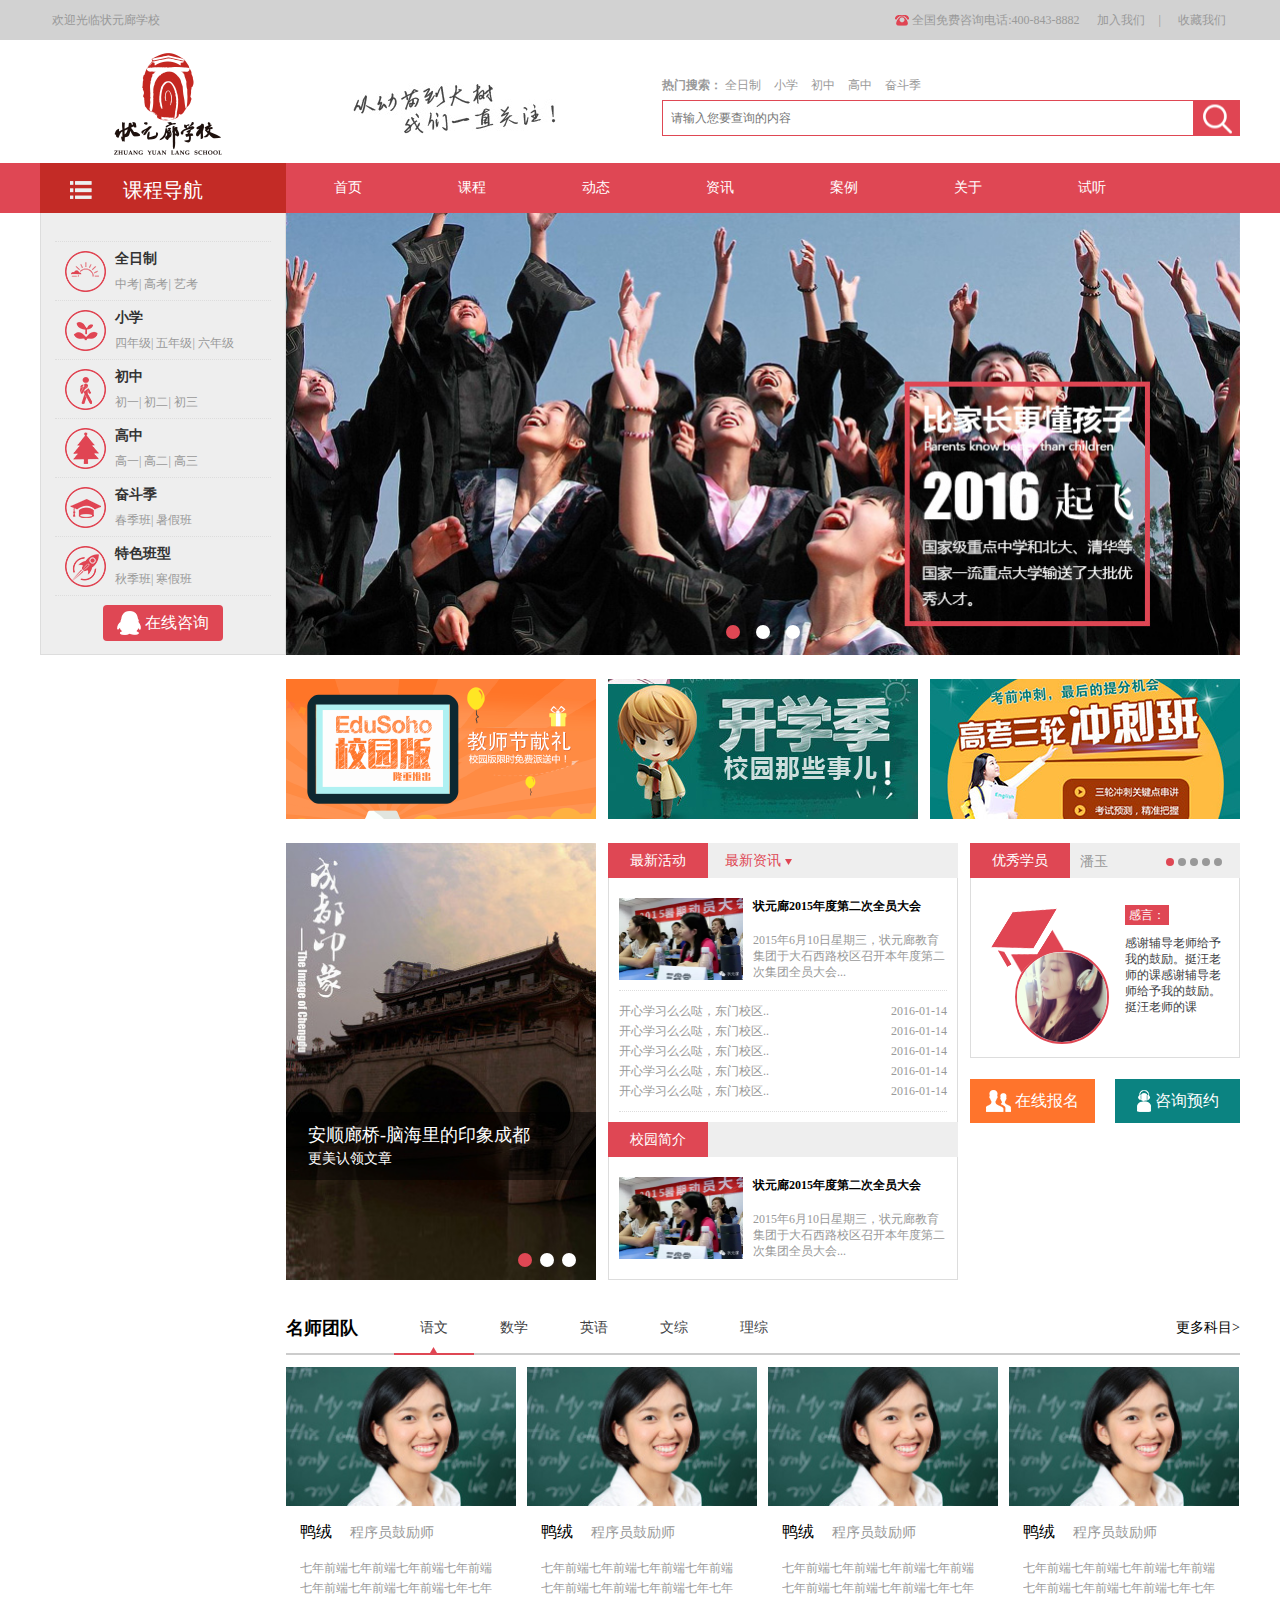
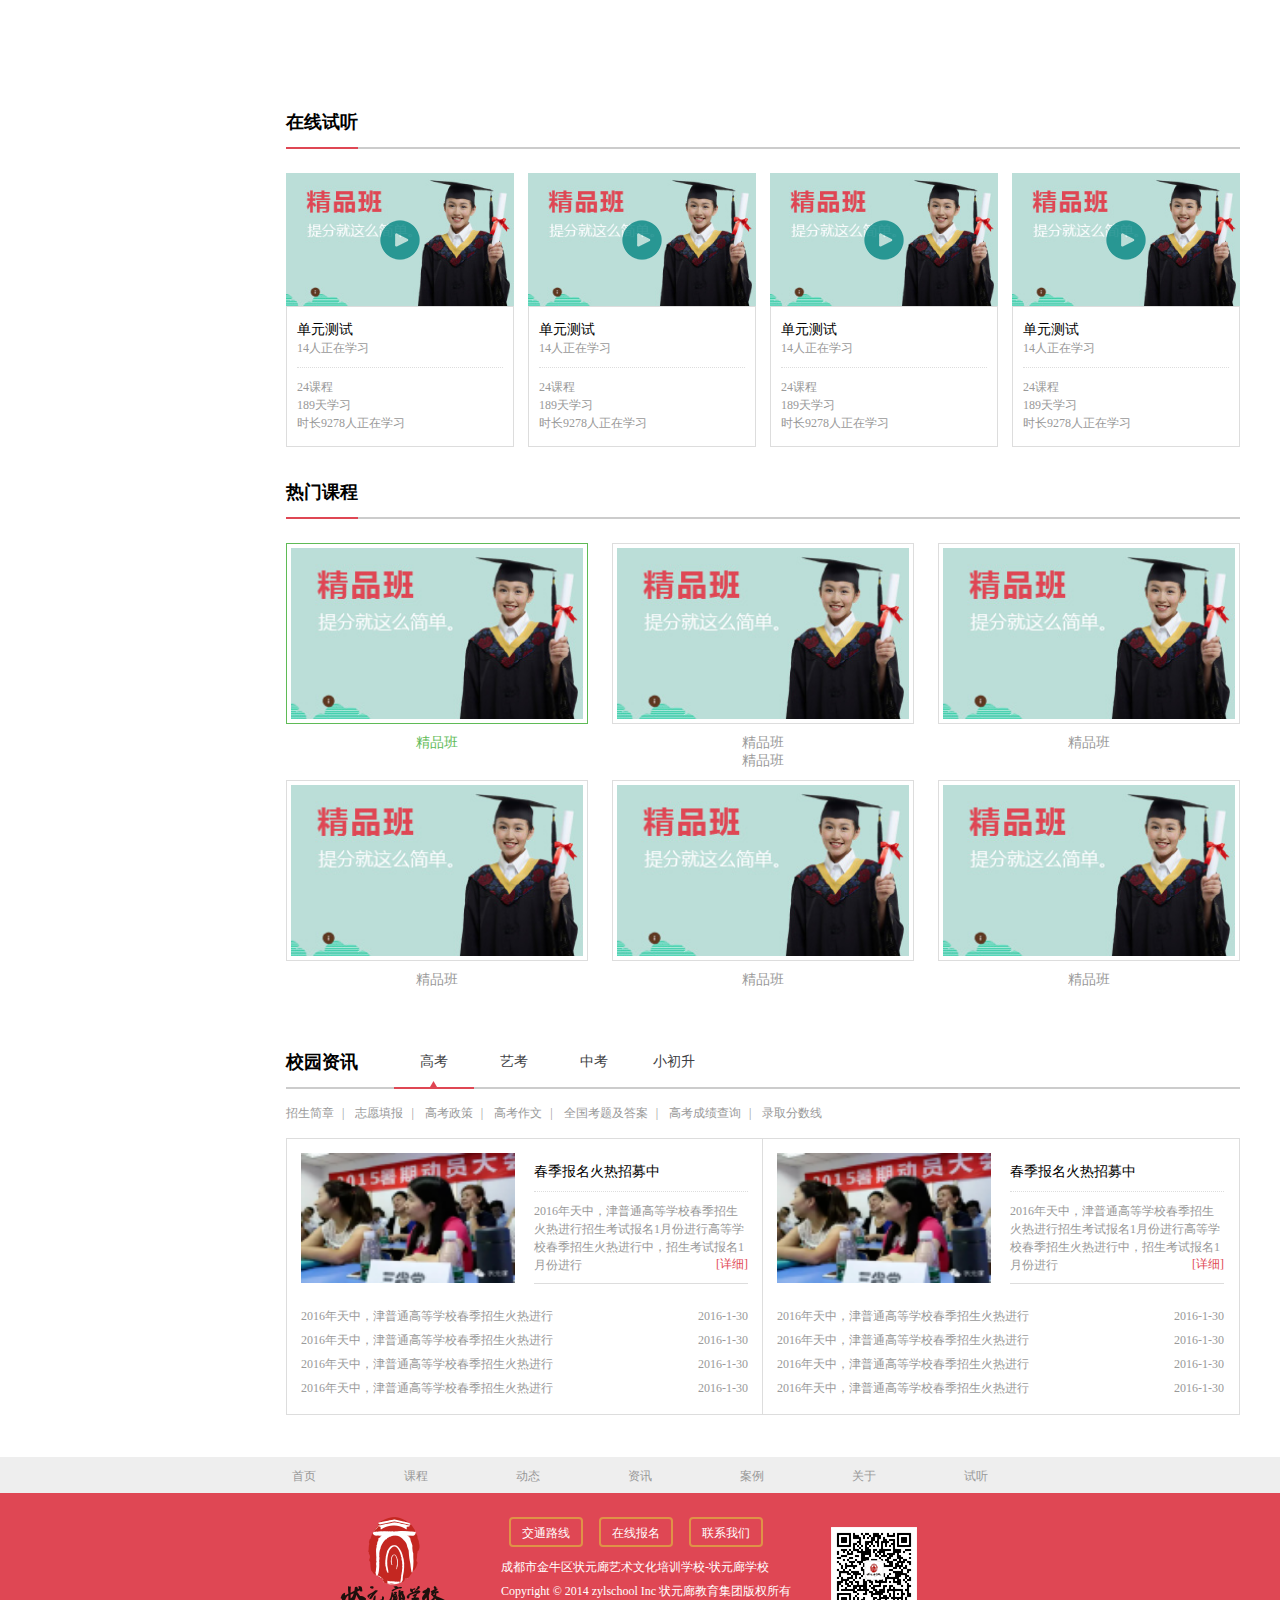
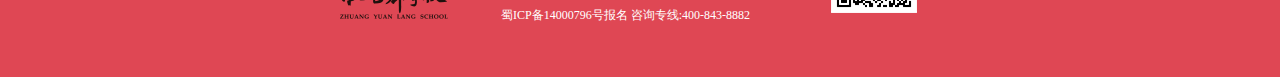
==== zyl/index.html @ c8c5716b "2016年2月29日接收文件" ====
<!DOCTYPE html>
<html lang="en">
<head>
	<meta charset="UTF-8">
	<title>index</title>
	<link rel="stylesheet" href="css/reset.css">
	<link rel="stylesheet" href="css/style.css">
	<script src="js/jQuery.js"></script>
	<script src="js/common.js"></script>
</head>
<body>
	<div class="wrap">
		<div class="fixed">
			<div class="fixed_con row clearfix">
				<span class="pull_left">欢迎光临状元廊学校</span>
				<div class="pull_right">
					<span>
						<i class="tel_icon icon"></i>
						全国免费咨询电话:400-843-8882
					</span>
					<a href="#">加入我们</a>|
					<a href="#">收藏我们</a>
				</div>
			</div>
		</div>
		<div class="header">
			<div class="header_con row">
				<div class="logo_box clearfix">
					<h1 class="pull_left">
						<a href="#">
							<img src="images/logo.png" alt="">
						</a>
					</h1>
					<img src="images/txt.jpg" alt="" class="txt_img pull_left">

					<div class="pull_right search">
						<div class="search_opts">
							<span class="strong">热门搜索：</span>
							<a href="#">全日制</a>
							<a href="#">小学</a>
							<a href="#">初中</a>
							<a href="#">高中</a>
							<a href="#">奋斗季</a>
						</div>
						<div class="search_box">
							<input type="text" placeholder="请输入您要查询的内容">
							<a href="#" class="search_btn"></a>
						</div>
					</div>
				</div>	
			</div>
			
			<div class="nav">
				<div class="nav_con row">
					<div class="pull_left guid_btn">
						<i class="menu_icon icon"></i>
						<span>课程导航</span>
					</div>
					<div class="pull_left nav_list">
						<ul class="clearfix">
							<li><a href="#">首页</a></li>
							<li class="sub_list">
								<a href="#">课程</a>
								<div class="sub_menu">
									<a href="#">语文</a>|
									<a href="#">数学</a>|
									<a href="#">英语</a>|
									<a href="#">文综</a>|
									<a href="#">理综</a>
								</div>
							</li>
							<li><a href="#">动态</a></li>
							<li><a href="#">资讯</a></li>
							<li><a href="#">案例</a></li>
							<li><a href="#">关于</a></li>
							<li><a href="#">试听</a></li>
						</ul>
					</div>
				</div>
			</div>
		</div>
		<div class="content">	
			<div class="row clearfix">
				<div class="pull_left menu_list">
					<ul>
						<li>
							<div class="menu_item item_one">
								<p class="strong">全日制</p>
								<p>
									<a href="#">中考</a>|
									<a href="#">高考</a>|
									<a href="#">艺考</a>
								</p>
							</div>

							<div class="sub_nav">
								<div class="sub_item">
									<p class="strong">小学四年级</p>
									<p>
										<a href="#">四年级数学</a>|
										<a href="#">四年级语文</a>>
									</p>
								</div>
								<div class="sub_item">
									<p class="strong">小学四年级</p>
									<p>
										<a href="#">四年级数学</a>|
										<a href="#">四年级语文</a>>
									</p>
								</div>
								<div class="sub_item">
									<p class="strong">小学四年级</p>
									<p>
										<a href="#">四年级数学</a>|
										<a href="#">四年级语文</a>>
									</p>
								</div>
							</div>
						</li>
						<li>
							<div class="menu_item item_two">
								<p class="strong">小学</p>
								<p>
									<a href="#">四年级</a>|
									<a href="#">五年级</a>|
									<a href="#">六年级</a>
								</p>
							</div>

							<div class="sub_nav">
								<div class="sub_item">
									<p class="strong">小学四年级</p>
									<p>
										<a href="#">四年级数学</a>|
										<a href="#">四年级语文</a>>
									</p>
								</div>
								<div class="sub_item">
									<p class="strong">小学四年级</p>
									<p>
										<a href="#">四年级数学</a>|
										<a href="#">四年级语文</a>>
									</p>
								</div>
								<div class="sub_item">
									<p class="strong">小学四年级</p>
									<p>
										<a href="#">四年级数学</a>|
										<a href="#">四年级语文</a>>
									</p>
								</div>
							</div>
						</li>
						<li>
							<div class="menu_item item_three">
								<p class="strong">初中</p>
								<p>
									<a href="#">初一</a>|
									<a href="#">初二</a>|
									<a href="#">初三</a>
								</p>
							</div>

							<div class="sub_nav">
								<div class="sub_item">
									<p class="strong">小学四年级</p>
									<p>
										<a href="#">四年级数学</a>|
										<a href="#">四年级语文</a>>
									</p>
								</div>
								<div class="sub_item">
									<p class="strong">小学四年级</p>
									<p>
										<a href="#">四年级数学</a>|
										<a href="#">四年级语文</a>>
									</p>
								</div>
								<div class="sub_item">
									<p class="strong">小学四年级</p>
									<p>
										<a href="#">四年级数学</a>|
										<a href="#">四年级语文</a>>
									</p>
								</div>
							</div>
						</li>
						<li>
							<div class="menu_item item_four">
								<p class="strong">高中</p>
								<p>
									<a href="#">高一</a>|
									<a href="#">高二</a>|
									<a href="#">高三</a>
								</p>
							</div>

							<div class="sub_nav">
								<div class="sub_item">
									<p class="strong">小学四年级</p>
									<p>
										<a href="#">四年级数学</a>|
										<a href="#">四年级语文</a>>
									</p>
								</div>
								<div class="sub_item">
									<p class="strong">小学四年级</p>
									<p>
										<a href="#">四年级数学</a>|
										<a href="#">四年级语文</a>>
									</p>
								</div>
								<div class="sub_item">
									<p class="strong">小学四年级</p>
									<p>
										<a href="#">四年级数学</a>|
										<a href="#">四年级语文</a>>
									</p>
								</div>
							</div>
						</li>
						<li>
							<div class="menu_item item_five">
								<p class="strong">奋斗季</p>
								<p>
									<a href="#">春季班</a>|
									<a href="#">暑假班</a>
								</p>
							</div>

							<div class="sub_nav">
								<div class="sub_item">
									<p class="strong">小学四年级</p>
									<p>
										<a href="#">四年级数学</a>|
										<a href="#">四年级语文</a>>
									</p>
								</div>
								<div class="sub_item">
									<p class="strong">小学四年级</p>
									<p>
										<a href="#">四年级数学</a>|
										<a href="#">四年级语文</a>>
									</p>
								</div>
								<div class="sub_item">
									<p class="strong">小学四年级</p>
									<p>
										<a href="#">四年级数学</a>|
										<a href="#">四年级语文</a>>
									</p>
								</div>
							</div>
						</li>
						<li>
							<div class="menu_item item_six">
								<p class="strong">特色班型</p>
								<p>
									<a href="#">秋季班</a>|
									<a href="#">寒假班</a>
								</p>
							</div>

							<div class="sub_nav">
								<div class="sub_item">
									<p class="strong">小学四年级</p>
									<p>
										<a href="#">四年级数学</a>|
										<a href="#">四年级语文</a>>
									</p>
								</div>
								<div class="sub_item">
									<p class="strong">小学四年级</p>
									<p>
										<a href="#">四年级数学</a>|
										<a href="#">四年级语文</a>>
									</p>
								</div>
								<div class="sub_item">
									<p class="strong">小学四年级</p>
									<p>
										<a href="#">四年级数学</a>|
										<a href="#">四年级语文</a>>
									</p>
								</div>
							</div>
						</li>
					</ul>

					<a href="#" class="online_zx"><i class="zx_icon icon"></i>在线咨询</a>
				</div>

				<div class="pull_right main">
					<div class="banner">
						<div class="banner_box">
							<div class="banner_img banner_img_show">
								<img src="images/banner.jpg" alt="">
							</div>
							<div class="banner_img">
								<img src="images/banner.jpg" alt="">
							</div>
							<div class="banner_img">
								<img src="images/banner.jpg" alt="">
							</div>
						</div>	

						<div class="banner_page">
							<ul class="clearfix">
								<li class="banner_current"></li>
								<li></li>
								<li></li>
							</ul>
						</div>
					</div>
					

					<div class="adverts clearfix">
						<div class="advert_item">
							<a href="#">
								<img src="images/pics_1.png" alt="">
							</a>
						</div>
						<div class="advert_item">
							<a href="#">
								<img src="images/pics_2.jpg" alt="">
							</a>
						</div>
						<div class="advert_item">
							<a href="#">
								<img src="images/pics_3.jpg" alt="">
							</a>
						</div>
					</div>

					<div class="activity clearfix">
						<div class="activity_item yx_item">
							<div class="yx_list_box">
								<div class="yx_list yx_list_show">
									<img src="images/yx_pics.jpg" alt="">
									<div class="yx_txt">
										<p>安顺廊桥-脑海里的印象成都</p>
										<p>更美认领文章</p>
									</div>
								</div>
								<div class="yx_list">
									<img src="images/yx_pics.jpg" alt="">
									<div class="yx_txt">
										<p>安顺廊桥-脑海里的印象成都</p>
										<p>更美认领文章</p>
									</div>
								</div>
								<div class="yx_list">
									<img src="images/yx_pics.jpg" alt="">
									<div class="yx_txt">
										<p>安顺廊桥-脑海里的印象成都</p>
										<p>更美认领文章</p>
									</div>
								</div>	
							</div>
							

							<div class="yx_page">
								<ul class="clearfix">
									<li class="yx_current"></li>
									<li></li>
									<li></li>
								</ul>
							</div>
						</div>

						<div class="activity_item zx_item">
							<div class="zx_head clearfix">
								<span class="zx_select">最新活动</span>
								<span>最新资讯<i class="arrow_down icon"></i></span>
							</div>
							<div class="zx_body">
								<div class="zx_one">
									<dl class="clearfix">
										<dt>
											<img src="images/zx_pics.png" alt="">
										</dt>
										<dd>
											<p class="strong">状元廊2015年度第二次全员大会</p>
											<p>2015年6月10日星期三，状元廊教育集团于大石西路校区召开本年度第二次集团全员大会...</p>
										</dd>
									</dl>	

									<ul>
										<li>
											<a href="#" class="clearfix">
												<span class="pull_left">开心学习么么哒，东门校区..</span>
												<span class="pull_right">
													2016-01-14
												</span>
											</a>
										</li>
										<li>
											<a href="#" class="clearfix">
												<span class="pull_left">开心学习么么哒，东门校区..</span>
												<span class="pull_right">
													2016-01-14
												</span>
											</a>
										</li>
										<li>
											<a href="#" class="clearfix">
												<span class="pull_left">开心学习么么哒，东门校区..</span>
												<span class="pull_right">
													2016-01-14
												</span>
											</a>
										</li>
										<li>
											<a href="#" class="clearfix">
												<span class="pull_left">开心学习么么哒，东门校区..</span>
												<span class="pull_right">
													2016-01-14
												</span>
											</a>
										</li>
										<li>
											<a href="#" class="clearfix">
												<span class="pull_left">开心学习么么哒，东门校区..</span>
												<span class="pull_right">
													2016-01-14
												</span>
											</a>
										</li>
									</ul>
								</div>
							</div>

							<div class="zx_head clearfix">
								<span class="zx_select">校园简介</span>
							</div>
							<div class="zx_body last_zx_body">
								<div class="zx_one">
									<dl class="clearfix">
										<dt>
											<img src="images/zx_pics.png" alt="">
										</dt>
										<dd>
											<p class="strong">状元廊2015年度第二次全员大会</p>
											<p>2015年6月10日星期三，状元廊教育集团于大石西路校区召开本年度第二次集团全员大会...</p>
										</dd>
									</dl>	
								</div>
							</div>
						</div>

						<div class="activity_item student_item">
							<div class="zx_head clearfix">
								<span class="zx_select">优秀学员</span>
								<em>潘玉</em>

								<div class="student_pages">
									<ul class="clearfix">
										<li class="student_current"></li>
										<li></li>
										<li></li>
										<li></li>
										<li></li>
									</ul>
								</div>
							</div>
							<div class="zx_body last_zx_body">
								<div class="student_boxs">
									<div class="zx_one student_one student_one_show">
										<div class="pull_left">
											<img src="images/test.jpg" alt="">
										</div>
										<div class="pull_right">
											<p class="gy">感言：</p>
											<p>感谢辅导老师给予我的鼓励。挺汪老师的课感谢辅导老师给予我的鼓励。挺汪老师的课</p>
										</div>
									</div>
									<div class="zx_one student_one">
										<div class="pull_left">
											<img src="images/2.jpg" alt="">
										</div>
										<div class="pull_right">
											<p class="gy">感言：</p>
											<p>感谢辅导老师给予我的鼓励。挺汪老师的课感谢辅导老师给予我的鼓励。挺汪老师的课</p>
										</div>
									</div>
									<div class="zx_one student_one">
										<div class="pull_left">
											<img src="images/3.jpg" alt="">
										</div>
										<div class="pull_right">
											<p class="gy">感言：</p>
											<p>感谢辅导老师给予我的鼓励。挺汪老师的课感谢辅导老师给予我的鼓励。挺汪老师的课</p>
										</div>
									</div>
									<div class="zx_one student_one">
										<div class="pull_left">
											<img src="images/test.jpg" alt="">
										</div>
										<div class="pull_right">
											<p class="gy">感言：</p>
											<p>感谢辅导老师给予我的鼓励。挺汪老师的课感谢辅导老师给予我的鼓励。挺汪老师的课</p>
										</div>
									</div>
									<div class="zx_one student_one">
										<div class="pull_left">
											<img src="images/2.jpg" alt="">
										</div>
										<div class="pull_right">
											<p class="gy">感言：</p>
											<p>感谢辅导老师给予我的鼓励。挺汪老师的课感谢辅导老师给予我的鼓励。挺汪老师的课</p>
										</div>
									</div>	
								</div>
								
							</div>
							<div class="btn_box">
								<a href="#" title="" class="online_zx btn_btns">
									<i class="zxbm_icon icon"></i>
									<span>在线报名</span>
								</a>
								<a href="#" title="" class="online_zx btn_btns">
									<i class="zxyy_icon icon"></i>
									<span>咨询预约</span>
								</a>
							</div>

							<div class="video_box">
								<video src="#"></video>
							</div>
						</div>
					</div>

					<div class="teachers">
						<div class="teach_head clearfix">
							<span class="pull_left strong">名师团队</span>
							<ul class="clearfix pull_left">
								<li class="teach_select">语文</li>
								<li>数学</li>
								<li>英语</li>
								<li>文综</li>
								<li>理综</li>
							</ul>
							<a href="#" title="" class="pull_right more_teach">更多科目></a>
						</div>
						<div class="teach_body clearfix">
							<div class="teach_item">
								<img src="images/teacher_pics.jpg" alt="" title="">
								<div class="teach_item_opt">
									<div class="opts">
										<span class="teach_name">鸭绒</span>
										<span>程序员鼓励师</span>
										<i class="pull_right teach_into icon"></i>	
									</div>
									
									<div class="teach_txt">
										<p>七年前端七年前端七年前端七年前端七年前端七年前端七年前端七年七年前端七年前端七年前端七年前端七年前端七年前端七年前端七年</p>
									</div>
								</div>
							</div>
							<div class="teach_item">
								<img src="images/teacher_pics.jpg" alt="" title="">
								<div class="teach_item_opt">
									<div class="opts">
										<span class="teach_name">鸭绒</span>
										<span>程序员鼓励师</span>
										<i class="pull_right teach_into icon"></i>	
									</div>
									
									<div class="teach_txt">
										<p>七年前端七年前端七年前端七年前端七年前端七年前端七年前端七年七年前端七年前端七年前端七年前端七年前端七年前端七年前端七年</p>
									</div>
								</div>
							</div>
							<div class="teach_item">
								<img src="images/teacher_pics.jpg" alt="" title="">
								<div class="teach_item_opt">
									<div class="opts">
										<span class="teach_name">鸭绒</span>
										<span>程序员鼓励师</span>
										<i class="pull_right teach_into icon"></i>	
									</div>
									
									<div class="teach_txt">
										<p>七年前端七年前端七年前端七年前端七年前端七年前端七年前端七年七年前端七年前端七年前端七年前端七年前端七年前端七年前端七年</p>
									</div>
								</div>
							</div>
							<div class="teach_item">
								<img src="images/teacher_pics.jpg" alt="" title="">
								<div class="teach_item_opt">
									<div class="opts">
										<span class="teach_name">鸭绒</span>
										<span>程序员鼓励师</span>
										<i class="pull_right teach_into icon"></i>	
									</div>
									
									<div class="teach_txt">
										<p>七年前端七年前端七年前端七年前端七年前端七年前端七年前端七年七年前端七年前端七年前端七年前端七年前端七年前端七年前端七年</p>
									</div>
								</div>
							</div>
						</div>
					</div>

					<div class="teachers">
						<div class="teach_head under_border clearfix">
							<span class="pull_left strong">在线试听</span>
						</div>
						<div class="st_boxs clearfix">
							<div class="st_pages">
								<a href="javascript:void(0)" class="left_btns"></a>
								<a href="javascript:void(0)" class="right_btns"></a>
							</div>
							<div class="st_main">
								<div class="st_item_box clearfix">
									<div class="st_item">
										<div class="pic_start">
											<img src="images/course_pics_1.jpg" alt="" title="">
											<div class="pics_start_mask"></div>
										</div>
										<div class="st_item_con">
											<div class="st_opts">
												<p>单元测试</p>
												<p>14人正在学习</p>
												<i class="icon teach_into"></i>
											</div>	
											<div class="st_txt">
												<p>24课程</p>
												<p>189天学习</p>
												<p>时长9278人正在学习</p>
											</div>
										</div>
									</div>
									<div class="st_item">
										<div class="pic_start">
											<img src="images/course_pics_1.jpg" alt="" title="">
											<div class="pics_start_mask"></div>
										</div>
										<div class="st_item_con">
											<div class="st_opts">
												<p>单元测试</p>
												<p>14人正在学习</p>
												<i class="icon teach_into"></i>
											</div>	
											<div class="st_txt">
												<p>24课程</p>
												<p>189天学习</p>
												<p>时长9278人正在学习</p>
											</div>
										</div>
									</div>
									<div class="st_item">
										<div class="pic_start">
											<img src="images/course_pics_1.jpg" alt="" title="">
											<div class="pics_start_mask"></div>
										</div>
										<div class="st_item_con">
											<div class="st_opts">
												<p>单元测试</p>
												<p>14人正在学习</p>
												<i class="icon teach_into"></i>
											</div>	
											<div class="st_txt">
												<p>24课程</p>
												<p>189天学习</p>
												<p>时长9278人正在学习</p>
											</div>
										</div>
									</div>
									<div class="st_item">
										<div class="pic_start">
											<img src="images/course_pics_1.jpg" alt="" title="">
											<div class="pics_start_mask"></div>
										</div>
										<div class="st_item_con">
											<div class="st_opts">
												<p>单元测试</p>
												<p>14人正在学习</p>
												<i class="icon teach_into"></i>
											</div>	
											<div class="st_txt">
												<p>24课程</p>
												<p>189天学习</p>
												<p>时长9278人正在学习</p>
											</div>
										</div>
									</div>
									<div class="st_item">
										<div class="pic_start">
											<img src="images/course_pics_1.jpg" alt="" title="">
											<div class="pics_start_mask"></div>
										</div>
										<div class="st_item_con">
											<div class="st_opts">
												<p>单元测试</p>
												<p>14人正在学习</p>
												<i class="icon teach_into"></i>
											</div>	
											<div class="st_txt">
												<p>24课程</p>
												<p>189天学习</p>
												<p>时长9278人正在学习</p>
											</div>
										</div>
									</div>
									<div class="st_item">
										<div class="pic_start">
											<img src="images/course_pics_1.jpg" alt="" title="">
											<div class="pics_start_mask"></div>
										</div>
										<div class="st_item_con">
											<div class="st_opts">
												<p>单元测试</p>
												<p>14人正在学习</p>
												<i class="icon teach_into"></i>
											</div>	
											<div class="st_txt">
												<p>24课程</p>
												<p>189天学习</p>
												<p>时长9278人正在学习</p>
											</div>
										</div>
									</div>
								</div>	
							</div>
							
						</div>
					</div>

					<div class="teachers">
						<div class="teach_head under_border clearfix">
							<span class="pull_left strong">热门课程</span>
						</div>
						
						<div class="course_boxs clearfix">
							<div class="course_items course_items_hover">
								<div class="course_items_pics">
									<a href="#" title="">
										<img src="images/course_pics_1.jpg" alt="" title="">
									</a>
								</div>	
								<div class="course_txts">
									<p>精品班</p>
								</div>	
							</div>
							<div class="course_items">
								<div class="course_items_pics">
									<a href="#" title="">
										<img src="images/course_pics_1.jpg" alt="" title="">
									</a>
								</div>	
								<div class="course_txts">
									<p>精品班</p>
									<p>精品班</p>
								</div>	
							</div>
							<div class="course_items">
								<div class="course_items_pics">
									<a href="#" title="">
										<img src="images/course_pics_1.jpg" alt="" title="">
									</a>
								</div>	
								<div class="course_txts">
									<p>精品班</p>
								</div>	
							</div>
							<div class="course_items">
								<div class="course_items_pics">
									<a href="#" title="">
										<img src="images/course_pics_1.jpg" alt="" title="">
									</a>
								</div>	
								<div class="course_txts">
									<p>精品班</p>
								</div>	
							</div>
							<div class="course_items">
								<div class="course_items_pics">
									<a href="#" title="">
										<img src="images/course_pics_1.jpg" alt="" title="">
									</a>
								</div>	
								<div class="course_txts">
									<p>精品班</p>
								</div>	
							</div>
							<div class="course_items">
								<div class="course_items_pics">
									<a href="#" title="">
										<img src="images/course_pics_1.jpg" alt="" title="">
									</a>
								</div>	
								<div class="course_txts">
									<p>精品班</p>
								</div>	
							</div>
						</div>
					</div>

					<div class="teachers">
						<div class="teach_head clearfix">
							<span class="pull_left strong">校园资讯</span>
							<ul class="clearfix pull_left">
								<li class="teach_select">高考</li>
								<li>艺考</li>
								<li>中考</li>
								<li>小初升</li>
							</ul>
						</div>
						<div class="college_zx">
							<a href="#" title="">招生简章</a>|
							<a href="#" title="">志愿填报</a>|
							<a href="#" title="">高考政策</a>|
							<a href="#" title="">高考作文</a>|
							<a href="#" title="">全国考题及答案</a>|
							<a href="#" title="">高考成绩查询</a>|
							<a href="#" title="">录取分数线</a>
						</div>
						<div class="college_box clearfix">
							<div class="left_college">
								<dl class="clearfix">
									<dt>
										<img src="images/zx_pics.png" alt="" title="">
									</dt>
									<dd>
										<p class="zx_tit">春季报名火热招募中</p>
										<p>2016年天中，津普通高等学校春季招生火热进行招生考试报名1月份进行高等学校春季招生火热进行中，招生考试报名1月份进行</p>
										<a href="#" title="" class="detail_zx">[详细]</a>
									</dd>
								</dl>
								<div class="college_list">
									<ul>
										<li>
											<a href="#" title="" class="clearfix">
												<span class="pull_left">2016年天中，津普通高等学校春季招生火热进行</span>
												<span class="pull_right">2016-1-30</span>
											</a>
										</li>
										<li>
											<a href="#" title="" class="clearfix">
												<span class="pull_left">2016年天中，津普通高等学校春季招生火热进行</span>
												<span class="pull_right">2016-1-30</span>
											</a>
										</li>
										<li>
											<a href="#" title="" class="clearfix">
												<span class="pull_left">2016年天中，津普通高等学校春季招生火热进行</span>
												<span class="pull_right">2016-1-30</span>
											</a>
										</li>
										<li>
											<a href="#" title="" class="clearfix">
												<span class="pull_left">2016年天中，津普通高等学校春季招生火热进行</span>
												<span class="pull_right">2016-1-30</span>
											</a>
										</li>
									</ul>
								</div>
							</div>
							<div class="right_college left_college">
								<dl class="clearfix">
									<dt>
										<img src="images/zx_pics.png" alt="" title="">
									</dt>
									<dd>
										<p class="zx_tit">春季报名火热招募中</p>
										<p>2016年天中，津普通高等学校春季招生火热进行招生考试报名1月份进行高等学校春季招生火热进行中，招生考试报名1月份进行</p>
										<a href="#" title="" class="detail_zx">[详细]</a>
									</dd>
								</dl>
								<div class="college_list">
									<ul>
										<li>
											<a href="#" title="" class="clearfix">
												<span class="pull_left">2016年天中，津普通高等学校春季招生火热进行</span>
												<span class="pull_right">2016-1-30</span>
											</a>
										</li>
										<li>
											<a href="#" title="" class="clearfix">
												<span class="pull_left">2016年天中，津普通高等学校春季招生火热进行</span>
												<span class="pull_right">2016-1-30</span>
											</a>
										</li>
										<li>
											<a href="#" title="" class="clearfix">
												<span class="pull_left">2016年天中，津普通高等学校春季招生火热进行</span>
												<span class="pull_right">2016-1-30</span>
											</a>
										</li>
										<li>
											<a href="#" title="" class="clearfix">
												<span class="pull_left">2016年天中，津普通高等学校春季招生火热进行</span>
												<span class="pull_right">2016-1-30</span>
											</a>
										</li>
									</ul>
								</div>
							</div>
						</div>
					</div>
				</div>	
			</div>
			
		</div>

		<div class="footer_top">
			<div class="footer_top_con row">
				<a href="#" title="">首页</a>
				<a href="#" title="">课程</a>
				<a href="#" title="">动态</a>
				<a href="#" title="">资讯</a>
				<a href="#" title="">案例</a>
				<a href="#" title="">关于</a>
				<a href="#" title="">试听</a>
			</div>
		</div>
		<div class="footer">
			<div class="footer_con row clearfix">
				<div class="left_part">
					<img src="images/logo.png" alt="">
				</div>
				<div class="mid_part">
					<div class="mid_top clearfix">
						<a href="#">交通路线</a>
						<a href="#">在线报名</a>
						<a href="#">联系我们</a>
					</div>
					<div class="mid_bot">
						<p>成都市金牛区状元廊艺术文化培训学校-状元廊学校   </p>
						<p>Copyright © 2014 zylschool Inc 状元廊教育集团版权所有</p>
						<p>蜀ICP备14000796号报名 咨询专线:400-843-8882</p>
					</div>
				</div>
				<div class="right_part">
					<img src="images/code_icon.png" alt="">
				</div>
			</div>
		</div>
	</div>
</body>
<script>
</script>
</html>
---- zyl/css/style.css ----
@charset 'utf-8';
.pull_left {
	float: left;
}
.pull_right {
	float: right;
}
.icon {
	display: inline-block;
	vertical-align: middle;
	margin-top: -2px;
}
.strong {
	font-weight: bold;
}
input {
	outline: none;
	border: none;
}
p {
	line-height: 1;
}

.row {
	margin: 0 auto;
	width: 1200px;
}
.fixed {
	background: #d2d2d2;
}
.fixed_con {
	height: 40px;
	background: #d2d2d2;
	font-size: 12px;
	color: #999;
	line-height: 40px;
}
.tel_icon {
	height: 11px;
	width: 14px;
	background: url(../images/tel_icon.png) center no-repeat;
}
.fixed_con a {
	margin: 0 14px;
	color: #999;
}
.fixed_con span.pull_left {
	padding-left: 12px;
}
.header_con {
	padding: 13px 0 8px;
}
.logo_box h1 {
	padding: 0 0 0 74px;
	margin: 0 130px 0 0;
}
.logo_box h1 img {
	display: block;
	width: 108px;
	height: 102px;
}
.txt_img {
	display: block;
	margin: 30px 0 0 0;
}
.search {
	margin: 24px  0 0 0;
	width: 578px;
	font-size: 12px;
	color: #999;
}
.search_opts a {
	color: #999;
	margin: 0 10px 0 0;
}
.search_box {
	position: relative;
	margin: 6px 0 0 0;
	padding: 9px 46px 9px 8px;
	border: 1px solid #df4754;
}
.search_box input {
	width: 100%;
	height: 16px;
	line-height: 16px;
}
.search_btn {
	position: absolute;
	right: 0;
	top: 0;
	height: 34px;
	width: 46px;
	background: #df4754 url(../images/search_icon.png) center no-repeat;
}
.nav {
	background: #df4754;
}
.nav_con {
	background: #df4754;
	height: 50px;
	color: #FFF;
	line-height: 50px;
}
.guid_btn {
	position: relative;
	width: 246px;
	height: 50px;
	text-align: center;
	font-size: 20px;
	background: #c32b26;
	line-height: 54px;
}
.menu_icon {
	position: absolute;
	top: 18px;
	left: 30px;
	margin: 0;
	height: 18px;
	width: 22px;
	background: url(../images/menu_icon.png) center no-repeat;
}
.nav_list li {
	float: left;
}
.nav_list li a {
	display: block;
	width: 124px;
	height: 50px;
	text-align: center;
	color: #FFF;
	font-size: 14px;
	transition: all 200ms linear;
}
.nav_list li a:hover {
	background: #cc3333;
}
.menu_list {
	padding-top: 28px;
	width: 244px;
	height: 413px;
	background: #eeeeee;
	border-left: 1px solid #dddddd;
	border-right: 1px solid #dddddd;
	border-bottom: 1px solid #dddddd;
}
.menu_list_hover {
	background: #FFF;
}
.menu_list_hover:before {
	content: '';
	position: absolute;
	top: 0;
	left: 0;
	width: 4px;
	height: 100%;
	background: #df4754;
}
.menu_list li {
	position: relative;
	padding: 0 14px;
}
.menu_item {
	padding: 10px 12px 10px 60px;
	border-top: 1px dotted #ddd;
	font-size: 12px;
	color: #999;
}
.menu_item a {
	color: #999999;
	font-size: 12px;
}
.menu_item a:hover {
	color: #df4754;
	text-decoration: underline;
}
.menu_item p.strong {
	margin-bottom: 12px;
	font-size: 14px;
	color: #333;
}
.item_one {
	background: url(../images/menu_icon1.png) 10px center no-repeat;
}
.item_two {
	background: url(../images/menu_icon2.png) 10px center no-repeat;
}
.item_three {
	background: url(../images/menu_icon3.png) 10px center no-repeat;
}
.item_four {
	background: url(../images/menu_icon4.png) 10px center no-repeat;
}
.item_five {
	background: url(../images/menu_icon5.png) 10px center no-repeat;
}
.item_six {
	border-bottom: 1px dotted #ddd;
	background: url(../images/menu_icon6.png) 10px center no-repeat;
}
.online_zx {
	display: block;
	margin: 9px auto;
	height: 36px;
	width: 120px;
	text-align: center;
	color: #fFF;
	line-height: 36px;
	background: #df4754;
	border-radius: 4px;
}
.btn_btns {
	background: #ff742c;
}
.btn_btns:nth-child(2) {
	background: #0b8381;
}
.zx_icon {
	margin-right: 4px;
	height: 24px;
	width: 24px;
	background: url(../images/qq_icon.png) center no-repeat;
}
.main {
	width: 954px;
}
.banner {
	position: relative;
}
.banner_page {
	position: absolute;
	bottom: 16px;
	left: 50%;
	margin: 0 0 0 -45px;
}
.banner_page li {
	float: left;
	margin: 0 8px;
	width: 14px;
	height: 14px;
	background: #FFF;
	border-radius: 50%;
	cursor: hand;
	cursor: pointer;
}
.banner_page li.banner_current {
	background: #df4754;
}
.banner_img {
	display: none;
}
.banner_img_show {
	display: block;
}
.banner_img img {
	display: block;
	width: 954px;
	height: 442px;
}
.adverts {
	margin-left: -12px;
	margin-top: 24px;
}
.advert_item {
	float: left;
	margin-left: 12px;
	height: 140px;
	width: 310px;
}
.advert_item img {
	display: block;
	width: 100%;
	height: 100%;
}
.activity_item {
	float: left;
	height: 440px;
}
.yx_item {
	position: relative;
	width: 310px;
}
.yx_list {
	display: none;
	position: relative;
}
.yx_list_show {
	display: block;
}
.yx_page {
	position: absolute;
	bottom: 16px;
	right: 16px;
	z-index: 9;
}
.yx_page li {
	float: left;
	margin: 0 4px;
	height: 14px;
	width: 14px;
	background: #FFF;
	border-radius: 50%;
	cursor: hand;
	cursor: pointer;
}
.yx_page li.yx_current {
	background: #df4754;
}
.yx_list img {
	display: block;
	width: 100%;
	height: 100%;
}
.yx_txt {
	position: absolute;
	bottom: 100px;
	left: 0;
	width: 266px;
	padding: 14px 22px;
	color: #FFF;
	font-size: 18px;
	background: rgba(0, 0, 0, 0.5);
}
.yx_txt p:nth-child(2) {
	margin-top: 8px;
	font-size: 14px;
}

div.activity {
	margin-top: 24px;
}
.zx_item {
	margin-left: 12px;
	width: 350px;
}
.zx_one dt, .zx_one dd {
	float: left;
}
.zx_one dt {
	width: 124px;
	height: 82px;
}
.zx_one dt img {
	display: block;
	width: 100%;
	height: 100%;
}
.zx_one dl {
	padding: 10px 0;
}
.zx_one dd {
	margin: 0 0 0 10px;
	width: 192px;
	font-size: 12px;
	color: #999;
	height: 82px;
	line-height: 16px;
}
.zx_one dd p {
	line-height: 16px;
}
.student_one .pull_right p:nth-child(2) {
	line-height: 16px;
}
.zx_one dd p.strong {
	margin-bottom: 18px;
	color: #000;
}
.zx_one ul {
	padding: 10px 0;
	border-top: 1px dotted #ddd;
	border-bottom: 1px dotted #ddd;
}
.zx_one ul li {
	height: 20px;
	line-height: 20px;
}
.zx_one ul li a {
	color: #999;
	font-size: 12px;
}
.zx_one ul li a:hover {
	color: #df4754;
}
.zx_head {
	position: relative;
	height: 35px;
	background: #eee;
	line-height: 35px;
}
.zx_head span {
	float: left;
	width: 100px;
	height: 35px;
	text-align: center;
	font-size: 14px;
	color: #df4754;
}
.zx_head span.zx_select {
	background: #df4754;
	color: #FFF;
}
.student_pages {
	position: absolute;
	top: 15px;
	right: 16px;
}
.student_pages li {
	float: left;
	margin: 0 2px;
	width: 8px;
	height: 8px;
	background: #999999;
	border-radius: 50%;
	cursor: hand;
	cursor: pointer;
}
.student_pages li.student_current {
	background: #df4754;
}
.zx_body {
	padding: 10px;
	border-left: 1px solid #ddd;
	border-right: 1px solid #ddd;
}
.last_zx_body {
	border-bottom: 1px solid #ddd;
}
.student_item {
	margin-left: 12px;
	width: 270px;
}
.zx_head em {
	margin: 0 0 0 10px;
	font-size: 14px;
	color: #999;
	font-style: normal;
}
.student_one {
	display: none;
	padding: 17px 4px 4px;
	height: 138px;
	background: url(../images/student_icon.png) 10px 20px no-repeat;
}
.student_one_show {
	display: block;
}
.student_one .pull_left img {
	margin: 45px 0 0 30px;
	width: 90px;
	height: 90px;
	border: 2px solid #df4754;
	border-radius: 50%;
}
.student_one .pull_right {
	width: 100px;
	font-size: 12px;
}
.student_one .gy {
	margin: 0 0 10px;
	padding: 0 4px;
	height: 20px;
	line-height: 20px;
	background: #df4754;
	color: #FFF;
	width: 3em;
}
.btn_box {
	margin-left: -20px;
}
.btn_box .btn_btns {
	float: left;
	margin: 21px 0 21px 20px;
	width: 125px;
	height: 44px;
	line-height: 44px;
	border-radius: 0;
}
.zxbm_icon {
	height: 22px;
	width: 25px;
	background: url(../images/user_icon.png) center no-repeat;
}
.zxyy_icon {
	height: 22px;
	width: 14px;
	background: url(../images/zx_icon.png) center no-repeat;
}
.video_box video {
	width: 270px;
}
.teach_head span.pull_left {
	font-size: 18px;
	color: #000;
}
.teach_head {
	height: 50px;
	line-height: 50px;
	border-bottom: 2px solid #CCC;
}
.teach_head ul {
	margin-left: 36px;
}
.teach_head li {
	position: relative;
	float: left;
	width: 80px;
	font-size: 14px;
	text-align: center;
	cursor: hand;
	cursor: pointer;
	border-bottom: 2px solid transparent;
	transition: all 100ms linear;
}
.teach_head li.teach_select {
	border-bottom: 2px solid #df4754;
}
.teach_head li.teach_select:before {
	content: '';
	position: absolute;
	bottom: 0;
	left: 36px;
	height: 6px;
	width: 7px;
	background: url(../images/arrow_top_icon.png) center no-repeat;
}
.more_teach {
	font-size: 14px;
}
.teach_body {
	margin-top: 12px;
	margin-left: -11px;
	height: 310px;
}
.teach_item {
	float: left;
	margin-left: 11px;
	padding-bottom: 20px;
	width: 230px;
	cursor: hand;
	cursor: pointer;
}
.teach_item_hover .teach_item_opt {
	border-bottom: 2px solid #df4754;
	transition: all 100ms linear;
	box-shadow: 0 0 4px rgba(125, 125, 125, 0.5);
}
.teach_item_hover .teach_txt {
	height: 80px;
	transition: all 100ms linear;
}
.teach_item img {
	display: block;
	width: 100%;
}
.teach_item_opt {
	padding: 14px;
	/*height: 24px;*/
	font-size: 14px;
	color: #999;
	/*height: 120px;*/
	border-bottom: 2px solid transparent;
}
.opts {
	padding-bottom: 14px;
	height: 24px;
	line-height: 24px;
}
.teach_item_opt .teach_name {
	margin-right: 14px;
	font-size: 16px;
	color: #000;
}
.teach_into {
	/*display: none;*/
	opacity: 0;
	height: 24px;
	width: 24px;
	background: url(../images/arrow_red_icon.png) center no-repeat;
	background-size: 24px;
}
.teach_item_hover .teach_into {
	opacity: 1;
	transition: all 100ms linear;
}
.teach_txt {
	overflow: hidden;
	height: 40px;
	font-size: 12px;
	line-height: 20px;
}
.teach_txt p {
	line-height: 20px;
}
.under_border span.strong {
	border-bottom: 2px solid #df4754;
}
.course_boxs {
	margin-left: -24px;
}
.course_items {
	float: left;
	margin: 0 0 0 24px;
	width: 302px;
	text-align: center;
	font-size: 14px;
	color: #999;
	cursor: hand;
	cursor: pointer;
}
.course_items_pics {
	padding: 4px;
	border: 1px solid #ddd;
}
.course_items img {
	display: block;
	width: 100%;
}
.course_txts {
	margin: 10px 0;
	height: 36px;
}
.course_txts p {
	line-height: 18px;
}
.course_items_hover .course_items_pics {
	border: 1px solid #5fbb56;
	transition: all 100ms linear;
}
.course_items_hover .course_txts p {
	color: #5fbb56;
	transition: all 100ms linear;
}
.st_boxs, .course_boxs {
	position: relative;
	margin-top: 24px;
}
.left_btns, .right_btns {
	display: none;
	position: absolute;
	top: 30px;
	z-index: 8;
	height: 36px;
	width: 36px;
}
.st_main {
	overflow: hidden;
}
.left_btns {
	left: 14px;
	background: url(../images/right_arrow_icon.png) no-repeat;
}
.right_btns {
	right: 14px;
	background: url(../images/left_arrow_icon.png) no-repeat;
}
.st_item {
	float: left;
	margin-left: 14px;
	width: 228px;
}
.st_item img {
	display: block;
	width: 100%;
}
.st_item_box {
	margin-left: -14px;
}
.teachers {
	margin-top: 20px;
}
.st_opts {
	position: relative;
	padding-bottom: 10px;
	border-bottom: 1px dotted #ddd;
}
.st_item_con {
	padding: 14px 10px;
	border: 1px solid #ddd;
}
.st_opts p:nth-child(1) {
	color: #000;
	font-size: 14px;
}
.st_opts p {
	font-size: 12px;
	color: #999;
	height: 18px;
	line-height: 18px;
}
.st_opts .teach_into {
	position: absolute;
	top: 6px;
	right: 6px;
}
.st_txt {
	padding-top: 10px;
}
.st_txt p {
	font-size: 12px;
	color:#999;
	line-height: 18px;
}
.st_item_hover {
	background: #f6f6f6;
	transition: all 300ms linear;
	transform: translateY(-12px);
	box-shadow: 0px 3px 6px rgba(125, 125, 125, 0.5);
}
.pic_start {
	position: relative;
}
.pics_start_mask {
	position: absolute;
	top: 0;
	left: 0;
	z-index: 2;
	width: 100%;
	height: 100%;
	cursor: hand;
	cursor: pointer;
	background: url(../images/video_icon.png) center no-repeat;
}
.college_zx {
	margin-left: -8px;
	padding: 16px 0;
	color: #999;
	font-size: 12px;
}
.college_zx a {
	margin: 0 8px;
	color: #999;
	font-size: 12px;
}
.college_zx a:hover, .college_list a:hover, .footer_top_con a:hover {
	color: #df4754;
}
.college_box {
	width: 952px;
	border: 1px solid #ddd;
}
.left_college , .right_college {
	padding: 14px; 
	float: left;
	width: 448px;
}
.left_college {
	width: 447px;
	border-right: 1px solid #ddd;
}
.left_college dt {
	float: left;
	width: 214px;
	height: 130px;
}
.left_college dt img {
	display: block;
	width: 100%;
	height: 130px
}
.left_college dd {
	float: right;
	width: 214px;
	height: 130px;
	font-size: 14px;
	color: #999;
	position: relative;
	border-bottom: 1px solid #ddd;
}
.left_college .zx_tit {
	padding: 10px 0;
	margin-bottom: 10px;
	font-size: 14px;
	color: #000;
	border-bottom: 1px dotted #ddd;
}
.left_college p {
	font-size: 12px;
	line-height: 18px;
}
.college_list {
	padding-top: 20px;
}
.college_list a {
	font-size: 12px;
	color: #999;
	height: 24px;
	line-height: 24px;
	border-bottom: 1px dotted #ddd;
}
.right_college {
	border-right: 0;
}
.detail_zx {
	position: absolute;
	bottom: 10px;
	right: 0;
	color: #df4754;
	font-size: 12px;
}
.footer_top {
	margin-top: 42px;
	background: #eee;
}
.footer_top_con {
	height: 36px;
	background: #eee;
	line-height: 36px;
	text-align: center;
}
.footer_top_con a {
	margin: 0 42px;
	color: #999;
	font-size: 12px;
}
.footer_con {
	padding: 24px 0 50px 246px;
	width: 954px;
	background: #df4754;
}
.footer {
	background: #df4754;
}
.left_part {
	float: left;
	width: 215px;
}
.left_part img {
	display: block;
	margin: 0 auto;
}
.mid_top a {
	float: left;
	margin: 0 8px;
	height: 26px;
	width: 70px;
	border: 2px solid #df9247;
	color: #FFF;
	text-align: center;
	line-height: 28px;
	font-size: 12px;
	border-radius: 4px;
}
.mid_top {
	margin-bottom: 8px;
}
.mid_bot p {
	font-size: 12px;
	color: #FFF;
	line-height: 24px;
}
.mid_part, .right_part {
	float: left;
}
.right_part img {
	display: block;
	margin: 10px 40px;
	width: 86px;
	height: 86px;
}
.sub_list {
	position: relative;
}
.sub_menu {
	display: none;
	position: absolute;
 	top: 50px;
	left: 0;
	z-index: 8;
	width: 290px;
	text-align: center;
	/*padding: 0 32px;*/
	height: 42px;
	background: #cc3333;
	line-height: 42px;
	font-size: 12px;
}
.nav_list li .sub_menu a {
	display: inline;
	margin: 0 8px;
	width: auto;
	height: auto;
	font-size: 12px;
}
.nav_list li .sub_menu a:hover {
	text-decoration: underline;
}
.sub_nav {
	display: none;
	position: absolute;
	top: 0;
	left: 245px;
	z-index: 9;
	background: #FFF;
	padding: 22px 30px;
	width: 260px;
	font-size: 12px;
	color: #385960;
}
.sub_item p.strong {
	margin-bottom: 16px;
}
.sub_item {
	margin: 16px 0;
	padding: 0 0 0 14px;
	background: url(../images/abc_icon.png) 0px top no-repeat;
}
.arrow_down {
	margin: 0 0 0 4px;
	height: 6px;
	width: 7px;
	background: url(../images/arrow_icon_red.png) no-repeat;
}

	/* team */
.team_banner {
	width: 100%;
	background: url(../images/team_banner.jpg) center no-repeat;
}
.team_banner_con {
	height: 184px;
	/*width: 100%;*/
	background: url(../images/team_banner.jpg) center no-repeat;
	/*background-size: cover;*/
}
.teams_tit {
	height: 44px;
	width: 1198px;
	margin: 48px auto 34px;
	border: 1px solid #ecf0f1;
	line-height: 44px;
	text-align: center;
}
.teams_tit a {
	margin: 0 36px;
	font-size: 14px;
	color: #444;
	height: 24px;
	display: inline-block;
	line-height: 24px;
}
.teams_tit a.teams_select {
	border-bottom: 1px solid #df4754;
}
.teams_opts {
	text-align: center;
	color: #999;
	font-size: 12px;
}
.teams_opts h2 {
	margin-bottom: 4px;
	font-size: 30px;
	color: #444;
}
.teams_boxs_con {
	display: none;
	padding-bottom: 100px;
	margin-left: -21px;
}
.teams_boxs_con_show {
	display: block;
}
.teams_item {
	float: left;
	margin-left: 21px;
	margin-top: 32px;
	width: 284px;
}
.teams_item img {
	display: block;
	margin: 0 0 30px;
	width: 100%;
	height: 296px;
}
.teams_txt p:nth-child(3) {
	line-height: 18px;
}
.teams_txt .strong {
	font-size: 16px;
	color: #000;
}
.teams_txt .classes {
	margin: 12px 0 16px;
}
.teams_txt {
	text-align: center;
	font-size: 12px;
	color: #949494;
}
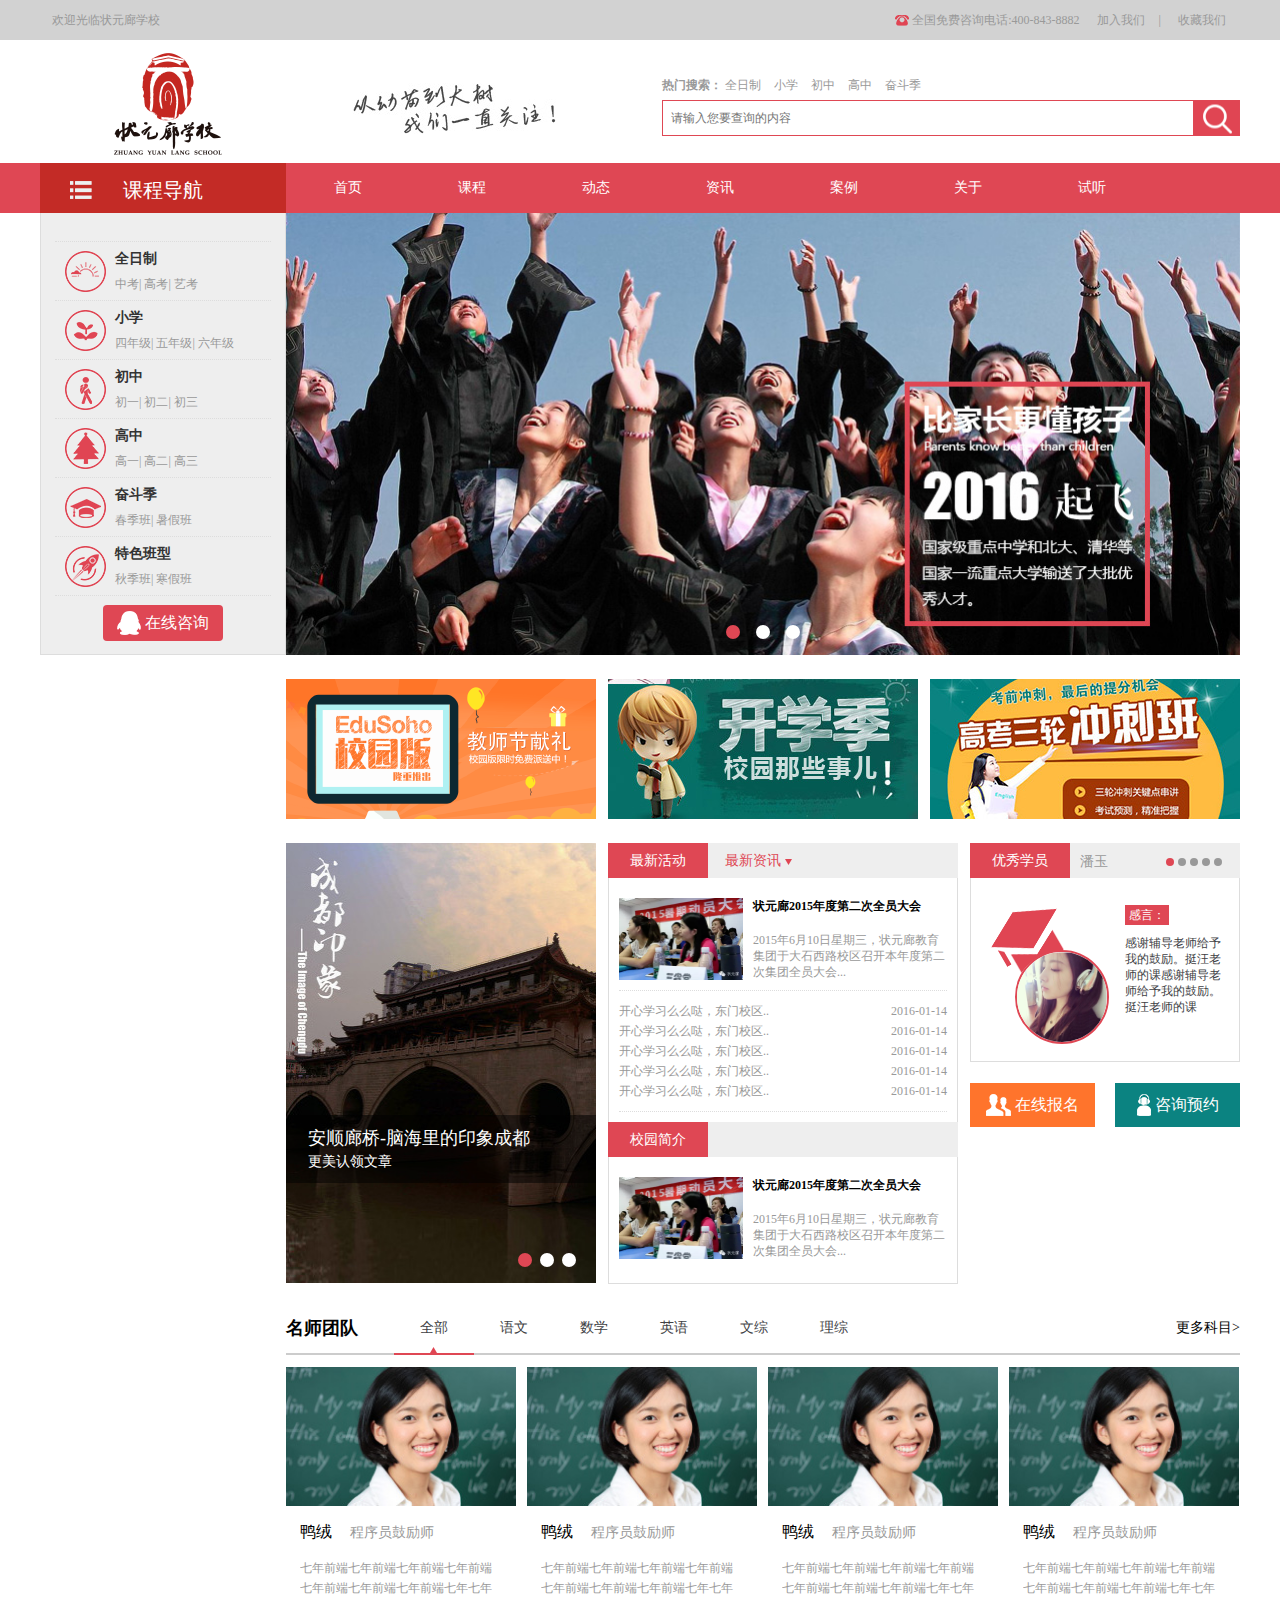
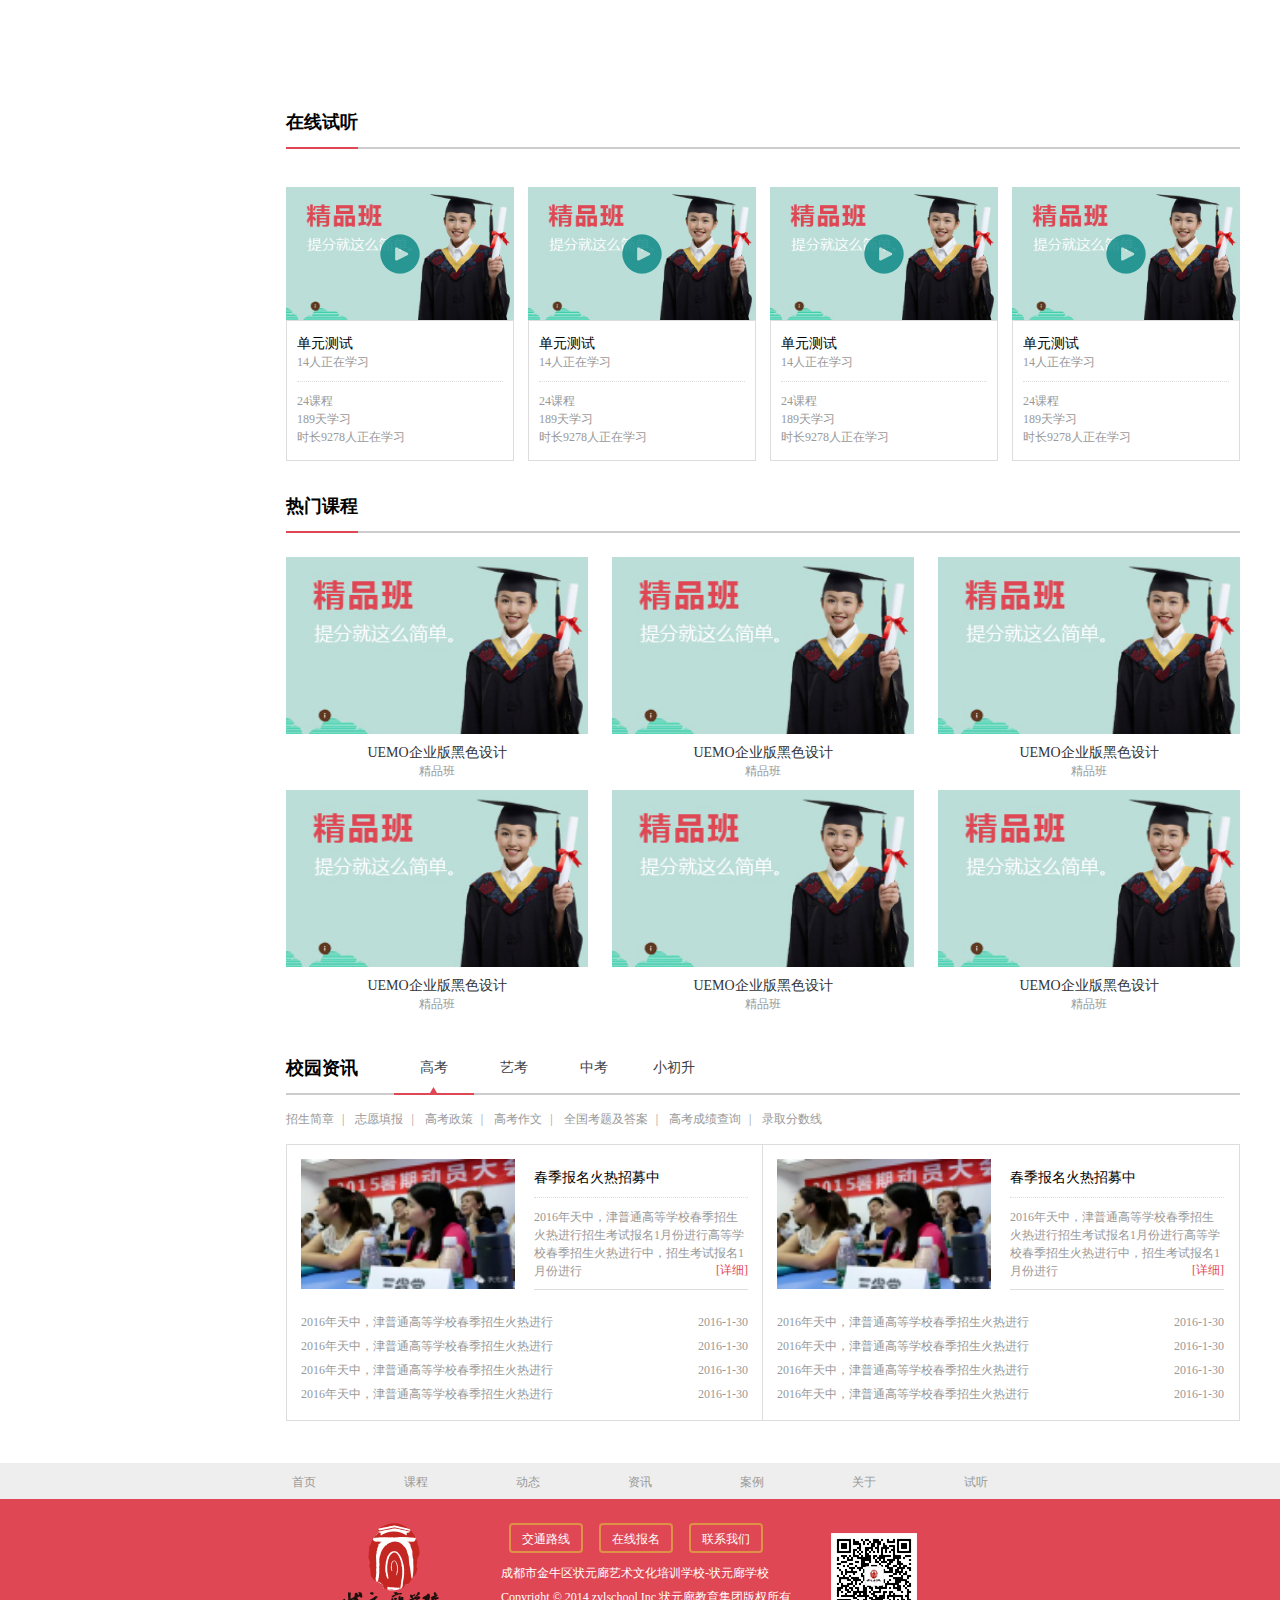
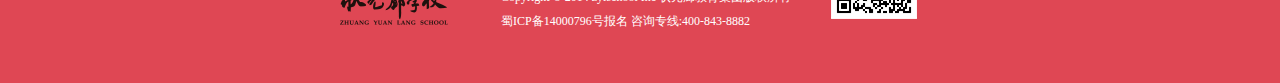
==== commit 63bba87d: "2016年3月4日文件" ====
--- a/zyl/index.html
+++ b/zyl/index.html
@@ -7,6 +7,7 @@
 	<link rel="stylesheet" href="css/style.css">
 	<script src="js/jQuery.js"></script>
 	<script src="js/common.js"></script>
+	<script src="js/jquery.SuperSlide.2.1.1.js"></script>
 </head>
 <body>
 	<div class="wrap">
@@ -311,8 +312,7 @@
 								<li></li>
 							</ul>
 						</div>
-					</div>
-					
+					</div>	
 
 					<div class="adverts clearfix">
 						<div class="advert_item">
@@ -513,7 +513,7 @@
 								</div>
 								
 							</div>
-							<div class="btn_box">
+							<div class="btn_box clearfix">
 								<a href="#" title="" class="online_zx btn_btns">
 									<i class="zxbm_icon icon"></i>
 									<span>在线报名</span>
@@ -534,7 +534,8 @@
 						<div class="teach_head clearfix">
 							<span class="pull_left strong">名师团队</span>
 							<ul class="clearfix pull_left">
-								<li class="teach_select">语文</li>
+								<li class="teach_select">全部</li>
+								<li>语文</li>
 								<li>数学</li>
 								<li>英语</li>
 								<li>文综</li>
@@ -543,61 +544,353 @@
 							<a href="#" title="" class="pull_right more_teach">更多科目></a>
 						</div>
 						<div class="teach_body clearfix">
-							<div class="teach_item">
-								<img src="images/teacher_pics.jpg" alt="" title="">
-								<div class="teach_item_opt">
-									<div class="opts">
-										<span class="teach_name">鸭绒</span>
-										<span>程序员鼓励师</span>
-										<i class="pull_right teach_into icon"></i>	
-									</div>
-									
-									<div class="teach_txt">
-										<p>七年前端七年前端七年前端七年前端七年前端七年前端七年前端七年七年前端七年前端七年前端七年前端七年前端七年前端七年前端七年</p>
-									</div>
-								</div>
-							</div>
-							<div class="teach_item">
-								<img src="images/teacher_pics.jpg" alt="" title="">
-								<div class="teach_item_opt">
-									<div class="opts">
-										<span class="teach_name">鸭绒</span>
-										<span>程序员鼓励师</span>
-										<i class="pull_right teach_into icon"></i>	
-									</div>
-									
-									<div class="teach_txt">
-										<p>七年前端七年前端七年前端七年前端七年前端七年前端七年前端七年七年前端七年前端七年前端七年前端七年前端七年前端七年前端七年</p>
-									</div>
-								</div>
-							</div>
-							<div class="teach_item">
-								<img src="images/teacher_pics.jpg" alt="" title="">
-								<div class="teach_item_opt">
-									<div class="opts">
-										<span class="teach_name">鸭绒</span>
-										<span>程序员鼓励师</span>
-										<i class="pull_right teach_into icon"></i>	
-									</div>
-									
-									<div class="teach_txt">
-										<p>七年前端七年前端七年前端七年前端七年前端七年前端七年前端七年七年前端七年前端七年前端七年前端七年前端七年前端七年前端七年</p>
-									</div>
-								</div>
-							</div>
-							<div class="teach_item">
-								<img src="images/teacher_pics.jpg" alt="" title="">
-								<div class="teach_item_opt">
-									<div class="opts">
-										<span class="teach_name">鸭绒</span>
-										<span>程序员鼓励师</span>
-										<i class="pull_right teach_into icon"></i>	
-									</div>
-									
-									<div class="teach_txt">
-										<p>七年前端七年前端七年前端七年前端七年前端七年前端七年前端七年七年前端七年前端七年前端七年前端七年前端七年前端七年前端七年</p>
-									</div>
-								</div>
+							<div class="teachers_boxs teachers_boxs_show">
+								<div class="teach_item">
+									<img src="images/teacher_pics.jpg" alt="" title="">
+									<div class="teach_item_opt">
+										<div class="opts">
+											<span class="teach_name">鸭绒</span>
+											<span>程序员鼓励师</span>
+											<i class="pull_right teach_into icon"></i>	
+										</div>
+										
+										<div class="teach_txt">
+											<p>七年前端七年前端七年前端七年前端七年前端七年前端七年前端七年七年前端七年前端七年前端七年前端七年前端七年前端七年前端七年</p>
+										</div>
+									</div>
+								</div>
+								<div class="teach_item">
+									<img src="images/teacher_pics.jpg" alt="" title="">
+									<div class="teach_item_opt">
+										<div class="opts">
+											<span class="teach_name">鸭绒</span>
+											<span>程序员鼓励师</span>
+											<i class="pull_right teach_into icon"></i>	
+										</div>
+										
+										<div class="teach_txt">
+											<p>七年前端七年前端七年前端七年前端七年前端七年前端七年前端七年七年前端七年前端七年前端七年前端七年前端七年前端七年前端七年</p>
+										</div>
+									</div>
+								</div>
+								<div class="teach_item">
+									<img src="images/teacher_pics.jpg" alt="" title="">
+									<div class="teach_item_opt">
+										<div class="opts">
+											<span class="teach_name">鸭绒</span>
+											<span>程序员鼓励师</span>
+											<i class="pull_right teach_into icon"></i>	
+										</div>
+										
+										<div class="teach_txt">
+											<p>七年前端七年前端七年前端七年前端七年前端七年前端七年前端七年七年前端七年前端七年前端七年前端七年前端七年前端七年前端七年</p>
+										</div>
+									</div>
+								</div>
+								<div class="teach_item">
+									<img src="images/teacher_pics.jpg" alt="" title="">
+									<div class="teach_item_opt">
+										<div class="opts">
+											<span class="teach_name">鸭绒</span>
+											<span>程序员鼓励师</span>
+											<i class="pull_right teach_into icon"></i>	
+										</div>
+										
+										<div class="teach_txt">
+											<p>七年前端七年前端七年前端七年前端七年前端七年前端七年前端七年七年前端七年前端七年前端七年前端七年前端七年前端七年前端七年</p>
+										</div>
+									</div>
+								</div>	
+							</div>
+							<div class="teachers_boxs">
+								<div class="teach_item">
+									<img src="images/course_pics_1.jpg" alt="" title="">
+									<div class="teach_item_opt">
+										<div class="opts">
+											<span class="teach_name">鸭绒</span>
+											<span>程序员鼓励师</span>
+											<i class="pull_right teach_into icon"></i>	
+										</div>
+										
+										<div class="teach_txt">
+											<p>七年前端七年前端七年前端七年前端七年前端七年前端七年前端七年七年前端七年前端七年前端七年前端七年前端七年前端七年前端七年</p>
+										</div>
+									</div>
+								</div>
+								<div class="teach_item">
+									<img src="images/course_pics_1.jpg" alt="" title="">
+									<div class="teach_item_opt">
+										<div class="opts">
+											<span class="teach_name">鸭绒</span>
+											<span>程序员鼓励师</span>
+											<i class="pull_right teach_into icon"></i>	
+										</div>
+										
+										<div class="teach_txt">
+											<p>七年前端七年前端七年前端七年前端七年前端七年前端七年前端七年七年前端七年前端七年前端七年前端七年前端七年前端七年前端七年</p>
+										</div>
+									</div>
+								</div>
+								<div class="teach_item">
+									<img src="images/course_pics_1.jpg" alt="" title="">
+									<div class="teach_item_opt">
+										<div class="opts">
+											<span class="teach_name">鸭绒</span>
+											<span>程序员鼓励师</span>
+											<i class="pull_right teach_into icon"></i>	
+										</div>
+										
+										<div class="teach_txt">
+											<p>七年前端七年前端七年前端七年前端七年前端七年前端七年前端七年七年前端七年前端七年前端七年前端七年前端七年前端七年前端七年</p>
+										</div>
+									</div>
+								</div>
+								<div class="teach_item">
+									<img src="images/course_pics_1.jpg" alt="" title="">
+									<div class="teach_item_opt">
+										<div class="opts">
+											<span class="teach_name">鸭绒</span>
+											<span>程序员鼓励师</span>
+											<i class="pull_right teach_into icon"></i>	
+										</div>
+										
+										<div class="teach_txt">
+											<p>七年前端七年前端七年前端七年前端七年前端七年前端七年前端七年七年前端七年前端七年前端七年前端七年前端七年前端七年前端七年</p>
+										</div>
+									</div>
+								</div>	
+							</div>
+							<div class="teachers_boxs">
+								<div class="teach_item">
+									<img src="images/teacher_pics.jpg" alt="" title="">
+									<div class="teach_item_opt">
+										<div class="opts">
+											<span class="teach_name">鸭绒</span>
+											<span>程序员鼓励师</span>
+											<i class="pull_right teach_into icon"></i>	
+										</div>
+										
+										<div class="teach_txt">
+											<p>七年前端七年前端七年前端七年前端七年前端七年前端七年前端七年七年前端七年前端七年前端七年前端七年前端七年前端七年前端七年</p>
+										</div>
+									</div>
+								</div>
+								<div class="teach_item">
+									<img src="images/teacher_pics.jpg" alt="" title="">
+									<div class="teach_item_opt">
+										<div class="opts">
+											<span class="teach_name">鸭绒</span>
+											<span>程序员鼓励师</span>
+											<i class="pull_right teach_into icon"></i>	
+										</div>
+										
+										<div class="teach_txt">
+											<p>七年前端七年前端七年前端七年前端七年前端七年前端七年前端七年七年前端七年前端七年前端七年前端七年前端七年前端七年前端七年</p>
+										</div>
+									</div>
+								</div>
+								<div class="teach_item">
+									<img src="images/teacher_pics.jpg" alt="" title="">
+									<div class="teach_item_opt">
+										<div class="opts">
+											<span class="teach_name">鸭绒</span>
+											<span>程序员鼓励师</span>
+											<i class="pull_right teach_into icon"></i>	
+										</div>
+										
+										<div class="teach_txt">
+											<p>七年前端七年前端七年前端七年前端七年前端七年前端七年前端七年七年前端七年前端七年前端七年前端七年前端七年前端七年前端七年</p>
+										</div>
+									</div>
+								</div>
+								<div class="teach_item">
+									<img src="images/teacher_pics.jpg" alt="" title="">
+									<div class="teach_item_opt">
+										<div class="opts">
+											<span class="teach_name">鸭绒</span>
+											<span>程序员鼓励师</span>
+											<i class="pull_right teach_into icon"></i>	
+										</div>
+										
+										<div class="teach_txt">
+											<p>七年前端七年前端七年前端七年前端七年前端七年前端七年前端七年七年前端七年前端七年前端七年前端七年前端七年前端七年前端七年</p>
+										</div>
+									</div>
+								</div>	
+							</div>
+							<div class="teachers_boxs">
+								<div class="teach_item">
+									<img src="images/course_pics_1.jpg" alt="" title="">
+									<div class="teach_item_opt">
+										<div class="opts">
+											<span class="teach_name">鸭绒</span>
+											<span>程序员鼓励师</span>
+											<i class="pull_right teach_into icon"></i>	
+										</div>
+										
+										<div class="teach_txt">
+											<p>七年前端七年前端七年前端七年前端七年前端七年前端七年前端七年七年前端七年前端七年前端七年前端七年前端七年前端七年前端七年</p>
+										</div>
+									</div>
+								</div>
+								<div class="teach_item">
+									<img src="images/course_pics_1.jpg" alt="" title="">
+									<div class="teach_item_opt">
+										<div class="opts">
+											<span class="teach_name">鸭绒</span>
+											<span>程序员鼓励师</span>
+											<i class="pull_right teach_into icon"></i>	
+										</div>
+										
+										<div class="teach_txt">
+											<p>七年前端七年前端七年前端七年前端七年前端七年前端七年前端七年七年前端七年前端七年前端七年前端七年前端七年前端七年前端七年</p>
+										</div>
+									</div>
+								</div>
+								<div class="teach_item">
+									<img src="images/course_pics_1.jpg" alt="" title="">
+									<div class="teach_item_opt">
+										<div class="opts">
+											<span class="teach_name">鸭绒</span>
+											<span>程序员鼓励师</span>
+											<i class="pull_right teach_into icon"></i>	
+										</div>
+										
+										<div class="teach_txt">
+											<p>七年前端七年前端七年前端七年前端七年前端七年前端七年前端七年七年前端七年前端七年前端七年前端七年前端七年前端七年前端七年</p>
+										</div>
+									</div>
+								</div>
+								<div class="teach_item">
+									<img src="images/course_pics_1.jpg" alt="" title="">
+									<div class="teach_item_opt">
+										<div class="opts">
+											<span class="teach_name">鸭绒</span>
+											<span>程序员鼓励师</span>
+											<i class="pull_right teach_into icon"></i>	
+										</div>
+										
+										<div class="teach_txt">
+											<p>七年前端七年前端七年前端七年前端七年前端七年前端七年前端七年七年前端七年前端七年前端七年前端七年前端七年前端七年前端七年</p>
+										</div>
+									</div>
+								</div>	
+							</div>
+							<div class="teachers_boxs">
+								<div class="teach_item">
+									<img src="images/teacher_pics.jpg" alt="" title="">
+									<div class="teach_item_opt">
+										<div class="opts">
+											<span class="teach_name">鸭绒</span>
+											<span>程序员鼓励师</span>
+											<i class="pull_right teach_into icon"></i>	
+										</div>
+										
+										<div class="teach_txt">
+											<p>七年前端七年前端七年前端七年前端七年前端七年前端七年前端七年七年前端七年前端七年前端七年前端七年前端七年前端七年前端七年</p>
+										</div>
+									</div>
+								</div>
+								<div class="teach_item">
+									<img src="images/teacher_pics.jpg" alt="" title="">
+									<div class="teach_item_opt">
+										<div class="opts">
+											<span class="teach_name">鸭绒</span>
+											<span>程序员鼓励师</span>
+											<i class="pull_right teach_into icon"></i>	
+										</div>
+										
+										<div class="teach_txt">
+											<p>七年前端七年前端七年前端七年前端七年前端七年前端七年前端七年七年前端七年前端七年前端七年前端七年前端七年前端七年前端七年</p>
+										</div>
+									</div>
+								</div>
+								<div class="teach_item">
+									<img src="images/teacher_pics.jpg" alt="" title="">
+									<div class="teach_item_opt">
+										<div class="opts">
+											<span class="teach_name">鸭绒</span>
+											<span>程序员鼓励师</span>
+											<i class="pull_right teach_into icon"></i>	
+										</div>
+										
+										<div class="teach_txt">
+											<p>七年前端七年前端七年前端七年前端七年前端七年前端七年前端七年七年前端七年前端七年前端七年前端七年前端七年前端七年前端七年</p>
+										</div>
+									</div>
+								</div>
+								<div class="teach_item">
+									<img src="images/teacher_pics.jpg" alt="" title="">
+									<div class="teach_item_opt">
+										<div class="opts">
+											<span class="teach_name">鸭绒</span>
+											<span>程序员鼓励师</span>
+											<i class="pull_right teach_into icon"></i>	
+										</div>
+										
+										<div class="teach_txt">
+											<p>七年前端七年前端七年前端七年前端七年前端七年前端七年前端七年七年前端七年前端七年前端七年前端七年前端七年前端七年前端七年</p>
+										</div>
+									</div>
+								</div>	
+							</div>
+							<div class="teachers_boxs">
+								<div class="teach_item">
+									<img src="images/course_pics_1.jpg" alt="" title="">
+									<div class="teach_item_opt">
+										<div class="opts">
+											<span class="teach_name">鸭绒</span>
+											<span>程序员鼓励师</span>
+											<i class="pull_right teach_into icon"></i>	
+										</div>
+										
+										<div class="teach_txt">
+											<p>七年前端七年前端七年前端七年前端七年前端七年前端七年前端七年七年前端七年前端七年前端七年前端七年前端七年前端七年前端七年</p>
+										</div>
+									</div>
+								</div>
+								<div class="teach_item">
+									<img src="images/course_pics_1.jpg" alt="" title="">
+									<div class="teach_item_opt">
+										<div class="opts">
+											<span class="teach_name">鸭绒</span>
+											<span>程序员鼓励师</span>
+											<i class="pull_right teach_into icon"></i>	
+										</div>
+										
+										<div class="teach_txt">
+											<p>七年前端七年前端七年前端七年前端七年前端七年前端七年前端七年七年前端七年前端七年前端七年前端七年前端七年前端七年前端七年</p>
+										</div>
+									</div>
+								</div>
+								<div class="teach_item">
+									<img src="images/course_pics_1.jpg" alt="" title="">
+									<div class="teach_item_opt">
+										<div class="opts">
+											<span class="teach_name">鸭绒</span>
+											<span>程序员鼓励师</span>
+											<i class="pull_right teach_into icon"></i>	
+										</div>
+										
+										<div class="teach_txt">
+											<p>七年前端七年前端七年前端七年前端七年前端七年前端七年前端七年七年前端七年前端七年前端七年前端七年前端七年前端七年前端七年</p>
+										</div>
+									</div>
+								</div>
+								<div class="teach_item">
+									<img src="images/course_pics_1.jpg" alt="" title="">
+									<div class="teach_item_opt">
+										<div class="opts">
+											<span class="teach_name">鸭绒</span>
+											<span>程序员鼓励师</span>
+											<i class="pull_right teach_into icon"></i>	
+										</div>
+										
+										<div class="teach_txt">
+											<p>七年前端七年前端七年前端七年前端七年前端七年前端七年前端七年七年前端七年前端七年前端七年前端七年前端七年前端七年前端七年</p>
+										</div>
+									</div>
+								</div>	
 							</div>
 						</div>
 					</div>
@@ -733,16 +1026,6 @@
 						</div>
 						
 						<div class="course_boxs clearfix">
-							<div class="course_items course_items_hover">
-								<div class="course_items_pics">
-									<a href="#" title="">
-										<img src="images/course_pics_1.jpg" alt="" title="">
-									</a>
-								</div>	
-								<div class="course_txts">
-									<p>精品班</p>
-								</div>	
-							</div>
 							<div class="course_items">
 								<div class="course_items_pics">
 									<a href="#" title="">
@@ -750,7 +1033,7 @@
 									</a>
 								</div>	
 								<div class="course_txts">
-									<p>精品班</p>
+									<p>UEMO企业版黑色设计</p>
 									<p>精品班</p>
 								</div>	
 							</div>
@@ -761,6 +1044,7 @@
 									</a>
 								</div>	
 								<div class="course_txts">
+									<p>UEMO企业版黑色设计</p>
 									<p>精品班</p>
 								</div>	
 							</div>
@@ -771,6 +1055,7 @@
 									</a>
 								</div>	
 								<div class="course_txts">
+									<p>UEMO企业版黑色设计</p>
 									<p>精品班</p>
 								</div>	
 							</div>
@@ -781,6 +1066,7 @@
 									</a>
 								</div>	
 								<div class="course_txts">
+									<p>UEMO企业版黑色设计</p>
 									<p>精品班</p>
 								</div>	
 							</div>
@@ -791,13 +1077,25 @@
 									</a>
 								</div>	
 								<div class="course_txts">
+									<p>UEMO企业版黑色设计</p>
 									<p>精品班</p>
 								</div>	
 							</div>
+							<div class="course_items">
+								<div class="course_items_pics">
+									<a href="#" title="">
+										<img src="images/course_pics_1.jpg" alt="" title="">
+									</a>
+								</div>	
+								<div class="course_txts">
+									<p>UEMO企业版黑色设计</p>
+									<p>精品班</p>
+								</div>	
+							</div>
 						</div>
 					</div>
 
-					<div class="teachers">
+					<div class="teachers xyzx_main">
 						<div class="teach_head clearfix">
 							<span class="pull_left strong">校园资讯</span>
 							<ul class="clearfix pull_left">
@@ -817,85 +1115,333 @@
 							<a href="#" title="">录取分数线</a>
 						</div>
 						<div class="college_box clearfix">
-							<div class="left_college">
-								<dl class="clearfix">
-									<dt>
-										<img src="images/zx_pics.png" alt="" title="">
-									</dt>
-									<dd>
-										<p class="zx_tit">春季报名火热招募中</p>
-										<p>2016年天中，津普通高等学校春季招生火热进行招生考试报名1月份进行高等学校春季招生火热进行中，招生考试报名1月份进行</p>
-										<a href="#" title="" class="detail_zx">[详细]</a>
-									</dd>
-								</dl>
-								<div class="college_list">
-									<ul>
-										<li>
-											<a href="#" title="" class="clearfix">
-												<span class="pull_left">2016年天中，津普通高等学校春季招生火热进行</span>
-												<span class="pull_right">2016-1-30</span>
-											</a>
-										</li>
-										<li>
-											<a href="#" title="" class="clearfix">
-												<span class="pull_left">2016年天中，津普通高等学校春季招生火热进行</span>
-												<span class="pull_right">2016-1-30</span>
-											</a>
-										</li>
-										<li>
-											<a href="#" title="" class="clearfix">
-												<span class="pull_left">2016年天中，津普通高等学校春季招生火热进行</span>
-												<span class="pull_right">2016-1-30</span>
-											</a>
-										</li>
-										<li>
-											<a href="#" title="" class="clearfix">
-												<span class="pull_left">2016年天中，津普通高等学校春季招生火热进行</span>
-												<span class="pull_right">2016-1-30</span>
-											</a>
-										</li>
-									</ul>
-								</div>
-							</div>
-							<div class="right_college left_college">
-								<dl class="clearfix">
-									<dt>
-										<img src="images/zx_pics.png" alt="" title="">
-									</dt>
-									<dd>
-										<p class="zx_tit">春季报名火热招募中</p>
-										<p>2016年天中，津普通高等学校春季招生火热进行招生考试报名1月份进行高等学校春季招生火热进行中，招生考试报名1月份进行</p>
-										<a href="#" title="" class="detail_zx">[详细]</a>
-									</dd>
-								</dl>
-								<div class="college_list">
-									<ul>
-										<li>
-											<a href="#" title="" class="clearfix">
-												<span class="pull_left">2016年天中，津普通高等学校春季招生火热进行</span>
-												<span class="pull_right">2016-1-30</span>
-											</a>
-										</li>
-										<li>
-											<a href="#" title="" class="clearfix">
-												<span class="pull_left">2016年天中，津普通高等学校春季招生火热进行</span>
-												<span class="pull_right">2016-1-30</span>
-											</a>
-										</li>
-										<li>
-											<a href="#" title="" class="clearfix">
-												<span class="pull_left">2016年天中，津普通高等学校春季招生火热进行</span>
-												<span class="pull_right">2016-1-30</span>
-											</a>
-										</li>
-										<li>
-											<a href="#" title="" class="clearfix">
-												<span class="pull_left">2016年天中，津普通高等学校春季招生火热进行</span>
-												<span class="pull_right">2016-1-30</span>
-											</a>
-										</li>
-									</ul>
-								</div>
+							<div class="college_box_item college_box_item_show clearfix">
+								<div class="left_college">
+									<dl class="clearfix">
+										<dt>
+											<img src="images/zx_pics.png" alt="" title="">
+										</dt>
+										<dd>
+											<p class="zx_tit">春季报名火热招募中</p>
+											<p>2016年天中，津普通高等学校春季招生火热进行招生考试报名1月份进行高等学校春季招生火热进行中，招生考试报名1月份进行</p>
+											<a href="#" title="" class="detail_zx">[详细]</a>
+										</dd>
+									</dl>
+									<div class="college_list">
+										<ul>
+											<li>
+												<a href="#" title="" class="clearfix">
+													<span class="pull_left">2016年天中，津普通高等学校春季招生火热进行</span>
+													<span class="pull_right">2016-1-30</span>
+												</a>
+											</li>
+											<li>
+												<a href="#" title="" class="clearfix">
+													<span class="pull_left">2016年天中，津普通高等学校春季招生火热进行</span>
+													<span class="pull_right">2016-1-30</span>
+												</a>
+											</li>
+											<li>
+												<a href="#" title="" class="clearfix">
+													<span class="pull_left">2016年天中，津普通高等学校春季招生火热进行</span>
+													<span class="pull_right">2016-1-30</span>
+												</a>
+											</li>
+											<li>
+												<a href="#" title="" class="clearfix">
+													<span class="pull_left">2016年天中，津普通高等学校春季招生火热进行</span>
+													<span class="pull_right">2016-1-30</span>
+												</a>
+											</li>
+										</ul>
+									</div>
+								</div>
+								<div class="right_college left_college">
+									<dl class="clearfix">
+										<dt>
+											<img src="images/zx_pics.png" alt="" title="">
+										</dt>
+										<dd>
+											<p class="zx_tit">春季报名火热招募中</p>
+											<p>2016年天中，津普通高等学校春季招生火热进行招生考试报名1月份进行高等学校春季招生火热进行中，招生考试报名1月份进行</p>
+											<a href="#" title="" class="detail_zx">[详细]</a>
+										</dd>
+									</dl>
+									<div class="college_list">
+										<ul>
+											<li>
+												<a href="#" title="" class="clearfix">
+													<span class="pull_left">2016年天中，津普通高等学校春季招生火热进行</span>
+													<span class="pull_right">2016-1-30</span>
+												</a>
+											</li>
+											<li>
+												<a href="#" title="" class="clearfix">
+													<span class="pull_left">2016年天中，津普通高等学校春季招生火热进行</span>
+													<span class="pull_right">2016-1-30</span>
+												</a>
+											</li>
+											<li>
+												<a href="#" title="" class="clearfix">
+													<span class="pull_left">2016年天中，津普通高等学校春季招生火热进行</span>
+													<span class="pull_right">2016-1-30</span>
+												</a>
+											</li>
+											<li>
+												<a href="#" title="" class="clearfix">
+													<span class="pull_left">2016年天中，津普通高等学校春季招生火热进行</span>
+													<span class="pull_right">2016-1-30</span>
+												</a>
+											</li>
+										</ul>
+									</div>
+								</div>	
+							</div>
+							<div class="college_box_item clearfix">
+								<div class="left_college">
+									<dl class="clearfix">
+										<dt>
+											<img src="images/zx_pics.png" alt="" title="">
+										</dt>
+										<dd>
+											<p class="zx_tit">春夏秋冬季招生</p>
+											<p>2016年天中，津普通高等学校春季招生火热进行招生考试报名1月份进行高等学校春季招生火热进行中，招生考试报名1月份进行</p>
+											<a href="#" title="" class="detail_zx">[详细]</a>
+										</dd>
+									</dl>
+									<div class="college_list">
+										<ul>
+											<li>
+												<a href="#" title="" class="clearfix">
+													<span class="pull_left">2016年天中，津普通高等学校春季招生火热进行</span>
+													<span class="pull_right">2016-1-30</span>
+												</a>
+											</li>
+											<li>
+												<a href="#" title="" class="clearfix">
+													<span class="pull_left">2016年天中，津普通高等学校春季招生火热进行</span>
+													<span class="pull_right">2016-1-30</span>
+												</a>
+											</li>
+											<li>
+												<a href="#" title="" class="clearfix">
+													<span class="pull_left">2016年天中，津普通高等学校春季招生火热进行</span>
+													<span class="pull_right">2016-1-30</span>
+												</a>
+											</li>
+											<li>
+												<a href="#" title="" class="clearfix">
+													<span class="pull_left">2016年天中，津普通高等学校春季招生火热进行</span>
+													<span class="pull_right">2016-1-30</span>
+												</a>
+											</li>
+										</ul>
+									</div>
+								</div>
+								<div class="right_college left_college">
+									<dl class="clearfix">
+										<dt>
+											<img src="images/zx_pics.png" alt="" title="">
+										</dt>
+										<dd>
+											<p class="zx_tit">春季报名火热招募中</p>
+											<p>2016年天中，津普通高等学校春季招生火热进行招生考试报名1月份进行高等学校春季招生火热进行中，招生考试报名1月份进行</p>
+											<a href="#" title="" class="detail_zx">[详细]</a>
+										</dd>
+									</dl>
+									<div class="college_list">
+										<ul>
+											<li>
+												<a href="#" title="" class="clearfix">
+													<span class="pull_left">2016年天中，津普通高等学校春季招生火热进行</span>
+													<span class="pull_right">2016-1-30</span>
+												</a>
+											</li>
+											<li>
+												<a href="#" title="" class="clearfix">
+													<span class="pull_left">2016年天中，津普通高等学校春季招生火热进行</span>
+													<span class="pull_right">2016-1-30</span>
+												</a>
+											</li>
+											<li>
+												<a href="#" title="" class="clearfix">
+													<span class="pull_left">2016年天中，津普通高等学校春季招生火热进行</span>
+													<span class="pull_right">2016-1-30</span>
+												</a>
+											</li>
+											<li>
+												<a href="#" title="" class="clearfix">
+													<span class="pull_left">2016年天中，津普通高等学校春季招生火热进行</span>
+													<span class="pull_right">2016-1-30</span>
+												</a>
+											</li>
+										</ul>
+									</div>
+								</div>	
+							</div>
+							<div class="college_box_item clearfix">
+								<div class="left_college">
+									<dl class="clearfix">
+										<dt>
+											<img src="images/zx_pics.png" alt="" title="">
+										</dt>
+										<dd>
+											<p class="zx_tit">春季报名火热招募中</p>
+											<p>2016年天中，津普通高等学校春季招生火热进行招生考试报名1月份进行高等学校春季招生火热进行中，招生考试报名1月份进行</p>
+											<a href="#" title="" class="detail_zx">[详细]</a>
+										</dd>
+									</dl>
+									<div class="college_list">
+										<ul>
+											<li>
+												<a href="#" title="" class="clearfix">
+													<span class="pull_left">2016年天中，津普通高等学校春季招生火热进行</span>
+													<span class="pull_right">2016-1-30</span>
+												</a>
+											</li>
+											<li>
+												<a href="#" title="" class="clearfix">
+													<span class="pull_left">2016年天中，津普通高等学校春季招生火热进行</span>
+													<span class="pull_right">2016-1-30</span>
+												</a>
+											</li>
+											<li>
+												<a href="#" title="" class="clearfix">
+													<span class="pull_left">2016年天中，津普通高等学校春季招生火热进行</span>
+													<span class="pull_right">2016-1-30</span>
+												</a>
+											</li>
+											<li>
+												<a href="#" title="" class="clearfix">
+													<span class="pull_left">2016年天中，津普通高等学校春季招生火热进行</span>
+													<span class="pull_right">2016-1-30</span>
+												</a>
+											</li>
+										</ul>
+									</div>
+								</div>
+								<div class="right_college left_college">
+									<dl class="clearfix">
+										<dt>
+											<img src="images/zx_pics.png" alt="" title="">
+										</dt>
+										<dd>
+											<p class="zx_tit">春季报名火热招募中</p>
+											<p>2016年天中，津普通高等学校春季招生火热进行招生考试报名1月份进行高等学校春季招生火热进行中，招生考试报名1月份进行</p>
+											<a href="#" title="" class="detail_zx">[详细]</a>
+										</dd>
+									</dl>
+									<div class="college_list">
+										<ul>
+											<li>
+												<a href="#" title="" class="clearfix">
+													<span class="pull_left">2016年天中，津普通高等学校春季招生火热进行</span>
+													<span class="pull_right">2016-1-30</span>
+												</a>
+											</li>
+											<li>
+												<a href="#" title="" class="clearfix">
+													<span class="pull_left">2016年天中，津普通高等学校春季招生火热进行</span>
+													<span class="pull_right">2016-1-30</span>
+												</a>
+											</li>
+											<li>
+												<a href="#" title="" class="clearfix">
+													<span class="pull_left">2016年天中，津普通高等学校春季招生火热进行</span>
+													<span class="pull_right">2016-1-30</span>
+												</a>
+											</li>
+											<li>
+												<a href="#" title="" class="clearfix">
+													<span class="pull_left">2016年天中，津普通高等学校春季招生火热进行</span>
+													<span class="pull_right">2016-1-30</span>
+												</a>
+											</li>
+										</ul>
+									</div>
+								</div>	
+							</div>
+							<div class="college_box_item clearfix">
+								<div class="left_college">
+									<dl class="clearfix">
+										<dt>
+											<img src="images/zx_pics.png" alt="" title="">
+										</dt>
+										<dd>
+											<p class="zx_tit">春季火热招</p>
+											<p>2016年天中，津普通高等学校春季招生火热进行招生考试报名1月份进行高等学校春季招生火热进行中，招生考试报名1月份进行</p>
+											<a href="#" title="" class="detail_zx">[详细]</a>
+										</dd>
+									</dl>
+									<div class="college_list">
+										<ul>
+											<li>
+												<a href="#" title="" class="clearfix">
+													<span class="pull_left">2016年天中，津普通高等学校春季招生火热进行</span>
+													<span class="pull_right">2016-1-30</span>
+												</a>
+											</li>
+											<li>
+												<a href="#" title="" class="clearfix">
+													<span class="pull_left">2016年天中，津普通高等学校春季招生火热进行</span>
+													<span class="pull_right">2016-1-30</span>
+												</a>
+											</li>
+											<li>
+												<a href="#" title="" class="clearfix">
+													<span class="pull_left">2016年天中，津普通高等学校春季招生火热进行</span>
+													<span class="pull_right">2016-1-30</span>
+												</a>
+											</li>
+											<li>
+												<a href="#" title="" class="clearfix">
+													<span class="pull_left">2016年天中，津普通高等学校春季招生火热进行</span>
+													<span class="pull_right">2016-1-30</span>
+												</a>
+											</li>
+										</ul>
+									</div>
+								</div>
+								<div class="right_college left_college">
+									<dl class="clearfix">
+										<dt>
+											<img src="images/zx_pics.png" alt="" title="">
+										</dt>
+										<dd>
+											<p class="zx_tit">春季热招募中</p>
+											<p>2016年天中，津普通高等学校春季招生火热进行招生考试报名1月份进行高等学校春季招生火热进行中，招生考试报名1月份进行</p>
+											<a href="#" title="" class="detail_zx">[详细]</a>
+										</dd>
+									</dl>
+									<div class="college_list">
+										<ul>
+											<li>
+												<a href="#" title="" class="clearfix">
+													<span class="pull_left">2016年天中，津普通高等学校春季招生火热进行</span>
+													<span class="pull_right">2016-1-30</span>
+												</a>
+											</li>
+											<li>
+												<a href="#" title="" class="clearfix">
+													<span class="pull_left">2016年天中，津普通高等学校春季招生火热进行</span>
+													<span class="pull_right">2016-1-30</span>
+												</a>
+											</li>
+											<li>
+												<a href="#" title="" class="clearfix">
+													<span class="pull_left">2016年天中，津普通高等学校春季招生火热进行</span>
+													<span class="pull_right">2016-1-30</span>
+												</a>
+											</li>
+											<li>
+												<a href="#" title="" class="clearfix">
+													<span class="pull_left">2016年天中，津普通高等学校春季招生火热进行</span>
+													<span class="pull_right">2016-1-30</span>
+												</a>
+											</li>
+										</ul>
+									</div>
+								</div>	
 							</div>
 						</div>
 					</div>
@@ -938,6 +1484,14 @@
 			</div>
 		</div>
 	</div>
+
+	<!-- <div class="top">
+		<a href="javascript:void(0)" class="top_btn"></a>
+		<a href="javascript:void(0)" class="qq_btn"></a>
+		<a href="javascript:void(0)" class="wb_btn"></a>
+		<a href="javascript:void(0)" class="code_btn"></a>
+		<a href="javascript:void(0)" class="bd_btn"></a>
+	</div> -->
 </body>
 <script>
 </script>
--- a/zyl/css/style.css
+++ b/zyl/css/style.css
@@ -129,7 +129,10 @@
 	text-align: center;
 	color: #FFF;
 	font-size: 14px;
-	transition: all 200ms linear;
+	-webkit-transition: all 200ms linear;
+		-ms-transition: all 200ms linear;
+			-moz-transition: all 200ms linear;
+				transition: all 200ms linear;
 }
 .nav_list li a:hover {
 	background: #cc3333;
@@ -265,11 +268,17 @@
 	margin-left: 12px;
 	height: 140px;
 	width: 310px;
+	overflow: hidden;
 }
 .advert_item img {
 	display: block;
 	width: 100%;
 	height: 100%;
+	transition: all 300ms linear;
+}
+.advert_item img.hover_img {
+	transform: scale(1.1);
+	transition: all 300ms linear;
 }
 .activity_item {
 	float: left;
@@ -308,7 +317,8 @@
 .yx_list img {
 	display: block;
 	width: 100%;
-	height: 100%;
+	/*height: 100%;*/
+	height: 440px;
 }
 .yx_txt {
 	position: absolute;
@@ -332,6 +342,12 @@
 	margin-left: 12px;
 	width: 350px;
 }
+.zx_item .zx_body {
+	height: 224px;
+}
+.zx_item .last_zx_body {
+	height: 106px;
+}
 .zx_one dt, .zx_one dd {
 	float: left;
 }
@@ -394,6 +410,8 @@
 	text-align: center;
 	font-size: 14px;
 	color: #df4754;
+	cursor: hand;
+	cursor: pointer;
 }
 .zx_head span.zx_select {
 	background: #df4754;
@@ -424,6 +442,9 @@
 }
 .last_zx_body {
 	border-bottom: 1px solid #ddd;
+}
+.student_item .last_zx_body {
+	height: 163px;
 }
 .student_item {
 	margin-left: 12px;
@@ -465,6 +486,7 @@
 	width: 3em;
 }
 .btn_box {
+	height: 86px;
 	margin-left: -20px;
 }
 .btn_box .btn_btns {
@@ -488,6 +510,9 @@
 .video_box video {
 	width: 270px;
 }
+.video_box {
+	height: 135px;
+}
 .teach_head span.pull_left {
 	font-size: 18px;
 	color: #000;
@@ -509,7 +534,10 @@
 	cursor: hand;
 	cursor: pointer;
 	border-bottom: 2px solid transparent;
-	transition: all 100ms linear;
+	-webkit-transition: all 100ms linear;
+		-ms-transition: all 100ms linear;
+			-moz-transition: all 100ms linear;
+				transition: all 100ms linear;
 }
 .teach_head li.teach_select {
 	border-bottom: 2px solid #df4754;
@@ -538,19 +566,30 @@
 	width: 230px;
 	cursor: hand;
 	cursor: pointer;
+	-webkit-transition: all .6s cubic-bezier(.215,.61,.355,1);
+		-ms-transition: all .6s cubic-bezier(.215,.61,.355,1);
+			-moz-transition: all .6s cubic-bezier(.215,.61,.355,1);
+				transition: all .6s cubic-bezier(.215,.61,.355,1);
 }
 .teach_item_hover .teach_item_opt {
 	border-bottom: 2px solid #df4754;
-	transition: all 100ms linear;
-	box-shadow: 0 0 4px rgba(125, 125, 125, 0.5);
+	-webkit-transition: all .6s cubic-bezier(.215,.61,.355,1);
+		-ms-transition: all .6s cubic-bezier(.215,.61,.355,1);
+			-moz-transition: all .6s cubic-bezier(.215,.61,.355,1);
+				transition: all .6s cubic-bezier(.215,.61,.355,1);
+	box-shadow: 0 5px 10px rgba(0,0,0,.2);
 }
 .teach_item_hover .teach_txt {
 	height: 80px;
-	transition: all 100ms linear;
+	-webkit-transition: all .6s cubic-bezier(.215,.61,.355,1);
+		-ms-transition: all .6s cubic-bezier(.215,.61,.355,1);
+			-moz-transition: all .6s cubic-bezier(.215,.61,.355,1);
+				transition: all .6s cubic-bezier(.215,.61,.355,1);
 }
 .teach_item img {
 	display: block;
 	width: 100%;
+	height: 139px;
 }
 .teach_item_opt {
 	padding: 14px;
@@ -559,6 +598,10 @@
 	color: #999;
 	/*height: 120px;*/
 	border-bottom: 2px solid transparent;
+	-webkit-transition: all .6s cubic-bezier(.215,.61,.355,1);
+		-ms-transition: all .6s cubic-bezier(.215,.61,.355,1);
+			-moz-transition: all .6s cubic-bezier(.215,.61,.355,1);
+				transition: all .6s cubic-bezier(.215,.61,.355,1);
 }
 .opts {
 	padding-bottom: 14px;
@@ -569,6 +612,15 @@
 	margin-right: 14px;
 	font-size: 16px;
 	color: #000;
+}
+.teachers_boxs {
+	display: none;
+	float: left;
+	transition: all 300ms linear;
+}
+.teachers_boxs_show {
+	display: block;
+	transition: all 300ms linear;
 }
 .teach_into {
 	/*display: none;*/
@@ -580,13 +632,20 @@
 }
 .teach_item_hover .teach_into {
 	opacity: 1;
-	transition: all 100ms linear;
+	-webkit-transition: all 100ms linear;
+		-ms-transition: all 100ms linear;
+			-moz-transition: all 100ms linear;
+				transition: all 100ms linear;
 }
 .teach_txt {
 	overflow: hidden;
 	height: 40px;
 	font-size: 12px;
 	line-height: 20px;
+	-webkit-transition: all .6s cubic-bezier(.215,.61,.355,1);
+		-ms-transition: all .6s cubic-bezier(.215,.61,.355,1);
+			-moz-transition: all .6s cubic-bezier(.215,.61,.355,1);
+				transition: all .6s cubic-bezier(.215,.61,.355,1);
 }
 .teach_txt p {
 	line-height: 20px;
@@ -608,27 +667,69 @@
 	cursor: pointer;
 }
 .course_items_pics {
-	padding: 4px;
-	border: 1px solid #ddd;
+	/*padding: 4px;*/
+	/*border: 1px solid #ddd;*/
+	overflow: hidden;
 }
 .course_items img {
 	display: block;
 	width: 100%;
+	-webkit-transition: all ease-out .3s;
+		-ms-transition: all ease-out .3s;
+			-moz-transition: all ease-out .3s;
+				transition: all ease-out .3s;
+}
+.course_items_hover img {
+	transform: scale(1.1);
+	-webkit-transition: all ease-out .3s;
+		-ms-transition: all ease-out .3s;
+			-moz-transition: all ease-out .3s;
+				transition: all ease-out .3s;
 }
 .course_txts {
 	margin: 10px 0;
 	height: 36px;
 }
 .course_txts p {
+	font-size: 12px;
 	line-height: 18px;
+	-webkit-transition: all ease-out .3s;
+		-ms-transition: all ease-out .3s;
+			-moz-transition: all ease-out .3s;
+				transition: all ease-out .3s;
+}
+.course_txts p:nth-child(1) {
+	font-size: 14px;
+	color: #333;
+}
+.course_items_hover .course_txts p:nth-child(1) {
+	transform: translateY(10px);
+	-webkit-transition: all ease-out .3s;
+		-ms-transition: all ease-out .3s;
+			-moz-transition: all ease-out .3s;
+				transition: all ease-out .3s;
+}
+.course_items_hover .course_txts p:nth-child(2) {
+	transform: translateY(-10px);
+	opacity: 0;
+	-webkit-transition: all ease-out .3s;
+		-ms-transition: all ease-out .3s;
+			-moz-transition: all ease-out .3s;
+				transition: all ease-out .3s;
 }
 .course_items_hover .course_items_pics {
-	border: 1px solid #5fbb56;
-	transition: all 100ms linear;
+	/*border: 1px solid #5fbb56;*/
+	-webkit-transition: all 100ms linear;
+		-ms-transition: all 100ms linear;
+			-moz-transition: all 100ms linear;
+				transition: all 100ms linear;
 }
 .course_items_hover .course_txts p {
 	color: #5fbb56;
-	transition: all 100ms linear;
+	-webkit-transition: all 100ms linear;
+		-ms-transition: all 100ms linear;
+			-moz-transition: all 100ms linear;
+				transition: all 100ms linear;
 }
 .st_boxs, .course_boxs {
 	position: relative;
@@ -657,6 +758,10 @@
 	float: left;
 	margin-left: 14px;
 	width: 228px;
+	-webkit-transition: all 0.3s ease-out 0s;
+		-ms-transition: all 0.3s ease-out 0s;
+			-moz-transition: all 0.3s ease-out 0s;
+				transition: all 0.3s ease-out 0s;
 }
 .st_item img {
 	display: block;
@@ -664,6 +769,7 @@
 }
 .st_item_box {
 	margin-left: -14px;
+	padding-top: 14px;
 }
 .teachers {
 	margin-top: 20px;
@@ -702,9 +808,15 @@
 }
 .st_item_hover {
 	background: #f6f6f6;
-	transition: all 300ms linear;
-	transform: translateY(-12px);
-	box-shadow: 0px 3px 6px rgba(125, 125, 125, 0.5);
+	-webkit-transition: all 0.3s ease-out 0s;
+		-ms-transition: all 0.3s ease-out 0s;
+			-moz-transition: all 0.3s ease-out 0s;
+				transition: all 0.3s ease-out 0s;
+	-webkit-transform: translateY(-12px);
+		-ms-transform: translateY(-12px);
+			-moz-transform: translateY(-12px);
+				transform: translateY(-12px);
+	box-shadow: 0px 3px 8px rgba(125, 125, 125, 0.5);
 }
 .pic_start {
 	position: relative;
@@ -738,6 +850,12 @@
 	width: 952px;
 	border: 1px solid #ddd;
 }
+.college_box_item {
+	display: none;
+}
+.college_box_item_show {
+	display: block;
+}
 .left_college , .right_college {
 	padding: 14px; 
 	float: left;
@@ -923,23 +1041,23 @@
 	/*background-size: cover;*/
 }
 .teams_tit {
-	height: 44px;
-	width: 1198px;
-	margin: 48px auto 34px;
-	border: 1px solid #ecf0f1;
-	line-height: 44px;
-	text-align: center;
+	text-align: center;
+	margin-top: 80px;
 }
 .teams_tit a {
-	margin: 0 36px;
+	display: inline-block;
+	margin: 0 5px;
 	font-size: 14px;
 	color: #444;
-	height: 24px;
-	display: inline-block;
-	line-height: 24px;
+	width: 112px;
+	text-align: center;
+	height: 32px;
+	line-height: 32px;
+	border: 1px solid #efefef;
 }
 .teams_tit a.teams_select {
-	border-bottom: 1px solid #df4754;
+	background: #adadad;
+	color: #FFF;
 }
 .teams_opts {
 	text-align: center;
@@ -986,22 +1104,104 @@
 	font-size: 12px;
 	color: #949494;
 }
-
-
-
-
-
-
-
-
-
-
-
-
-
-
-
-
-
-
-
+.top {
+	display: none;
+	position: fixed;
+	bottom: 20px;
+	right: 0;
+	width: 72px;
+	background: #FFF;
+}
+.top a {
+	display: block;
+	margin-top: -1px;
+	width: 70px;
+	height: 60px;
+	border: 1px solid #ddd;
+}
+.top_btn {
+	background: url(../images/top_icon.png) center no-repeat;
+}
+.qq_btn {
+	background: url(../images/qq_icon_2.png) center no-repeat;
+}
+.wb_btn {
+	background: url(../images/wb_icon.png) center no-repeat;
+}
+.code_btn {
+	background: url(../images/code_icon_2.png) center no-repeat;
+}
+.bd_btn {
+	background: url(../images/bd_icon.png) center no-repeat;
+}
+.teams_teach {
+	margin-top: 60px;
+	margin-left: -30px;
+}
+.teams .teach_body {
+	display: none;
+	margin: 0 auto;
+	width: 1200px;
+	height: auto;
+}
+.teams .teach_body .teach_item {
+	margin-left: 30px;
+	height: 400px;
+	width: 370px;
+}
+.teams .teach_body .teach_item img {
+	display: block;
+	width: 100%;
+	height: 224px;
+	border-radius: 4px 4px 0 0;
+}
+.teams .teach_body_show {
+	display: block;
+}
+.teams_pages {
+	float: right;
+}
+.teams_pages li {
+	float: left;
+	margin: 0 4px;
+	height: 34px;
+	width: 34px;
+	text-align: center;
+	line-height: 36px;
+	font-size: 12px;
+	color: #666;
+	border: 1px solid #eee;
+	cursor: hand;
+	cursor: pointer;
+}
+.next {
+	font-size: 12px;
+	color: #666;
+	padding: 0 16px;
+	height: 34px;
+	line-height: 34px;
+	border: 1px solid #eee;
+}
+.teams_pages li.teams_page_currents {
+	background: #f94d4d;
+	color: #FFF;
+}
+
+
+
+
+
+
+
+
+
+
+
+
+
+
+
+
+
+
+
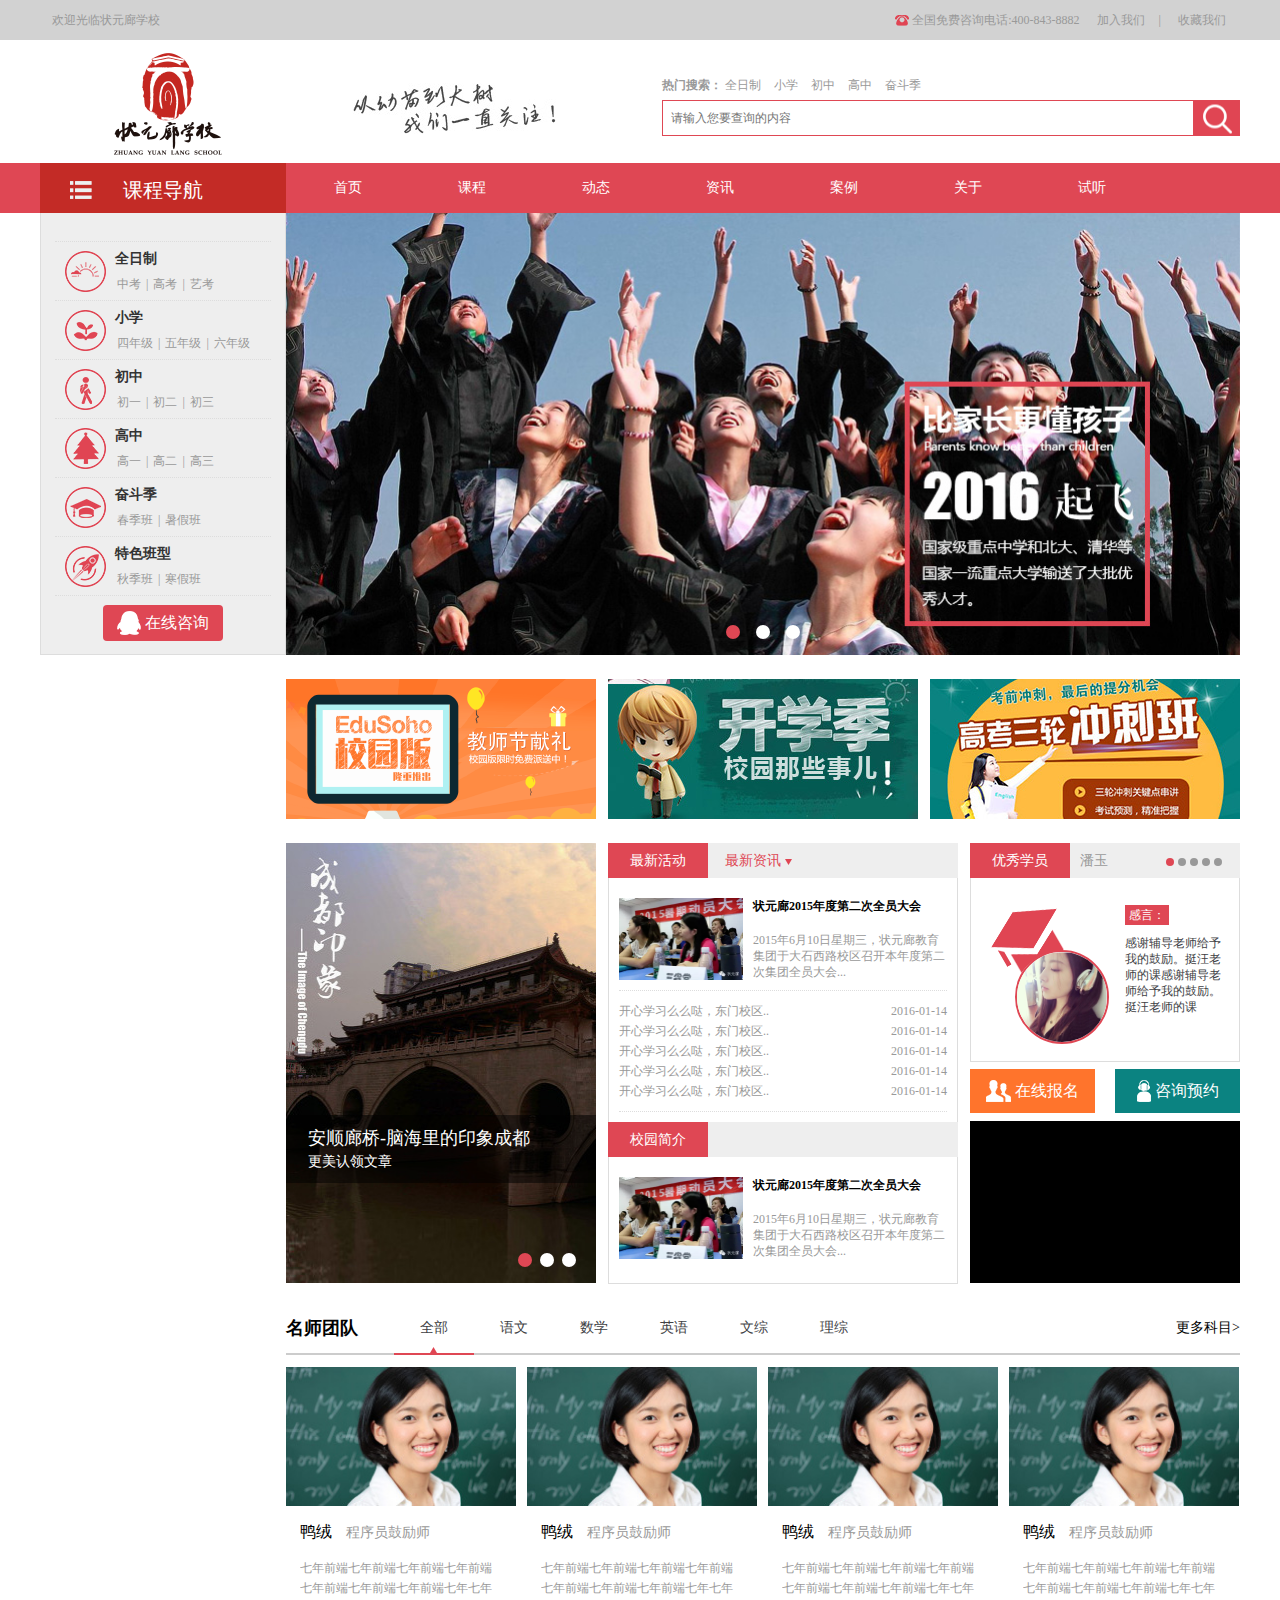
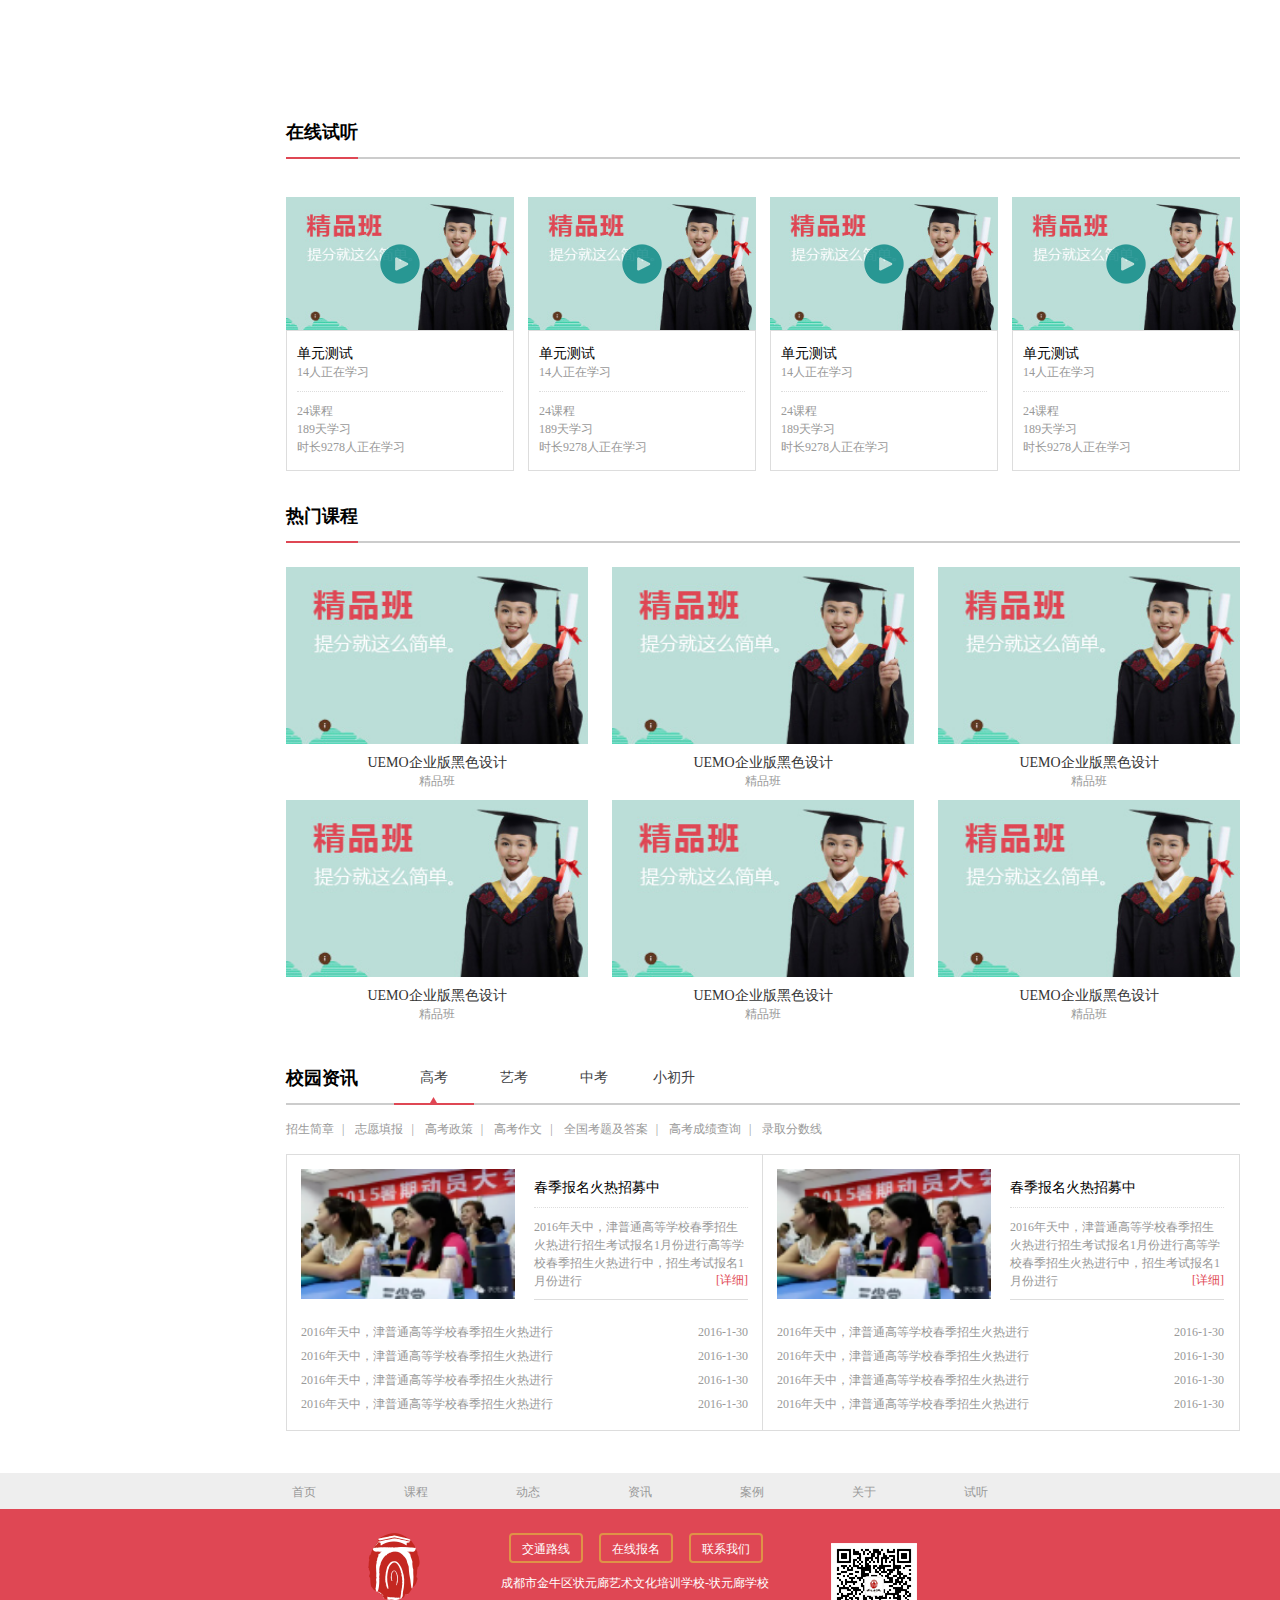
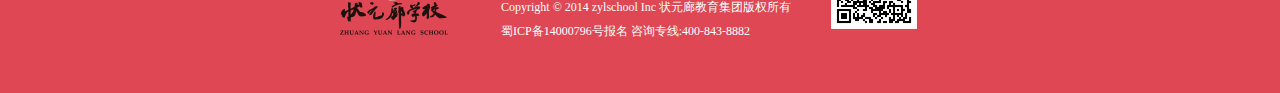
==== commit 957002c1: "2016年3月7日收到" ====
--- a/zyl/index.html
+++ b/zyl/index.html
@@ -62,11 +62,15 @@
 							<li><a href="#">首页</a></li>
 							<li class="sub_list">
 								<a href="#">课程</a>
-								<div class="sub_menu">
-									<a href="#">语文</a>|
-									<a href="#">数学</a>|
-									<a href="#">英语</a>|
-									<a href="#">文综</a>|
+								<div class="sub_menu clearfix">
+									<a href="#">语文</a>
+									<span>|</span>
+									<a href="#">数学</a>
+									<span>|</span>
+									<a href="#">英语</a>
+									<span>|</span>
+									<a href="#">文综</a>
+									<span>|</span>
 									<a href="#">理综</a>
 								</div>
 							</li>
@@ -88,8 +92,8 @@
 							<div class="menu_item item_one">
 								<p class="strong">全日制</p>
 								<p>
-									<a href="#">中考</a>|
-									<a href="#">高考</a>|
+									<a href="#">中考</a> |
+									<a href="#">高考</a> |
 									<a href="#">艺考</a>
 								</p>
 							</div>
@@ -98,21 +102,21 @@
 								<div class="sub_item">
 									<p class="strong">小学四年级</p>
 									<p>
-										<a href="#">四年级数学</a>|
+										<a href="#">四年级数学</a> |
 										<a href="#">四年级语文</a>>
 									</p>
 								</div>
 								<div class="sub_item">
 									<p class="strong">小学四年级</p>
 									<p>
-										<a href="#">四年级数学</a>|
+										<a href="#">四年级数学</a> |
 										<a href="#">四年级语文</a>>
 									</p>
 								</div>
 								<div class="sub_item">
 									<p class="strong">小学四年级</p>
 									<p>
-										<a href="#">四年级数学</a>|
+										<a href="#">四年级数学</a> |
 										<a href="#">四年级语文</a>>
 									</p>
 								</div>
@@ -122,8 +126,8 @@
 							<div class="menu_item item_two">
 								<p class="strong">小学</p>
 								<p>
-									<a href="#">四年级</a>|
-									<a href="#">五年级</a>|
+									<a href="#">四年级</a> |
+									<a href="#">五年级</a> |
 									<a href="#">六年级</a>
 								</p>
 							</div>
@@ -132,21 +136,21 @@
 								<div class="sub_item">
 									<p class="strong">小学四年级</p>
 									<p>
-										<a href="#">四年级数学</a>|
+										<a href="#">四年级数学</a> |
 										<a href="#">四年级语文</a>>
 									</p>
 								</div>
 								<div class="sub_item">
 									<p class="strong">小学四年级</p>
 									<p>
-										<a href="#">四年级数学</a>|
+										<a href="#">四年级数学</a> |
 										<a href="#">四年级语文</a>>
 									</p>
 								</div>
 								<div class="sub_item">
 									<p class="strong">小学四年级</p>
 									<p>
-										<a href="#">四年级数学</a>|
+										<a href="#">四年级数学</a> |
 										<a href="#">四年级语文</a>>
 									</p>
 								</div>
@@ -156,8 +160,8 @@
 							<div class="menu_item item_three">
 								<p class="strong">初中</p>
 								<p>
-									<a href="#">初一</a>|
-									<a href="#">初二</a>|
+									<a href="#">初一</a> |
+									<a href="#">初二</a> |
 									<a href="#">初三</a>
 								</p>
 							</div>
@@ -166,21 +170,21 @@
 								<div class="sub_item">
 									<p class="strong">小学四年级</p>
 									<p>
-										<a href="#">四年级数学</a>|
+										<a href="#">四年级数学</a> |
 										<a href="#">四年级语文</a>>
 									</p>
 								</div>
 								<div class="sub_item">
 									<p class="strong">小学四年级</p>
 									<p>
-										<a href="#">四年级数学</a>|
+										<a href="#">四年级数学</a> |
 										<a href="#">四年级语文</a>>
 									</p>
 								</div>
 								<div class="sub_item">
 									<p class="strong">小学四年级</p>
 									<p>
-										<a href="#">四年级数学</a>|
+										<a href="#">四年级数学</a> |
 										<a href="#">四年级语文</a>>
 									</p>
 								</div>
@@ -190,8 +194,8 @@
 							<div class="menu_item item_four">
 								<p class="strong">高中</p>
 								<p>
-									<a href="#">高一</a>|
-									<a href="#">高二</a>|
+									<a href="#">高一</a> |
+									<a href="#">高二</a> |
 									<a href="#">高三</a>
 								</p>
 							</div>
@@ -200,21 +204,21 @@
 								<div class="sub_item">
 									<p class="strong">小学四年级</p>
 									<p>
-										<a href="#">四年级数学</a>|
+										<a href="#">四年级数学</a> |
 										<a href="#">四年级语文</a>>
 									</p>
 								</div>
 								<div class="sub_item">
 									<p class="strong">小学四年级</p>
 									<p>
-										<a href="#">四年级数学</a>|
+										<a href="#">四年级数学</a> |
 										<a href="#">四年级语文</a>>
 									</p>
 								</div>
 								<div class="sub_item">
 									<p class="strong">小学四年级</p>
 									<p>
-										<a href="#">四年级数学</a>|
+										<a href="#">四年级数学</a> |
 										<a href="#">四年级语文</a>>
 									</p>
 								</div>
@@ -224,7 +228,7 @@
 							<div class="menu_item item_five">
 								<p class="strong">奋斗季</p>
 								<p>
-									<a href="#">春季班</a>|
+									<a href="#">春季班</a> |
 									<a href="#">暑假班</a>
 								</p>
 							</div>
@@ -233,21 +237,21 @@
 								<div class="sub_item">
 									<p class="strong">小学四年级</p>
 									<p>
-										<a href="#">四年级数学</a>|
+										<a href="#">四年级数学</a> |
 										<a href="#">四年级语文</a>>
 									</p>
 								</div>
 								<div class="sub_item">
 									<p class="strong">小学四年级</p>
 									<p>
-										<a href="#">四年级数学</a>|
+										<a href="#">四年级数学</a> |
 										<a href="#">四年级语文</a>>
 									</p>
 								</div>
 								<div class="sub_item">
 									<p class="strong">小学四年级</p>
 									<p>
-										<a href="#">四年级数学</a>|
+										<a href="#">四年级数学</a> |
 										<a href="#">四年级语文</a>>
 									</p>
 								</div>
@@ -257,7 +261,7 @@
 							<div class="menu_item item_six">
 								<p class="strong">特色班型</p>
 								<p>
-									<a href="#">秋季班</a>|
+									<a href="#">秋季班</a> |
 									<a href="#">寒假班</a>
 								</p>
 							</div>
@@ -266,21 +270,21 @@
 								<div class="sub_item">
 									<p class="strong">小学四年级</p>
 									<p>
-										<a href="#">四年级数学</a>|
+										<a href="#">四年级数学</a> |
 										<a href="#">四年级语文</a>>
 									</p>
 								</div>
 								<div class="sub_item">
 									<p class="strong">小学四年级</p>
 									<p>
-										<a href="#">四年级数学</a>|
+										<a href="#">四年级数学</a> |
 										<a href="#">四年级语文</a>>
 									</p>
 								</div>
 								<div class="sub_item">
 									<p class="strong">小学四年级</p>
 									<p>
-										<a href="#">四年级数学</a>|
+										<a href="#">四年级数学</a> |
 										<a href="#">四年级语文</a>>
 									</p>
 								</div>
@@ -373,8 +377,8 @@
 								<span class="zx_select">最新活动</span>
 								<span>最新资讯<i class="arrow_down icon"></i></span>
 							</div>
-							<div class="zx_body">
-								<div class="zx_one">
+							<div class="zx_body zx_test">
+								<div class="zx_one zx_one_show">
 									<dl class="clearfix">
 										<dt>
 											<img src="images/zx_pics.png" alt="">
@@ -428,6 +432,61 @@
 										</li>
 									</ul>
 								</div>
+								<div class="zx_one">
+									<dl class="clearfix">
+										<dt>
+											<img src="images/zx_pics.png" alt="">
+										</dt>
+										<dd>
+											<p class="strong">是吗是吗是吗是吗。</p>
+											<p>2015年6月10日星期三，状元廊教育集团于大石西路校区召开本年度第二次集团全员大会...</p>
+										</dd>
+									</dl>	
+
+									<ul>
+										<li>
+											<a href="#" class="clearfix">
+												<span class="pull_left">我也不知道这是，西门小区..</span>
+												<span class="pull_right">
+													2016-01-14
+												</span>
+											</a>
+										</li>
+										<li>
+											<a href="#" class="clearfix">
+												<span class="pull_left">我也不知道这是，西门小区..</span>
+												<span class="pull_right">
+													2016-01-14
+												</span>
+											</a>
+										</li>
+										<li>
+											<a href="#" class="clearfix">
+												<span class="pull_left">我也不知道这是，西门小区..</span>
+												<span class="pull_right">
+													2016-01-14
+												</span>
+											</a>
+										</li>
+										<li>
+											<a href="#" class="clearfix">
+												<span class="pull_left">我也不知道这是，西门小区..</span>
+												<span class="pull_right">
+													2016-01-14
+												</span>
+											</a>
+										</li>
+										<li>
+											<a href="#" class="clearfix">
+												<span class="pull_left">我也不知道这是，西门小区..</span>
+												<span class="pull_right">
+													2016-01-14
+												</span>
+											</a>
+										</li>
+									</ul>
+								</div>
+
 							</div>
 
 							<div class="zx_head clearfix">
@@ -451,7 +510,11 @@
 						<div class="activity_item student_item">
 							<div class="zx_head clearfix">
 								<span class="zx_select">优秀学员</span>
-								<em>潘玉</em>
+								<em class="em_show">潘玉</em>
+								<em>中国</em>
+								<em>日本</em>
+								<em>西班牙</em>
+								<em>美国</em>
 
 								<div class="student_pages">
 									<ul class="clearfix">
@@ -534,17 +597,671 @@
 						<div class="teach_head clearfix">
 							<span class="pull_left strong">名师团队</span>
 							<ul class="clearfix pull_left">
-								<li class="teach_select">全部</li>
-								<li>语文</li>
-								<li>数学</li>
-								<li>英语</li>
-								<li>文综</li>
-								<li>理综</li>
+								<li class="teach_select" data-id="all">全部</li>
+								<li data-id="chinese">语文</li>
+								<li data-id="math">数学</li>
+								<li data-id="english">英语</li>
+								<li data-id="wenzong">文综</li>
+								<li data-id="lizong">理综</li>
 							</ul>
 							<a href="#" title="" class="pull_right more_teach">更多科目></a>
 						</div>
-						<div class="teach_body clearfix">
-							<div class="teachers_boxs teachers_boxs_show">
+						<div class="teach_body teach_slider clearfix">
+							<ul class="teachers_boxs teachers_boxs_show">
+								<!-- <li data-id="chinese">
+									<div class="teach_item">
+										<img src="images/teacher_pics.jpg" alt="" title="">
+										<div class="teach_item_opt">
+											<div class="opts">
+												<span class="teach_name">鸭绒</span>
+												<span>程序员鼓励师</span>
+												<i class="pull_right teach_into icon"></i>	
+											</div>
+											
+											<div class="teach_txt">
+												<p>七年前端七年前端七年前端七年前端七年前端七年前端七年前端七年七年前端七年前端七年前端七年前端七年前端七年前端七年前端七年</p>
+											</div>
+										</div>
+									</div>	
+								</li>	
+								<li data-id="math">
+									<div class="teach_item">
+										<img src="images/course_pics_1.jpg" alt="" title="">
+										<div class="teach_item_opt">
+											<div class="opts">
+												<span class="teach_name">鸭绒</span>
+												<span>程序员鼓励师</span>
+												<i class="pull_right teach_into icon"></i>	
+											</div>
+											
+											<div class="teach_txt">
+												<p>七年前端七年前端七年前端七年前端七年前端七年前端七年前端七年七年前端七年前端七年前端七年前端七年前端七年前端七年前端七年</p>
+											</div>
+										</div>
+									</div>	
+								</li>	
+								<li data-id="math">
+									<div class="teach_item">
+										<img src="images/course_pics_1.jpg" alt="" title="">
+										<div class="teach_item_opt">
+											<div class="opts">
+												<span class="teach_name">鸭绒</span>
+												<span>程序员鼓励师</span>
+												<i class="pull_right teach_into icon"></i>	
+											</div>
+											
+											<div class="teach_txt">
+												<p>七年前端七年前端七年前端七年前端七年前端七年前端七年前端七年七年前端七年前端七年前端七年前端七年前端七年前端七年前端七年</p>
+											</div>
+										</div>
+									</div>	
+								</li>	
+								<li data-id="chinese">
+									<div class="teach_item">
+										<img src="images/teacher_pics.jpg" alt="" title="">
+										<div class="teach_item_opt">
+											<div class="opts">
+												<span class="teach_name">鸭绒</span>
+												<span>程序员鼓励师</span>
+												<i class="pull_right teach_into icon"></i>	
+											</div>
+											
+											<div class="teach_txt">
+												<p>七年前端七年前端七年前端七年前端七年前端七年前端七年前端七年七年前端七年前端七年前端七年前端七年前端七年前端七年前端七年</p>
+											</div>
+										</div>
+									</div>	
+								</li>	
+								<li data-id="math">
+									<div class="teach_item">
+										<img src="images/course_pics_1.jpg" alt="" title="">
+										<div class="teach_item_opt">
+											<div class="opts">
+												<span class="teach_name">鸭绒</span>
+												<span>程序员鼓励师</span>
+												<i class="pull_right teach_into icon"></i>	
+											</div>
+											
+											<div class="teach_txt">
+												<p>七年前端七年前端七年前端七年前端七年前端七年前端七年前端七年七年前端七年前端七年前端七年前端七年前端七年前端七年前端七年</p>
+											</div>
+										</div>
+									</div>	
+								</li>	
+								<li data-id="engilsh">
+									<div class="teach_item">
+										<img src="images/teacher_pics.jpg" alt="" title="">
+										<div class="teach_item_opt">
+											<div class="opts">
+												<span class="teach_name">鸭绒</span>
+												<span>程序员鼓励师</span>
+												<i class="pull_right teach_into icon"></i>	
+											</div>
+											
+											<div class="teach_txt">
+												<p>七年前端七年前端七年前端七年前端七年前端七年前端七年前端七年七年前端七年前端七年前端七年前端七年前端七年前端七年前端七年</p>
+											</div>
+										</div>
+									</div>	
+								</li>	
+								<li data-id="math">
+									<div class="teach_item">
+										<img src="images/teacher_pics.jpg" alt="" title="">
+										<div class="teach_item_opt">
+											<div class="opts">
+												<span class="teach_name">鸭绒</span>
+												<span>程序员鼓励师</span>
+												<i class="pull_right teach_into icon"></i>	
+											</div>
+											
+											<div class="teach_txt">
+												<p>七年前端七年前端七年前端七年前端七年前端七年前端七年前端七年七年前端七年前端七年前端七年前端七年前端七年前端七年前端七年</p>
+											</div>
+										</div>
+									</div>	
+								</li>	
+								<li data-id="english">
+									<div class="teach_item">
+										<img src="images/teacher_pics.jpg" alt="" title="">
+										<div class="teach_item_opt">
+											<div class="opts">
+												<span class="teach_name">鸭绒</span>
+												<span>程序员鼓励师</span>
+												<i class="pull_right teach_into icon"></i>	
+											</div>
+											
+											<div class="teach_txt">
+												<p>七年前端七年前端七年前端七年前端七年前端七年前端七年前端七年七年前端七年前端七年前端七年前端七年前端七年前端七年前端七年</p>
+											</div>
+										</div>
+									</div>	
+								</li>	
+								<li data-id="chinese">
+									<div class="teach_item">
+										<img src="images/course_pics_1.jpg" alt="" title="">
+										<div class="teach_item_opt">
+											<div class="opts">
+												<span class="teach_name">鸭绒</span>
+												<span>程序员鼓励师</span>
+												<i class="pull_right teach_into icon"></i>	
+											</div>
+											
+											<div class="teach_txt">
+												<p>七年前端七年前端七年前端七年前端七年前端七年前端七年前端七年七年前端七年前端七年前端七年前端七年前端七年前端七年前端七年</p>
+											</div>
+										</div>
+									</div>	
+								</li>	
+								<li data-id="math">
+									<div class="teach_item">
+										<img src="images/course_pics_1.jpg" alt="" title="">
+										<div class="teach_item_opt">
+											<div class="opts">
+												<span class="teach_name">鸭绒</span>
+												<span>程序员鼓励师</span>
+												<i class="pull_right teach_into icon"></i>	
+											</div>
+											
+											<div class="teach_txt">
+												<p>七年前端七年前端七年前端七年前端七年前端七年前端七年前端七年七年前端七年前端七年前端七年前端七年前端七年前端七年前端七年</p>
+											</div>
+										</div>
+									</div>	
+								</li>	
+								<li data-id="chinese">
+									<div class="teach_item">
+										<img src="images/teacher_pics.jpg" alt="" title="">
+										<div class="teach_item_opt">
+											<div class="opts">
+												<span class="teach_name">鸭绒</span>
+												<span>程序员鼓励师</span>
+												<i class="pull_right teach_into icon"></i>	
+											</div>
+											
+											<div class="teach_txt">
+												<p>七年前端七年前端七年前端七年前端七年前端七年前端七年前端七年七年前端七年前端七年前端七年前端七年前端七年前端七年前端七年</p>
+											</div>
+										</div>
+									</div>	
+								</li>	
+								<li data-id="english">
+									<div class="teach_item">
+										<img src="images/course_pics_1.jpg" alt="" title="">
+										<div class="teach_item_opt">
+											<div class="opts">
+												<span class="teach_name">鸭绒</span>
+												<span>程序员鼓励师</span>
+												<i class="pull_right teach_into icon"></i>	
+											</div>
+											
+											<div class="teach_txt">
+												<p>七年前端七年前端七年前端七年前端七年前端七年前端七年前端七年七年前端七年前端七年前端七年前端七年前端七年前端七年前端七年</p>
+											</div>
+										</div>
+									</div>	
+								</li>	
+								<li data-id="english">
+									<div class="teach_item">
+										<img src="images/teacher_pics.jpg" alt="" title="">
+										<div class="teach_item_opt">
+											<div class="opts">
+												<span class="teach_name">鸭绒</span>
+												<span>程序员鼓励师</span>
+												<i class="pull_right teach_into icon"></i>	
+											</div>
+											
+											<div class="teach_txt">
+												<p>七年前端七年前端七年前端七年前端七年前端七年前端七年前端七年七年前端七年前端七年前端七年前端七年前端七年前端七年前端七年</p>
+											</div>
+										</div>
+									</div>	
+								</li>	
+								<li data-id="math">
+									<div class="teach_item">
+										<img src="images/teacher_pics.jpg" alt="" title="">
+										<div class="teach_item_opt">
+											<div class="opts">
+												<span class="teach_name">鸭绒</span>
+												<span>程序员鼓励师</span>
+												<i class="pull_right teach_into icon"></i>	
+											</div>
+											
+											<div class="teach_txt">
+												<p>七年前端七年前端七年前端七年前端七年前端七年前端七年前端七年七年前端七年前端七年前端七年前端七年前端七年前端七年前端七年</p>
+											</div>
+										</div>
+									</div>	
+								</li>	
+								<li data-id="english">
+									<div class="teach_item">
+										<img src="images/course_pics_1.jpg" alt="" title="">
+										<div class="teach_item_opt">
+											<div class="opts">
+												<span class="teach_name">鸭绒</span>
+												<span>程序员鼓励师</span>
+												<i class="pull_right teach_into icon"></i>	
+											</div>
+											
+											<div class="teach_txt">
+												<p>七年前端七年前端七年前端七年前端七年前端七年前端七年前端七年七年前端七年前端七年前端七年前端七年前端七年前端七年前端七年</p>
+											</div>
+										</div>
+									</div>	
+								</li>	
+								<li data-id="english">
+									<div class="teach_item">
+										<img src="images/teacher_pics.jpg" alt="" title="">
+										<div class="teach_item_opt">
+											<div class="opts">
+												<span class="teach_name">鸭绒</span>
+												<span>程序员鼓励师</span>
+												<i class="pull_right teach_into icon"></i>	
+											</div>
+											
+											<div class="teach_txt">
+												<p>七年前端七年前端七年前端七年前端七年前端七年前端七年前端七年七年前端七年前端七年前端七年前端七年前端七年前端七年前端七年</p>
+											</div>
+										</div>
+									</div>	
+								</li>	
+								<li data-id="math">
+									<div class="teach_item">
+										<img src="images/teacher_pics.jpg" alt="" title="">
+										<div class="teach_item_opt">
+											<div class="opts">
+												<span class="teach_name">鸭绒</span>
+												<span>程序员鼓励师</span>
+												<i class="pull_right teach_into icon"></i>	
+											</div>
+											
+											<div class="teach_txt">
+												<p>七年前端七年前端七年前端七年前端七年前端七年前端七年前端七年七年前端七年前端七年前端七年前端七年前端七年前端七年前端七年</p>
+											</div>
+										</div>
+									</div>	
+								</li>
+								<li data-id="english">
+									<div class="teach_item">
+										<img src="images/course_pics_1.jpg" alt="" title="">
+										<div class="teach_item_opt">
+											<div class="opts">
+												<span class="teach_name">鸭绒</span>
+												<span>程序员鼓励师</span>
+												<i class="pull_right teach_into icon"></i>	
+											</div>
+											
+											<div class="teach_txt">
+												<p>七年前端七年前端七年前端七年前端七年前端七年前端七年前端七年七年前端七年前端七年前端七年前端七年前端七年前端七年前端七年</p>
+											</div>
+										</div>
+									</div>	
+								</li>	
+								<li data-id="english">
+									<div class="teach_item">
+										<img src="images/teacher_pics.jpg" alt="" title="">
+										<div class="teach_item_opt">
+											<div class="opts">
+												<span class="teach_name">鸭绒</span>
+												<span>程序员鼓励师</span>
+												<i class="pull_right teach_into icon"></i>	
+											</div>
+											
+											<div class="teach_txt">
+												<p>七年前端七年前端七年前端七年前端七年前端七年前端七年前端七年七年前端七年前端七年前端七年前端七年前端七年前端七年前端七年</p>
+											</div>
+										</div>
+									</div>	
+								</li>
+								<li data-id="chinese">
+									<div class="teach_item">
+										<img src="images/teacher_pics.jpg" alt="" title="">
+										<div class="teach_item_opt">
+											<div class="opts">
+												<span class="teach_name">鸭绒</span>
+												<span>程序员鼓励师</span>
+												<i class="pull_right teach_into icon"></i>	
+											</div>
+											
+											<div class="teach_txt">
+												<p>七年前端七年前端七年前端七年前端七年前端七年前端七年前端七年七年前端七年前端七年前端七年前端七年前端七年前端七年前端七年</p>
+											</div>
+										</div>
+									</div>	
+								</li>
+								<li data-id="chinese">
+									<div class="teach_item">
+										<img src="images/teacher_pics.jpg" alt="" title="">
+										<div class="teach_item_opt">
+											<div class="opts">
+												<span class="teach_name">鸭绒</span>
+												<span>程序员鼓励师</span>
+												<i class="pull_right teach_into icon"></i>	
+											</div>
+											
+											<div class="teach_txt">
+												<p>七年前端七年前端七年前端七年前端七年前端七年前端七年前端七年七年前端七年前端七年前端七年前端七年前端七年前端七年前端七年</p>
+											</div>
+										</div>
+									</div>	
+								</li>
+								<li data-id="chinese">
+									<div class="teach_item">
+										<img src="images/teacher_pics.jpg" alt="" title="">
+										<div class="teach_item_opt">
+											<div class="opts">
+												<span class="teach_name">鸭绒</span>
+												<span>程序员鼓励师</span>
+												<i class="pull_right teach_into icon"></i>	
+											</div>
+											
+											<div class="teach_txt">
+												<p>七年前端七年前端七年前端七年前端七年前端七年前端七年前端七年七年前端七年前端七年前端七年前端七年前端七年前端七年前端七年</p>
+											</div>
+										</div>
+									</div>	
+								</li>
+								<li data-id="chinese">
+									<div class="teach_item">
+										<img src="images/teacher_pics.jpg" alt="" title="">
+										<div class="teach_item_opt">
+											<div class="opts">
+												<span class="teach_name">鸭绒</span>
+												<span>程序员鼓励师</span>
+												<i class="pull_right teach_into icon"></i>	
+											</div>
+											
+											<div class="teach_txt">
+												<p>七年前端七年前端七年前端七年前端七年前端七年前端七年前端七年七年前端七年前端七年前端七年前端七年前端七年前端七年前端七年</p>
+											</div>
+										</div>
+									</div>	
+								</li>
+								<li data-id="wenzong">
+									<div class="teach_item">
+										<img src="images/teacher_pics.jpg" alt="" title="">
+										<div class="teach_item_opt">
+											<div class="opts">
+												<span class="teach_name">鸭绒</span>
+												<span>程序员鼓励师</span>
+												<i class="pull_right teach_into icon"></i>	
+											</div>
+											
+											<div class="teach_txt">
+												<p>七年前端七年前端七年前端七年前端七年前端七年前端七年前端七年七年前端七年前端七年前端七年前端七年前端七年前端七年前端七年</p>
+											</div>
+										</div>
+									</div>	
+								</li>
+								<li data-id="wenzong">
+									<div class="teach_item">
+										<img src="images/teacher_pics.jpg" alt="" title="">
+										<div class="teach_item_opt">
+											<div class="opts">
+												<span class="teach_name">鸭绒</span>
+												<span>程序员鼓励师</span>
+												<i class="pull_right teach_into icon"></i>	
+											</div>
+											
+											<div class="teach_txt">
+												<p>七年前端七年前端七年前端七年前端七年前端七年前端七年前端七年七年前端七年前端七年前端七年前端七年前端七年前端七年前端七年</p>
+											</div>
+										</div>
+									</div>	
+								</li>
+								<li data-id="wenzong">
+									<div class="teach_item">
+										<img src="images/teacher_pics.jpg" alt="" title="">
+										<div class="teach_item_opt">
+											<div class="opts">
+												<span class="teach_name">鸭绒</span>
+												<span>程序员鼓励师</span>
+												<i class="pull_right teach_into icon"></i>	
+											</div>
+											
+											<div class="teach_txt">
+												<p>七年前端七年前端七年前端七年前端七年前端七年前端七年前端七年七年前端七年前端七年前端七年前端七年前端七年前端七年前端七年</p>
+											</div>
+										</div>
+									</div>	
+								</li>
+								<li data-id="wenzong">
+									<div class="teach_item">
+										<img src="images/teacher_pics.jpg" alt="" title="">
+										<div class="teach_item_opt">
+											<div class="opts">
+												<span class="teach_name">鸭绒</span>
+												<span>程序员鼓励师</span>
+												<i class="pull_right teach_into icon"></i>	
+											</div>
+											
+											<div class="teach_txt">
+												<p>七年前端七年前端七年前端七年前端七年前端七年前端七年前端七年七年前端七年前端七年前端七年前端七年前端七年前端七年前端七年</p>
+											</div>
+										</div>
+									</div>	
+								</li>
+								<li data-id="wenzong">
+									<div class="teach_item">
+										<img src="images/teacher_pics.jpg" alt="" title="">
+										<div class="teach_item_opt">
+											<div class="opts">
+												<span class="teach_name">鸭绒</span>
+												<span>程序员鼓励师</span>
+												<i class="pull_right teach_into icon"></i>	
+											</div>
+											
+											<div class="teach_txt">
+												<p>七年前端七年前端七年前端七年前端七年前端七年前端七年前端七年七年前端七年前端七年前端七年前端七年前端七年前端七年前端七年</p>
+											</div>
+										</div>
+									</div>	
+								</li>
+								<li data-id="wenzong">
+									<div class="teach_item">
+										<img src="images/teacher_pics.jpg" alt="" title="">
+										<div class="teach_item_opt">
+											<div class="opts">
+												<span class="teach_name">鸭绒</span>
+												<span>程序员鼓励师</span>
+												<i class="pull_right teach_into icon"></i>	
+											</div>
+											
+											<div class="teach_txt">
+												<p>七年前端七年前端七年前端七年前端七年前端七年前端七年前端七年七年前端七年前端七年前端七年前端七年前端七年前端七年前端七年</p>
+											</div>
+										</div>
+									</div>	
+								</li>
+								<li data-id="wenzong">
+									<div class="teach_item">
+										<img src="images/teacher_pics.jpg" alt="" title="">
+										<div class="teach_item_opt">
+											<div class="opts">
+												<span class="teach_name">鸭绒</span>
+												<span>程序员鼓励师</span>
+												<i class="pull_right teach_into icon"></i>	
+											</div>
+											
+											<div class="teach_txt">
+												<p>七年前端七年前端七年前端七年前端七年前端七年前端七年前端七年七年前端七年前端七年前端七年前端七年前端七年前端七年前端七年</p>
+											</div>
+										</div>
+									</div>	
+								</li>
+								<li data-id="lizong">
+									<div class="teach_item">
+										<img src="images/teacher_pics.jpg" alt="" title="">
+										<div class="teach_item_opt">
+											<div class="opts">
+												<span class="teach_name">鸭绒</span>
+												<span>程序员鼓励师</span>
+												<i class="pull_right teach_into icon"></i>	
+											</div>
+											
+											<div class="teach_txt">
+												<p>七年前端七年前端七年前端七年前端七年前端七年前端七年前端七年七年前端七年前端七年前端七年前端七年前端七年前端七年前端七年</p>
+											</div>
+										</div>
+									</div>	
+								</li>
+								<li data-id="lizong">
+									<div class="teach_item">
+										<img src="images/teacher_pics.jpg" alt="" title="">
+										<div class="teach_item_opt">
+											<div class="opts">
+												<span class="teach_name">鸭绒</span>
+												<span>程序员鼓励师</span>
+												<i class="pull_right teach_into icon"></i>	
+											</div>
+											
+											<div class="teach_txt">
+												<p>七年前端七年前端七年前端七年前端七年前端七年前端七年前端七年七年前端七年前端七年前端七年前端七年前端七年前端七年前端七年</p>
+											</div>
+										</div>
+									</div>	
+								</li>
+								<li data-id="lizong">
+									<div class="teach_item">
+										<img src="images/teacher_pics.jpg" alt="" title="">
+										<div class="teach_item_opt">
+											<div class="opts">
+												<span class="teach_name">鸭绒</span>
+												<span>程序员鼓励师</span>
+												<i class="pull_right teach_into icon"></i>	
+											</div>
+											
+											<div class="teach_txt">
+												<p>七年前端七年前端七年前端七年前端七年前端七年前端七年前端七年七年前端七年前端七年前端七年前端七年前端七年前端七年前端七年</p>
+											</div>
+										</div>
+									</div>	
+								</li>
+								<li data-id="lizong">
+									<div class="teach_item">
+										<img src="images/teacher_pics.jpg" alt="" title="">
+										<div class="teach_item_opt">
+											<div class="opts">
+												<span class="teach_name">鸭绒</span>
+												<span>程序员鼓励师</span>
+												<i class="pull_right teach_into icon"></i>	
+											</div>
+											
+											<div class="teach_txt">
+												<p>七年前端七年前端七年前端七年前端七年前端七年前端七年前端七年七年前端七年前端七年前端七年前端七年前端七年前端七年前端七年</p>
+											</div>
+										</div>
+									</div>	
+								</li>
+								<li data-id="lizong">
+									<div class="teach_item">
+										<img src="images/teacher_pics.jpg" alt="" title="">
+										<div class="teach_item_opt">
+											<div class="opts">
+												<span class="teach_name">鸭绒</span>
+												<span>程序员鼓励师</span>
+												<i class="pull_right teach_into icon"></i>	
+											</div>
+											
+											<div class="teach_txt">
+												<p>七年前端七年前端七年前端七年前端七年前端七年前端七年前端七年七年前端七年前端七年前端七年前端七年前端七年前端七年前端七年</p>
+											</div>
+										</div>
+									</div>	
+								</li>
+								<li data-id="lizong">
+									<div class="teach_item">
+										<img src="images/teacher_pics.jpg" alt="" title="">
+										<div class="teach_item_opt">
+											<div class="opts">
+												<span class="teach_name">鸭绒</span>
+												<span>程序员鼓励师</span>
+												<i class="pull_right teach_into icon"></i>	
+											</div>
+											
+											<div class="teach_txt">
+												<p>七年前端七年前端七年前端七年前端七年前端七年前端七年前端七年七年前端七年前端七年前端七年前端七年前端七年前端七年前端七年</p>
+											</div>
+										</div>
+									</div>	
+								</li>
+								<li data-id="lizong">
+									<div class="teach_item">
+										<img src="images/teacher_pics.jpg" alt="" title="">
+										<div class="teach_item_opt">
+											<div class="opts">
+												<span class="teach_name">鸭绒</span>
+												<span>程序员鼓励师</span>
+												<i class="pull_right teach_into icon"></i>	
+											</div>
+											
+											<div class="teach_txt">
+												<p>七年前端七年前端七年前端七年前端七年前端七年前端七年前端七年七年前端七年前端七年前端七年前端七年前端七年前端七年前端七年</p>
+											</div>
+										</div>
+									</div>	
+								</li> -->
+							</ul>
+
+
+							<!-- <div class="teachers_boxs">
+								<div class="teach_item">
+									<img src="images/course_pics_1.jpg" alt="" title="">
+									<div class="teach_item_opt">
+										<div class="opts">
+											<span class="teach_name">鸭绒</span>
+											<span>程序员鼓励师</span>
+											<i class="pull_right teach_into icon"></i>	
+										</div>
+										
+										<div class="teach_txt">
+											<p>七年前端七年前端七年前端七年前端七年前端七年前端七年前端七年七年前端七年前端七年前端七年前端七年前端七年前端七年前端七年</p>
+										</div>
+									</div>
+								</div>
+								<div class="teach_item">
+									<img src="images/course_pics_1.jpg" alt="" title="">
+									<div class="teach_item_opt">
+										<div class="opts">
+											<span class="teach_name">鸭绒</span>
+											<span>程序员鼓励师</span>
+											<i class="pull_right teach_into icon"></i>	
+										</div>
+										
+										<div class="teach_txt">
+											<p>七年前端七年前端七年前端七年前端七年前端七年前端七年前端七年七年前端七年前端七年前端七年前端七年前端七年前端七年前端七年</p>
+										</div>
+									</div>
+								</div>
+								<div class="teach_item">
+									<img src="images/course_pics_1.jpg" alt="" title="">
+									<div class="teach_item_opt">
+										<div class="opts">
+											<span class="teach_name">鸭绒</span>
+											<span>程序员鼓励师</span>
+											<i class="pull_right teach_into icon"></i>	
+										</div>
+										
+										<div class="teach_txt">
+											<p>七年前端七年前端七年前端七年前端七年前端七年前端七年前端七年七年前端七年前端七年前端七年前端七年前端七年前端七年前端七年</p>
+										</div>
+									</div>
+								</div>
+								<div class="teach_item">
+									<img src="images/course_pics_1.jpg" alt="" title="">
+									<div class="teach_item_opt">
+										<div class="opts">
+											<span class="teach_name">鸭绒</span>
+											<span>程序员鼓励师</span>
+											<i class="pull_right teach_into icon"></i>	
+										</div>
+										
+										<div class="teach_txt">
+											<p>七年前端七年前端七年前端七年前端七年前端七年前端七年前端七年七年前端七年前端七年前端七年前端七年前端七年前端七年前端七年</p>
+										</div>
+									</div>
+								</div>	
+							</div>
+							<div class="teachers_boxs">
 								<div class="teach_item">
 									<img src="images/teacher_pics.jpg" alt="" title="">
 									<div class="teach_item_opt">
@@ -775,123 +1492,7 @@
 										</div>
 									</div>
 								</div>	
-							</div>
-							<div class="teachers_boxs">
-								<div class="teach_item">
-									<img src="images/teacher_pics.jpg" alt="" title="">
-									<div class="teach_item_opt">
-										<div class="opts">
-											<span class="teach_name">鸭绒</span>
-											<span>程序员鼓励师</span>
-											<i class="pull_right teach_into icon"></i>	
-										</div>
-										
-										<div class="teach_txt">
-											<p>七年前端七年前端七年前端七年前端七年前端七年前端七年前端七年七年前端七年前端七年前端七年前端七年前端七年前端七年前端七年</p>
-										</div>
-									</div>
-								</div>
-								<div class="teach_item">
-									<img src="images/teacher_pics.jpg" alt="" title="">
-									<div class="teach_item_opt">
-										<div class="opts">
-											<span class="teach_name">鸭绒</span>
-											<span>程序员鼓励师</span>
-											<i class="pull_right teach_into icon"></i>	
-										</div>
-										
-										<div class="teach_txt">
-											<p>七年前端七年前端七年前端七年前端七年前端七年前端七年前端七年七年前端七年前端七年前端七年前端七年前端七年前端七年前端七年</p>
-										</div>
-									</div>
-								</div>
-								<div class="teach_item">
-									<img src="images/teacher_pics.jpg" alt="" title="">
-									<div class="teach_item_opt">
-										<div class="opts">
-											<span class="teach_name">鸭绒</span>
-											<span>程序员鼓励师</span>
-											<i class="pull_right teach_into icon"></i>	
-										</div>
-										
-										<div class="teach_txt">
-											<p>七年前端七年前端七年前端七年前端七年前端七年前端七年前端七年七年前端七年前端七年前端七年前端七年前端七年前端七年前端七年</p>
-										</div>
-									</div>
-								</div>
-								<div class="teach_item">
-									<img src="images/teacher_pics.jpg" alt="" title="">
-									<div class="teach_item_opt">
-										<div class="opts">
-											<span class="teach_name">鸭绒</span>
-											<span>程序员鼓励师</span>
-											<i class="pull_right teach_into icon"></i>	
-										</div>
-										
-										<div class="teach_txt">
-											<p>七年前端七年前端七年前端七年前端七年前端七年前端七年前端七年七年前端七年前端七年前端七年前端七年前端七年前端七年前端七年</p>
-										</div>
-									</div>
-								</div>	
-							</div>
-							<div class="teachers_boxs">
-								<div class="teach_item">
-									<img src="images/course_pics_1.jpg" alt="" title="">
-									<div class="teach_item_opt">
-										<div class="opts">
-											<span class="teach_name">鸭绒</span>
-											<span>程序员鼓励师</span>
-											<i class="pull_right teach_into icon"></i>	
-										</div>
-										
-										<div class="teach_txt">
-											<p>七年前端七年前端七年前端七年前端七年前端七年前端七年前端七年七年前端七年前端七年前端七年前端七年前端七年前端七年前端七年</p>
-										</div>
-									</div>
-								</div>
-								<div class="teach_item">
-									<img src="images/course_pics_1.jpg" alt="" title="">
-									<div class="teach_item_opt">
-										<div class="opts">
-											<span class="teach_name">鸭绒</span>
-											<span>程序员鼓励师</span>
-											<i class="pull_right teach_into icon"></i>	
-										</div>
-										
-										<div class="teach_txt">
-											<p>七年前端七年前端七年前端七年前端七年前端七年前端七年前端七年七年前端七年前端七年前端七年前端七年前端七年前端七年前端七年</p>
-										</div>
-									</div>
-								</div>
-								<div class="teach_item">
-									<img src="images/course_pics_1.jpg" alt="" title="">
-									<div class="teach_item_opt">
-										<div class="opts">
-											<span class="teach_name">鸭绒</span>
-											<span>程序员鼓励师</span>
-											<i class="pull_right teach_into icon"></i>	
-										</div>
-										
-										<div class="teach_txt">
-											<p>七年前端七年前端七年前端七年前端七年前端七年前端七年前端七年七年前端七年前端七年前端七年前端七年前端七年前端七年前端七年</p>
-										</div>
-									</div>
-								</div>
-								<div class="teach_item">
-									<img src="images/course_pics_1.jpg" alt="" title="">
-									<div class="teach_item_opt">
-										<div class="opts">
-											<span class="teach_name">鸭绒</span>
-											<span>程序员鼓励师</span>
-											<i class="pull_right teach_into icon"></i>	
-										</div>
-										
-										<div class="teach_txt">
-											<p>七年前端七年前端七年前端七年前端七年前端七年前端七年前端七年七年前端七年前端七年前端七年前端七年前端七年前端七年前端七年</p>
-										</div>
-									</div>
-								</div>	
-							</div>
+							</div> -->
 						</div>
 					</div>
 
@@ -1106,13 +1707,42 @@
 							</ul>
 						</div>
 						<div class="college_zx">
-							<a href="#" title="">招生简章</a>|
-							<a href="#" title="">志愿填报</a>|
-							<a href="#" title="">高考政策</a>|
-							<a href="#" title="">高考作文</a>|
-							<a href="#" title="">全国考题及答案</a>|
-							<a href="#" title="">高考成绩查询</a>|
-							<a href="#" title="">录取分数线</a>
+							<div class="college_zx_box college_zx_box_show">
+								<a href="#" title="">招生简章</a>|
+								<a href="#" title="">志愿填报</a>|
+								<a href="#" title="">高考政策</a>|
+								<a href="#" title="">高考作文</a>|
+								<a href="#" title="">全国考题及答案</a>|
+								<a href="#" title="">高考成绩查询</a>|
+								<a href="#" title="">录取分数线</a>	
+							</div>
+							<div class="college_zx_box">
+								<a href="#" title="">录取分数线</a>|
+								<a href="#" title="">高考成绩查询</a>|
+								<a href="#" title="">全国考题及答案</a>|
+								<a href="#" title="">高考作文</a>|
+								<a href="#" title="">高考政策</a>|
+								<a href="#" title="">志愿填报</a>|
+								<a href="#" title="">招生简章</a>	
+							</div>
+							<div class="college_zx_box">
+								<a href="#" title="">招生简章</a>|
+								<a href="#" title="">志愿填报</a>|
+								<a href="#" title="">高考政策</a>|
+								<a href="#" title="">高考作文</a>|
+								<a href="#" title="">全国考题及答案</a>|
+								<a href="#" title="">高考成绩查询</a>|
+								<a href="#" title="">录取分数线</a>	
+							</div>
+							<div class="college_zx_box">
+								<a href="#" title="">录取分数线</a>|
+								<a href="#" title="">高考成绩查询</a>|
+								<a href="#" title="">全国考题及答案</a>|
+								<a href="#" title="">高考作文</a>|
+								<a href="#" title="">高考政策</a>|
+								<a href="#" title="">志愿填报</a>|
+								<a href="#" title="">招生简章</a>	
+							</div>
 						</div>
 						<div class="college_box clearfix">
 							<div class="college_box_item college_box_item_show clearfix">
@@ -1494,6 +2124,19 @@
 	</div> -->
 </body>
 <script>
+	$(function(){
+		var wids = $(".teach_item").width() + 11;
+		var lens = $(".teachers_boxs_show").find(".teach_item").length;
+		$(".teachers_boxs_show").width(lens*wids);
+
+		// $(".teach_slider").slide({
+		// 	mainCell : ".teachers_boxs_show",
+		// 	autoPlay : true,
+		// 	effect: "leftLoop",
+		// 	trigger : 'click',
+		// 	vis: 4,
+		// });
+	})
 </script>
 </html>
 
--- a/zyl/css/style.css
+++ b/zyl/css/style.css
@@ -4,6 +4,9 @@
 }
 .pull_right {
 	float: right;
+}
+.hide {
+	display: none;
 }
 .icon {
 	display: inline-block;
@@ -163,12 +166,14 @@
 	padding: 0 14px;
 }
 .menu_item {
-	padding: 10px 12px 10px 60px;
+	/*padding: 10px 12px 10px 60px;*/
+	padding: 10px 4px 10px 60px;
 	border-top: 1px dotted #ddd;
 	font-size: 12px;
 	color: #999;
 }
 .menu_item a {
+	margin: 0 2px;
 	color: #999999;
 	font-size: 12px;
 }
@@ -348,6 +353,12 @@
 .zx_item .last_zx_body {
 	height: 106px;
 }
+.zx_test .zx_one {
+	display: none;
+}
+.zx_test .zx_one_show {
+	display: block;
+}
 .zx_one dt, .zx_one dd {
 	float: left;
 }
@@ -451,10 +462,15 @@
 	width: 270px;
 }
 .zx_head em {
+	display: none;
+	float: left;
 	margin: 0 0 0 10px;
 	font-size: 14px;
 	color: #999;
 	font-style: normal;
+}
+.zx_head .em_show {
+	display: block;
 }
 .student_one {
 	display: none;
@@ -486,12 +502,14 @@
 	width: 3em;
 }
 .btn_box {
-	height: 86px;
+	/*height: 86px;*/
+	height: 59px;
 	margin-left: -20px;
 }
 .btn_box .btn_btns {
 	float: left;
-	margin: 21px 0 21px 20px;
+	/*margin: 21px 0 21px 20px;*/
+	margin: 7px 0 0 20px;
 	width: 125px;
 	height: 44px;
 	line-height: 44px;
@@ -509,9 +527,12 @@
 }
 .video_box video {
 	width: 270px;
+	height: 162px;
 }
 .video_box {
-	height: 135px;
+	/*height: 135px;*/
+	height: 162px;
+	background: #000;
 }
 .teach_head span.pull_left {
 	font-size: 18px;
@@ -542,6 +563,11 @@
 .teach_head li.teach_select {
 	border-bottom: 2px solid #df4754;
 }
+.teachers_boxs_show li {
+	float: left;
+	width: 230px;
+	margin-right: 11px;
+}
 .teach_head li.teach_select:before {
 	content: '';
 	position: absolute;
@@ -555,13 +581,14 @@
 	font-size: 14px;
 }
 .teach_body {
+	overflow: hidden;
 	margin-top: 12px;
-	margin-left: -11px;
-	height: 310px;
+	/*margin-left: -11px;*/
+	height: 320px;
 }
 .teach_item {
 	float: left;
-	margin-left: 11px;
+	margin-right: 11px;
 	padding-bottom: 20px;
 	width: 230px;
 	cursor: hand;
@@ -580,7 +607,8 @@
 	box-shadow: 0 5px 10px rgba(0,0,0,.2);
 }
 .teach_item_hover .teach_txt {
-	height: 80px;
+	/*height: 80px;*/
+	height: 100px;
 	-webkit-transition: all .6s cubic-bezier(.215,.61,.355,1);
 		-ms-transition: all .6s cubic-bezier(.215,.61,.355,1);
 			-moz-transition: all .6s cubic-bezier(.215,.61,.355,1);
@@ -616,11 +644,11 @@
 .teachers_boxs {
 	display: none;
 	float: left;
-	transition: all 300ms linear;
+	/*transition: all 300ms linear;*/
 }
 .teachers_boxs_show {
 	display: block;
-	transition: all 300ms linear;
+	/*transition: all 300ms linear;*/
 }
 .teach_into {
 	/*display: none;*/
@@ -629,13 +657,21 @@
 	width: 24px;
 	background: url(../images/arrow_red_icon.png) center no-repeat;
 	background-size: 24px;
+	-webkit-transform: translateY(-20px);
+		-ms-transform: translateY(-20px);
+			-moz-transform: translateY(-20px);
+				transform: translateY(-20px);
 }
 .teach_item_hover .teach_into {
 	opacity: 1;
-	-webkit-transition: all 100ms linear;
-		-ms-transition: all 100ms linear;
-			-moz-transition: all 100ms linear;
-				transition: all 100ms linear;
+	-webkit-transition: all .6s cubic-bezier(.215,.61,.355,1);
+		-ms-transition: all .6s cubic-bezier(.215,.61,.355,1);
+			-moz-transition: all .6s cubic-bezier(.215,.61,.355,1);
+				transition: all .6s cubic-bezier(.215,.61,.355,1);
+	-webkit-transform: translateY(0);
+		-ms-transform: translateY(0);
+			-moz-transform: translateY(0);
+				transform: translateY(0);
 }
 .teach_txt {
 	overflow: hidden;
@@ -838,6 +874,12 @@
 	color: #999;
 	font-size: 12px;
 }
+.college_zx_box {
+	display: none;
+}
+.college_zx_box_show {
+	display: block;
+}
 .college_zx a {
 	margin: 0 8px;
 	color: #999;
@@ -984,20 +1026,25 @@
  	top: 50px;
 	left: 0;
 	z-index: 8;
-	width: 290px;
-	text-align: center;
-	/*padding: 0 32px;*/
-	height: 42px;
+	/*width: 270px;*/
+	width: 242px;
+	padding: 10px;
 	background: #cc3333;
-	line-height: 42px;
-	font-size: 12px;
+	font-size: 12px;
+	line-height: 1;
+}
+.sub_menu span {
+	float: left;
+	line-height: 22px;
 }
 .nav_list li .sub_menu a {
-	display: inline;
+	/*display: inline;*/
+	float: left;
 	margin: 0 8px;
 	width: auto;
 	height: auto;
 	font-size: 12px;
+	line-height: 22px;
 }
 .nav_list li .sub_menu a:hover {
 	text-decoration: underline;
@@ -1022,11 +1069,17 @@
 	padding: 0 0 0 14px;
 	background: url(../images/abc_icon.png) 0px top no-repeat;
 }
-.arrow_down {
+.sub_item p a {
+	margin: 0 2px;
+}
+.arrow_down, .arrow_down_white {
 	margin: 0 0 0 4px;
 	height: 6px;
 	width: 7px;
 	background: url(../images/arrow_icon_red.png) no-repeat;
+}
+.arrow_down_white {
+	background: url(../images/arrow_down_white.png) no-repeat;
 }
 
 	/* team */
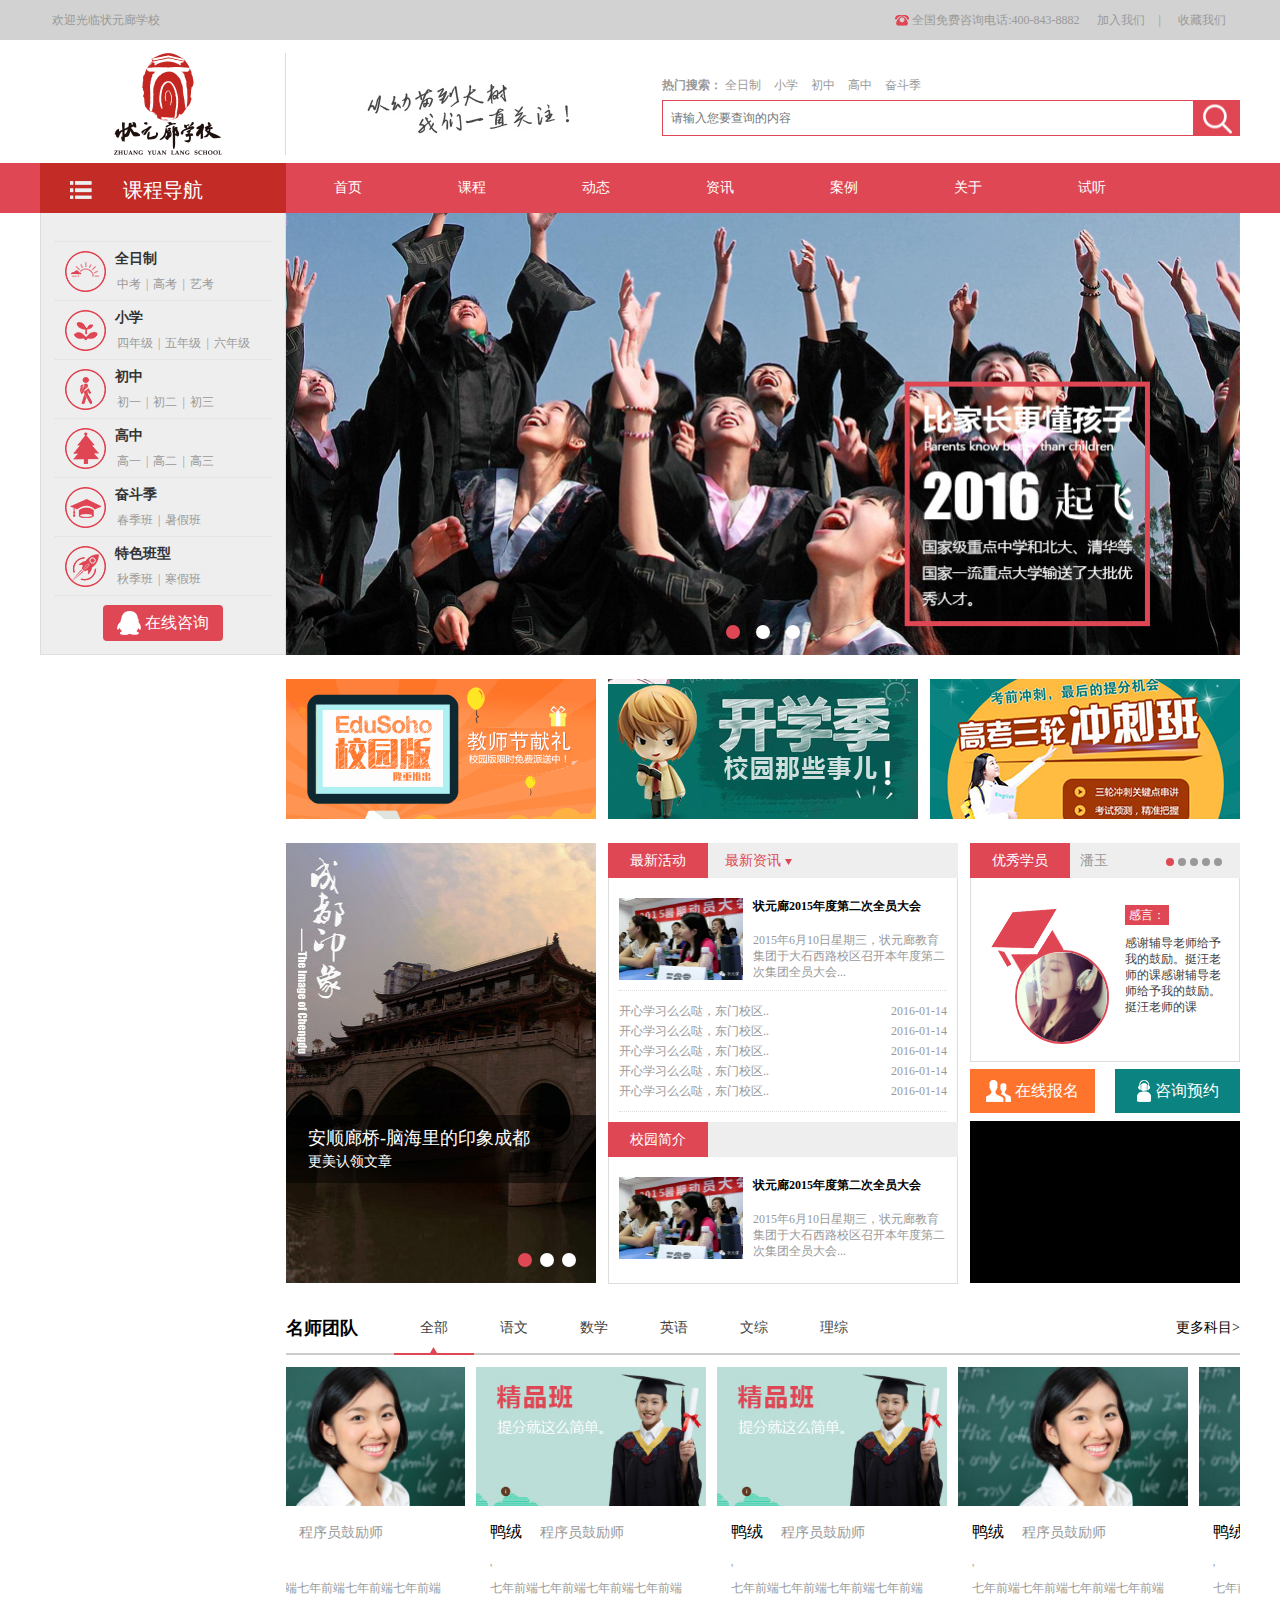
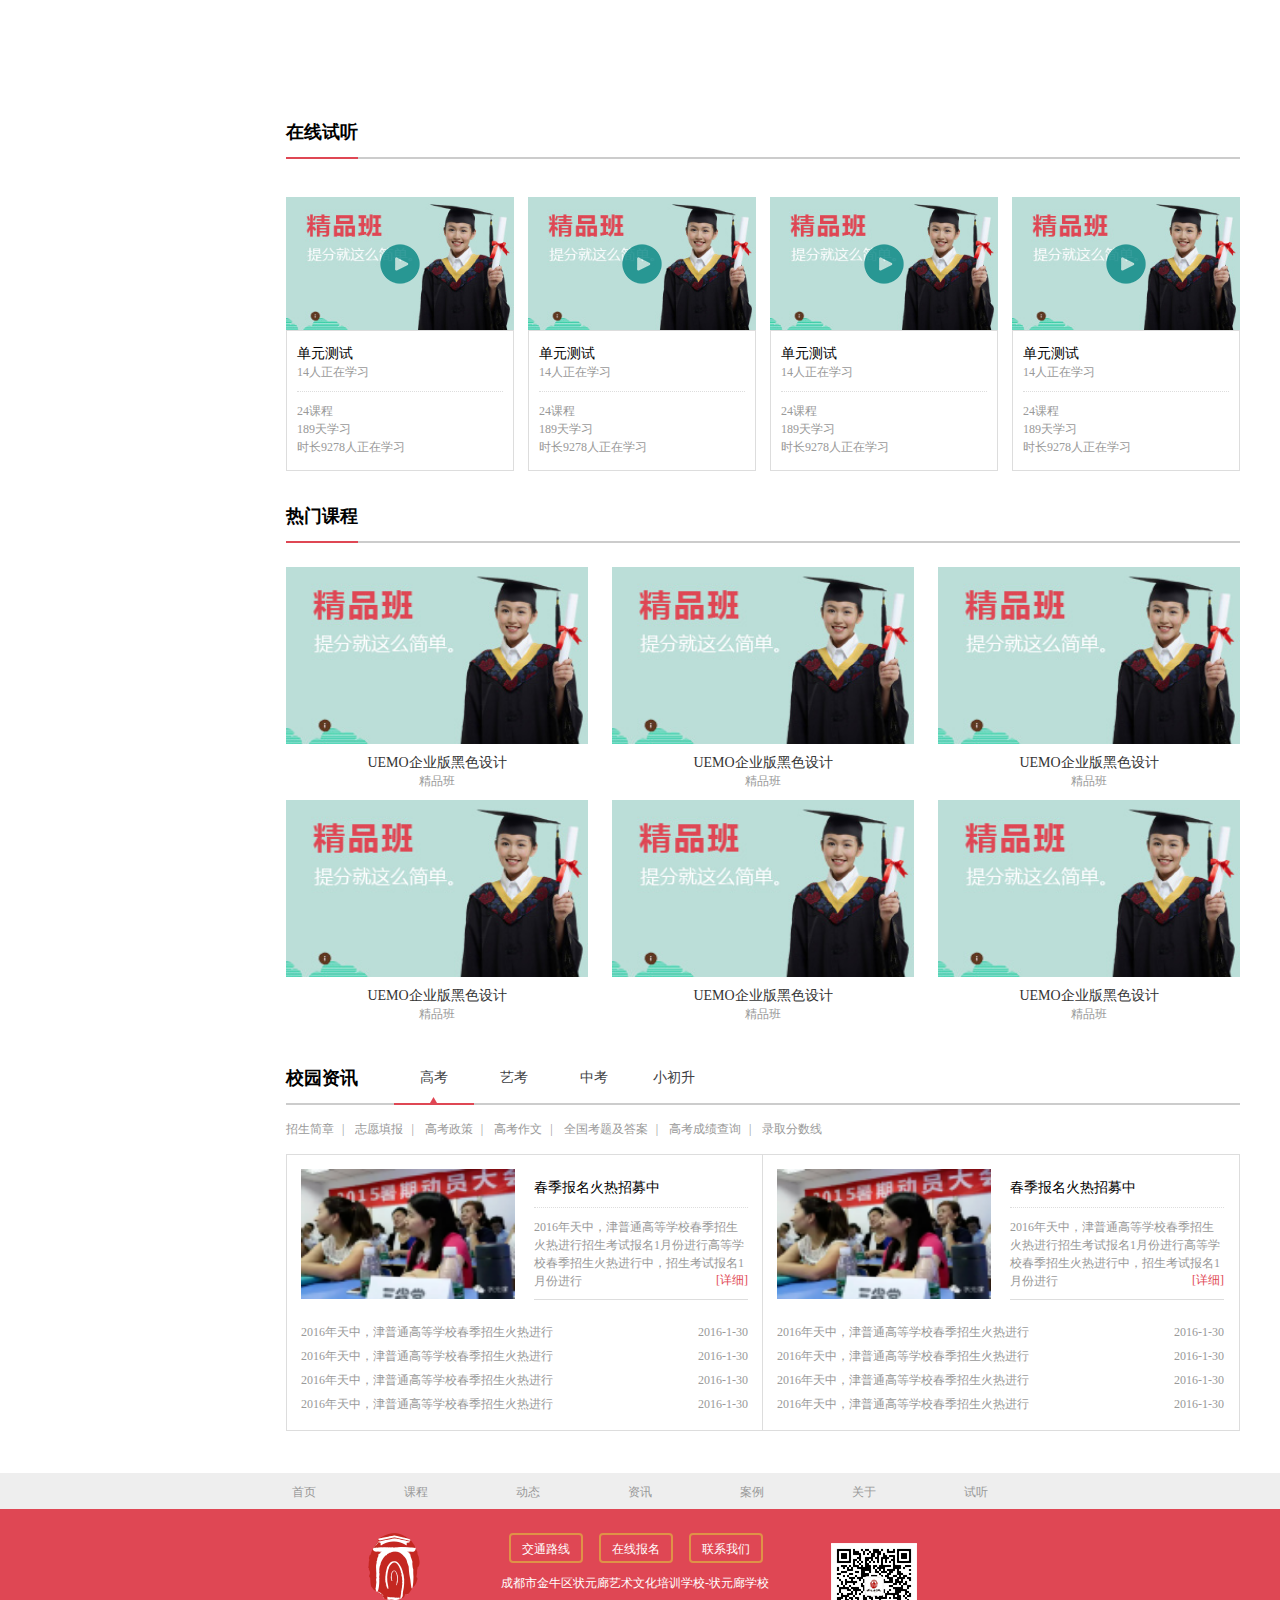
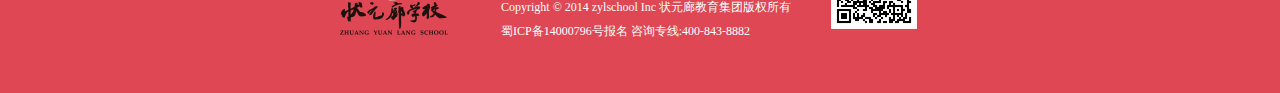
==== commit ad31a26b: "2016年3月16日" ====
--- a/zyl/index.html
+++ b/zyl/index.html
@@ -10,7 +10,7 @@
 	<script src="js/jquery.SuperSlide.2.1.1.js"></script>
 </head>
 <body>
-	<div class="wrap">
+	<div class="wrap index_wrap">
 		<div class="fixed">
 			<div class="fixed_con row clearfix">
 				<span class="pull_left">欢迎光临状元廊学校</span>
@@ -52,8 +52,8 @@
 			</div>
 			
 			<div class="nav">
-				<div class="nav_con row">
-					<div class="pull_left guid_btn">
+				<div class="nav_con row ">
+					<div class="pull_left guid_btn ">
 						<i class="menu_icon icon"></i>
 						<span>课程导航</span>
 					</div>
@@ -86,7 +86,7 @@
 		</div>
 		<div class="content">	
 			<div class="row clearfix">
-				<div class="pull_left menu_list">
+				<div class="pull_left menu_list ">
 					<ul>
 						<li>
 							<div class="menu_item item_one">
@@ -99,7 +99,7 @@
 							</div>
 
 							<div class="sub_nav">
-								<div class="sub_item">
+								<div class="sub_item">x 
 									<p class="strong">小学四年级</p>
 									<p>
 										<a href="#">四年级数学</a> |
@@ -608,891 +608,797 @@
 						</div>
 						<div class="teach_body teach_slider clearfix">
 							<ul class="teachers_boxs teachers_boxs_show">
-								<!-- <li data-id="chinese">
-									<div class="teach_item">
-										<img src="images/teacher_pics.jpg" alt="" title="">
-										<div class="teach_item_opt">
-											<div class="opts">
-												<span class="teach_name">鸭绒</span>
-												<span>程序员鼓励师</span>
-												<i class="pull_right teach_into icon"></i>	
-											</div>
-											
-											<div class="teach_txt">
-												<p>七年前端七年前端七年前端七年前端七年前端七年前端七年前端七年七年前端七年前端七年前端七年前端七年前端七年前端七年前端七年</p>
-											</div>
-										</div>
-									</div>	
-								</li>	
-								<li data-id="math">
+								<li>
+									<div class="teach_item">
+										<img src="images/teacher_pics.jpg" alt="" title="">
+										<div class="teach_item_opt">
+											<div class="opts">
+												<span class="teach_name">鸭绒</span>
+												<span>程序员鼓励师</span>
+												<i class="pull_right teach_into icon"></i>
+											</div>
+											<div class="teach_txt">'
+												<p>七年前端七年前端七年前端七年前端七年前端七年前端七年前端七年七年前端七年前端七年前端七年前端七年前端七年前端七年前端七年</p>
+											</div>
+										</div>
+									</div>	
+								</li>
+								<li>
 									<div class="teach_item">
 										<img src="images/course_pics_1.jpg" alt="" title="">
 										<div class="teach_item_opt">
 											<div class="opts">
 												<span class="teach_name">鸭绒</span>
 												<span>程序员鼓励师</span>
-												<i class="pull_right teach_into icon"></i>	
-											</div>
-											
-											<div class="teach_txt">
-												<p>七年前端七年前端七年前端七年前端七年前端七年前端七年前端七年七年前端七年前端七年前端七年前端七年前端七年前端七年前端七年</p>
-											</div>
-										</div>
-									</div>	
-								</li>	
-								<li data-id="math">
+												<i class="pull_right teach_into icon"></i>
+											</div>
+											<div class="teach_txt">'
+												<p>七年前端七年前端七年前端七年前端七年前端七年前端七年前端七年七年前端七年前端七年前端七年前端七年前端七年前端七年前端七年</p>
+											</div>
+										</div>
+									</div>	
+								</li>
+								<li>
 									<div class="teach_item">
 										<img src="images/course_pics_1.jpg" alt="" title="">
 										<div class="teach_item_opt">
 											<div class="opts">
 												<span class="teach_name">鸭绒</span>
 												<span>程序员鼓励师</span>
-												<i class="pull_right teach_into icon"></i>	
-											</div>
-											
-											<div class="teach_txt">
-												<p>七年前端七年前端七年前端七年前端七年前端七年前端七年前端七年七年前端七年前端七年前端七年前端七年前端七年前端七年前端七年</p>
-											</div>
-										</div>
-									</div>	
-								</li>	
-								<li data-id="chinese">
-									<div class="teach_item">
-										<img src="images/teacher_pics.jpg" alt="" title="">
-										<div class="teach_item_opt">
-											<div class="opts">
-												<span class="teach_name">鸭绒</span>
-												<span>程序员鼓励师</span>
-												<i class="pull_right teach_into icon"></i>	
-											</div>
-											
-											<div class="teach_txt">
-												<p>七年前端七年前端七年前端七年前端七年前端七年前端七年前端七年七年前端七年前端七年前端七年前端七年前端七年前端七年前端七年</p>
-											</div>
-										</div>
-									</div>	
-								</li>	
-								<li data-id="math">
+												<i class="pull_right teach_into icon"></i>
+											</div>
+											<div class="teach_txt">'
+												<p>七年前端七年前端七年前端七年前端七年前端七年前端七年前端七年七年前端七年前端七年前端七年前端七年前端七年前端七年前端七年</p>
+											</div>
+										</div>
+									</div>	
+								</li>
+								<li>
+									<div class="teach_item">
+										<img src="images/teacher_pics.jpg" alt="" title="">
+										<div class="teach_item_opt">
+											<div class="opts">
+												<span class="teach_name">鸭绒</span>
+												<span>程序员鼓励师</span>
+												<i class="pull_right teach_into icon"></i>
+											</div>
+											<div class="teach_txt">'
+												<p>七年前端七年前端七年前端七年前端七年前端七年前端七年前端七年七年前端七年前端七年前端七年前端七年前端七年前端七年前端七年</p>
+											</div>
+										</div>
+									</div>	
+								</li>
+								<li>
+									<div class="teach_item">
+										<img src="images/teacher_pics.jpg" alt="" title="">
+										<div class="teach_item_opt">
+											<div class="opts">
+												<span class="teach_name">鸭绒</span>
+												<span>程序员鼓励师</span>
+												<i class="pull_right teach_into icon"></i>
+											</div>
+											<div class="teach_txt">'
+												<p>七年前端七年前端七年前端七年前端七年前端七年前端七年前端七年七年前端七年前端七年前端七年前端七年前端七年前端七年前端七年</p>
+											</div>
+										</div>
+									</div>	
+								</li>
+								<li>
+									<div class="teach_item">
+										<img src="images/teacher_pics.jpg" alt="" title="">
+										<div class="teach_item_opt">
+											<div class="opts">
+												<span class="teach_name">鸭绒</span>
+												<span>程序员鼓励师</span>
+												<i class="pull_right teach_into icon"></i>
+											</div>
+											<div class="teach_txt">'
+												<p>七年前端七年前端七年前端七年前端七年前端七年前端七年前端七年七年前端七年前端七年前端七年前端七年前端七年前端七年前端七年</p>
+											</div>
+										</div>
+									</div>	
+								</li>
+								<li>
+									<div class="teach_item">
+										<img src="images/teacher_pics.jpg" alt="" title="">
+										<div class="teach_item_opt">
+											<div class="opts">
+												<span class="teach_name">鸭绒</span>
+												<span>程序员鼓励师</span>
+												<i class="pull_right teach_into icon"></i>
+											</div>
+											<div class="teach_txt">'
+												<p>七年前端七年前端七年前端七年前端七年前端七年前端七年前端七年七年前端七年前端七年前端七年前端七年前端七年前端七年前端七年</p>
+											</div>
+										</div>
+									</div>	
+								</li>
+								<li>
+									<div class="teach_item">
+										<img src="images/teacher_pics.jpg" alt="" title="">
+										<div class="teach_item_opt">
+											<div class="opts">
+												<span class="teach_name">鸭绒</span>
+												<span>程序员鼓励师</span>
+												<i class="pull_right teach_into icon"></i>
+											</div>
+											<div class="teach_txt">'
+												<p>七年前端七年前端七年前端七年前端七年前端七年前端七年前端七年七年前端七年前端七年前端七年前端七年前端七年前端七年前端七年</p>
+											</div>
+										</div>
+									</div>	
+								</li>
+							</ul>
+							<ul class="teachers_boxs">
+								<li>
 									<div class="teach_item">
 										<img src="images/course_pics_1.jpg" alt="" title="">
 										<div class="teach_item_opt">
 											<div class="opts">
 												<span class="teach_name">鸭绒</span>
 												<span>程序员鼓励师</span>
-												<i class="pull_right teach_into icon"></i>	
-											</div>
-											
-											<div class="teach_txt">
-												<p>七年前端七年前端七年前端七年前端七年前端七年前端七年前端七年七年前端七年前端七年前端七年前端七年前端七年前端七年前端七年</p>
-											</div>
-										</div>
-									</div>	
-								</li>	
-								<li data-id="engilsh">
-									<div class="teach_item">
-										<img src="images/teacher_pics.jpg" alt="" title="">
-										<div class="teach_item_opt">
-											<div class="opts">
-												<span class="teach_name">鸭绒</span>
-												<span>程序员鼓励师</span>
-												<i class="pull_right teach_into icon"></i>	
-											</div>
-											
-											<div class="teach_txt">
-												<p>七年前端七年前端七年前端七年前端七年前端七年前端七年前端七年七年前端七年前端七年前端七年前端七年前端七年前端七年前端七年</p>
-											</div>
-										</div>
-									</div>	
-								</li>	
-								<li data-id="math">
-									<div class="teach_item">
-										<img src="images/teacher_pics.jpg" alt="" title="">
-										<div class="teach_item_opt">
-											<div class="opts">
-												<span class="teach_name">鸭绒</span>
-												<span>程序员鼓励师</span>
-												<i class="pull_right teach_into icon"></i>	
-											</div>
-											
-											<div class="teach_txt">
-												<p>七年前端七年前端七年前端七年前端七年前端七年前端七年前端七年七年前端七年前端七年前端七年前端七年前端七年前端七年前端七年</p>
-											</div>
-										</div>
-									</div>	
-								</li>	
-								<li data-id="english">
-									<div class="teach_item">
-										<img src="images/teacher_pics.jpg" alt="" title="">
-										<div class="teach_item_opt">
-											<div class="opts">
-												<span class="teach_name">鸭绒</span>
-												<span>程序员鼓励师</span>
-												<i class="pull_right teach_into icon"></i>	
-											</div>
-											
-											<div class="teach_txt">
-												<p>七年前端七年前端七年前端七年前端七年前端七年前端七年前端七年七年前端七年前端七年前端七年前端七年前端七年前端七年前端七年</p>
-											</div>
-										</div>
-									</div>	
-								</li>	
-								<li data-id="chinese">
+												<i class="pull_right teach_into icon"></i>
+											</div>
+											<div class="teach_txt">'
+												<p>七年前端七年前端七年前端七年前端七年前端七年前端七年前端七年七年前端七年前端七年前端七年前端七年前端七年前端七年前端七年</p>
+											</div>
+										</div>
+									</div>	
+								</li>
+								<li>
 									<div class="teach_item">
 										<img src="images/course_pics_1.jpg" alt="" title="">
 										<div class="teach_item_opt">
 											<div class="opts">
 												<span class="teach_name">鸭绒</span>
 												<span>程序员鼓励师</span>
-												<i class="pull_right teach_into icon"></i>	
-											</div>
-											
-											<div class="teach_txt">
-												<p>七年前端七年前端七年前端七年前端七年前端七年前端七年前端七年七年前端七年前端七年前端七年前端七年前端七年前端七年前端七年</p>
-											</div>
-										</div>
-									</div>	
-								</li>	
-								<li data-id="math">
+												<i class="pull_right teach_into icon"></i>
+											</div>
+											<div class="teach_txt">'
+												<p>七年前端七年前端七年前端七年前端七年前端七年前端七年前端七年七年前端七年前端七年前端七年前端七年前端七年前端七年前端七年</p>
+											</div>
+										</div>
+									</div>	
+								</li>
+								<li>
 									<div class="teach_item">
 										<img src="images/course_pics_1.jpg" alt="" title="">
 										<div class="teach_item_opt">
 											<div class="opts">
 												<span class="teach_name">鸭绒</span>
 												<span>程序员鼓励师</span>
-												<i class="pull_right teach_into icon"></i>	
-											</div>
-											
-											<div class="teach_txt">
-												<p>七年前端七年前端七年前端七年前端七年前端七年前端七年前端七年七年前端七年前端七年前端七年前端七年前端七年前端七年前端七年</p>
-											</div>
-										</div>
-									</div>	
-								</li>	
-								<li data-id="chinese">
-									<div class="teach_item">
-										<img src="images/teacher_pics.jpg" alt="" title="">
-										<div class="teach_item_opt">
-											<div class="opts">
-												<span class="teach_name">鸭绒</span>
-												<span>程序员鼓励师</span>
-												<i class="pull_right teach_into icon"></i>	
-											</div>
-											
-											<div class="teach_txt">
-												<p>七年前端七年前端七年前端七年前端七年前端七年前端七年前端七年七年前端七年前端七年前端七年前端七年前端七年前端七年前端七年</p>
-											</div>
-										</div>
-									</div>	
-								</li>	
-								<li data-id="english">
+												<i class="pull_right teach_into icon"></i>
+											</div>
+											<div class="teach_txt">'
+												<p>七年前端七年前端七年前端七年前端七年前端七年前端七年前端七年七年前端七年前端七年前端七年前端七年前端七年前端七年前端七年</p>
+											</div>
+										</div>
+									</div>	
+								</li>
+								<li>
 									<div class="teach_item">
 										<img src="images/course_pics_1.jpg" alt="" title="">
 										<div class="teach_item_opt">
 											<div class="opts">
 												<span class="teach_name">鸭绒</span>
 												<span>程序员鼓励师</span>
-												<i class="pull_right teach_into icon"></i>	
-											</div>
-											
-											<div class="teach_txt">
-												<p>七年前端七年前端七年前端七年前端七年前端七年前端七年前端七年七年前端七年前端七年前端七年前端七年前端七年前端七年前端七年</p>
-											</div>
-										</div>
-									</div>	
-								</li>	
-								<li data-id="english">
-									<div class="teach_item">
-										<img src="images/teacher_pics.jpg" alt="" title="">
-										<div class="teach_item_opt">
-											<div class="opts">
-												<span class="teach_name">鸭绒</span>
-												<span>程序员鼓励师</span>
-												<i class="pull_right teach_into icon"></i>	
-											</div>
-											
-											<div class="teach_txt">
-												<p>七年前端七年前端七年前端七年前端七年前端七年前端七年前端七年七年前端七年前端七年前端七年前端七年前端七年前端七年前端七年</p>
-											</div>
-										</div>
-									</div>	
-								</li>	
-								<li data-id="math">
-									<div class="teach_item">
-										<img src="images/teacher_pics.jpg" alt="" title="">
-										<div class="teach_item_opt">
-											<div class="opts">
-												<span class="teach_name">鸭绒</span>
-												<span>程序员鼓励师</span>
-												<i class="pull_right teach_into icon"></i>	
-											</div>
-											
-											<div class="teach_txt">
-												<p>七年前端七年前端七年前端七年前端七年前端七年前端七年前端七年七年前端七年前端七年前端七年前端七年前端七年前端七年前端七年</p>
-											</div>
-										</div>
-									</div>	
-								</li>	
-								<li data-id="english">
+												<i class="pull_right teach_into icon"></i>
+											</div>
+											<div class="teach_txt">'
+												<p>七年前端七年前端七年前端七年前端七年前端七年前端七年前端七年七年前端七年前端七年前端七年前端七年前端七年前端七年前端七年</p>
+											</div>
+										</div>
+									</div>	
+								</li>
+								<li>
 									<div class="teach_item">
 										<img src="images/course_pics_1.jpg" alt="" title="">
 										<div class="teach_item_opt">
 											<div class="opts">
 												<span class="teach_name">鸭绒</span>
 												<span>程序员鼓励师</span>
-												<i class="pull_right teach_into icon"></i>	
-											</div>
-											
-											<div class="teach_txt">
-												<p>七年前端七年前端七年前端七年前端七年前端七年前端七年前端七年七年前端七年前端七年前端七年前端七年前端七年前端七年前端七年</p>
-											</div>
-										</div>
-									</div>	
-								</li>	
-								<li data-id="english">
-									<div class="teach_item">
-										<img src="images/teacher_pics.jpg" alt="" title="">
-										<div class="teach_item_opt">
-											<div class="opts">
-												<span class="teach_name">鸭绒</span>
-												<span>程序员鼓励师</span>
-												<i class="pull_right teach_into icon"></i>	
-											</div>
-											
-											<div class="teach_txt">
-												<p>七年前端七年前端七年前端七年前端七年前端七年前端七年前端七年七年前端七年前端七年前端七年前端七年前端七年前端七年前端七年</p>
-											</div>
-										</div>
-									</div>	
-								</li>	
-								<li data-id="math">
-									<div class="teach_item">
-										<img src="images/teacher_pics.jpg" alt="" title="">
-										<div class="teach_item_opt">
-											<div class="opts">
-												<span class="teach_name">鸭绒</span>
-												<span>程序员鼓励师</span>
-												<i class="pull_right teach_into icon"></i>	
-											</div>
-											
-											<div class="teach_txt">
-												<p>七年前端七年前端七年前端七年前端七年前端七年前端七年前端七年七年前端七年前端七年前端七年前端七年前端七年前端七年前端七年</p>
-											</div>
-										</div>
-									</div>	
-								</li>
-								<li data-id="english">
+												<i class="pull_right teach_into icon"></i>
+											</div>
+											<div class="teach_txt">'
+												<p>七年前端七年前端七年前端七年前端七年前端七年前端七年前端七年七年前端七年前端七年前端七年前端七年前端七年前端七年前端七年</p>
+											</div>
+										</div>
+									</div>	
+								</li>
+								<li>
 									<div class="teach_item">
 										<img src="images/course_pics_1.jpg" alt="" title="">
 										<div class="teach_item_opt">
 											<div class="opts">
 												<span class="teach_name">鸭绒</span>
 												<span>程序员鼓励师</span>
-												<i class="pull_right teach_into icon"></i>	
-											</div>
-											
-											<div class="teach_txt">
-												<p>七年前端七年前端七年前端七年前端七年前端七年前端七年前端七年七年前端七年前端七年前端七年前端七年前端七年前端七年前端七年</p>
-											</div>
-										</div>
-									</div>	
-								</li>	
-								<li data-id="english">
-									<div class="teach_item">
-										<img src="images/teacher_pics.jpg" alt="" title="">
-										<div class="teach_item_opt">
-											<div class="opts">
-												<span class="teach_name">鸭绒</span>
-												<span>程序员鼓励师</span>
-												<i class="pull_right teach_into icon"></i>	
-											</div>
-											
-											<div class="teach_txt">
-												<p>七年前端七年前端七年前端七年前端七年前端七年前端七年前端七年七年前端七年前端七年前端七年前端七年前端七年前端七年前端七年</p>
-											</div>
-										</div>
-									</div>	
-								</li>
-								<li data-id="chinese">
-									<div class="teach_item">
-										<img src="images/teacher_pics.jpg" alt="" title="">
-										<div class="teach_item_opt">
-											<div class="opts">
-												<span class="teach_name">鸭绒</span>
-												<span>程序员鼓励师</span>
-												<i class="pull_right teach_into icon"></i>	
-											</div>
-											
-											<div class="teach_txt">
-												<p>七年前端七年前端七年前端七年前端七年前端七年前端七年前端七年七年前端七年前端七年前端七年前端七年前端七年前端七年前端七年</p>
-											</div>
-										</div>
-									</div>	
-								</li>
-								<li data-id="chinese">
-									<div class="teach_item">
-										<img src="images/teacher_pics.jpg" alt="" title="">
-										<div class="teach_item_opt">
-											<div class="opts">
-												<span class="teach_name">鸭绒</span>
-												<span>程序员鼓励师</span>
-												<i class="pull_right teach_into icon"></i>	
-											</div>
-											
-											<div class="teach_txt">
-												<p>七年前端七年前端七年前端七年前端七年前端七年前端七年前端七年七年前端七年前端七年前端七年前端七年前端七年前端七年前端七年</p>
-											</div>
-										</div>
-									</div>	
-								</li>
-								<li data-id="chinese">
-									<div class="teach_item">
-										<img src="images/teacher_pics.jpg" alt="" title="">
-										<div class="teach_item_opt">
-											<div class="opts">
-												<span class="teach_name">鸭绒</span>
-												<span>程序员鼓励师</span>
-												<i class="pull_right teach_into icon"></i>	
-											</div>
-											
-											<div class="teach_txt">
-												<p>七年前端七年前端七年前端七年前端七年前端七年前端七年前端七年七年前端七年前端七年前端七年前端七年前端七年前端七年前端七年</p>
-											</div>
-										</div>
-									</div>	
-								</li>
-								<li data-id="chinese">
-									<div class="teach_item">
-										<img src="images/teacher_pics.jpg" alt="" title="">
-										<div class="teach_item_opt">
-											<div class="opts">
-												<span class="teach_name">鸭绒</span>
-												<span>程序员鼓励师</span>
-												<i class="pull_right teach_into icon"></i>	
-											</div>
-											
-											<div class="teach_txt">
-												<p>七年前端七年前端七年前端七年前端七年前端七年前端七年前端七年七年前端七年前端七年前端七年前端七年前端七年前端七年前端七年</p>
-											</div>
-										</div>
-									</div>	
-								</li>
-								<li data-id="wenzong">
-									<div class="teach_item">
-										<img src="images/teacher_pics.jpg" alt="" title="">
-										<div class="teach_item_opt">
-											<div class="opts">
-												<span class="teach_name">鸭绒</span>
-												<span>程序员鼓励师</span>
-												<i class="pull_right teach_into icon"></i>	
-											</div>
-											
-											<div class="teach_txt">
-												<p>七年前端七年前端七年前端七年前端七年前端七年前端七年前端七年七年前端七年前端七年前端七年前端七年前端七年前端七年前端七年</p>
-											</div>
-										</div>
-									</div>	
-								</li>
-								<li data-id="wenzong">
-									<div class="teach_item">
-										<img src="images/teacher_pics.jpg" alt="" title="">
-										<div class="teach_item_opt">
-											<div class="opts">
-												<span class="teach_name">鸭绒</span>
-												<span>程序员鼓励师</span>
-												<i class="pull_right teach_into icon"></i>	
-											</div>
-											
-											<div class="teach_txt">
-												<p>七年前端七年前端七年前端七年前端七年前端七年前端七年前端七年七年前端七年前端七年前端七年前端七年前端七年前端七年前端七年</p>
-											</div>
-										</div>
-									</div>	
-								</li>
-								<li data-id="wenzong">
-									<div class="teach_item">
-										<img src="images/teacher_pics.jpg" alt="" title="">
-										<div class="teach_item_opt">
-											<div class="opts">
-												<span class="teach_name">鸭绒</span>
-												<span>程序员鼓励师</span>
-												<i class="pull_right teach_into icon"></i>	
-											</div>
-											
-											<div class="teach_txt">
-												<p>七年前端七年前端七年前端七年前端七年前端七年前端七年前端七年七年前端七年前端七年前端七年前端七年前端七年前端七年前端七年</p>
-											</div>
-										</div>
-									</div>	
-								</li>
-								<li data-id="wenzong">
-									<div class="teach_item">
-										<img src="images/teacher_pics.jpg" alt="" title="">
-										<div class="teach_item_opt">
-											<div class="opts">
-												<span class="teach_name">鸭绒</span>
-												<span>程序员鼓励师</span>
-												<i class="pull_right teach_into icon"></i>	
-											</div>
-											
-											<div class="teach_txt">
-												<p>七年前端七年前端七年前端七年前端七年前端七年前端七年前端七年七年前端七年前端七年前端七年前端七年前端七年前端七年前端七年</p>
-											</div>
-										</div>
-									</div>	
-								</li>
-								<li data-id="wenzong">
-									<div class="teach_item">
-										<img src="images/teacher_pics.jpg" alt="" title="">
-										<div class="teach_item_opt">
-											<div class="opts">
-												<span class="teach_name">鸭绒</span>
-												<span>程序员鼓励师</span>
-												<i class="pull_right teach_into icon"></i>	
-											</div>
-											
-											<div class="teach_txt">
-												<p>七年前端七年前端七年前端七年前端七年前端七年前端七年前端七年七年前端七年前端七年前端七年前端七年前端七年前端七年前端七年</p>
-											</div>
-										</div>
-									</div>	
-								</li>
-								<li data-id="wenzong">
-									<div class="teach_item">
-										<img src="images/teacher_pics.jpg" alt="" title="">
-										<div class="teach_item_opt">
-											<div class="opts">
-												<span class="teach_name">鸭绒</span>
-												<span>程序员鼓励师</span>
-												<i class="pull_right teach_into icon"></i>	
-											</div>
-											
-											<div class="teach_txt">
-												<p>七年前端七年前端七年前端七年前端七年前端七年前端七年前端七年七年前端七年前端七年前端七年前端七年前端七年前端七年前端七年</p>
-											</div>
-										</div>
-									</div>	
-								</li>
-								<li data-id="wenzong">
-									<div class="teach_item">
-										<img src="images/teacher_pics.jpg" alt="" title="">
-										<div class="teach_item_opt">
-											<div class="opts">
-												<span class="teach_name">鸭绒</span>
-												<span>程序员鼓励师</span>
-												<i class="pull_right teach_into icon"></i>	
-											</div>
-											
-											<div class="teach_txt">
-												<p>七年前端七年前端七年前端七年前端七年前端七年前端七年前端七年七年前端七年前端七年前端七年前端七年前端七年前端七年前端七年</p>
-											</div>
-										</div>
-									</div>	
-								</li>
-								<li data-id="lizong">
-									<div class="teach_item">
-										<img src="images/teacher_pics.jpg" alt="" title="">
-										<div class="teach_item_opt">
-											<div class="opts">
-												<span class="teach_name">鸭绒</span>
-												<span>程序员鼓励师</span>
-												<i class="pull_right teach_into icon"></i>	
-											</div>
-											
-											<div class="teach_txt">
-												<p>七年前端七年前端七年前端七年前端七年前端七年前端七年前端七年七年前端七年前端七年前端七年前端七年前端七年前端七年前端七年</p>
-											</div>
-										</div>
-									</div>	
-								</li>
-								<li data-id="lizong">
-									<div class="teach_item">
-										<img src="images/teacher_pics.jpg" alt="" title="">
-										<div class="teach_item_opt">
-											<div class="opts">
-												<span class="teach_name">鸭绒</span>
-												<span>程序员鼓励师</span>
-												<i class="pull_right teach_into icon"></i>	
-											</div>
-											
-											<div class="teach_txt">
-												<p>七年前端七年前端七年前端七年前端七年前端七年前端七年前端七年七年前端七年前端七年前端七年前端七年前端七年前端七年前端七年</p>
-											</div>
-										</div>
-									</div>	
-								</li>
-								<li data-id="lizong">
-									<div class="teach_item">
-										<img src="images/teacher_pics.jpg" alt="" title="">
-										<div class="teach_item_opt">
-											<div class="opts">
-												<span class="teach_name">鸭绒</span>
-												<span>程序员鼓励师</span>
-												<i class="pull_right teach_into icon"></i>	
-											</div>
-											
-											<div class="teach_txt">
-												<p>七年前端七年前端七年前端七年前端七年前端七年前端七年前端七年七年前端七年前端七年前端七年前端七年前端七年前端七年前端七年</p>
-											</div>
-										</div>
-									</div>	
-								</li>
-								<li data-id="lizong">
-									<div class="teach_item">
-										<img src="images/teacher_pics.jpg" alt="" title="">
-										<div class="teach_item_opt">
-											<div class="opts">
-												<span class="teach_name">鸭绒</span>
-												<span>程序员鼓励师</span>
-												<i class="pull_right teach_into icon"></i>	
-											</div>
-											
-											<div class="teach_txt">
-												<p>七年前端七年前端七年前端七年前端七年前端七年前端七年前端七年七年前端七年前端七年前端七年前端七年前端七年前端七年前端七年</p>
-											</div>
-										</div>
-									</div>	
-								</li>
-								<li data-id="lizong">
-									<div class="teach_item">
-										<img src="images/teacher_pics.jpg" alt="" title="">
-										<div class="teach_item_opt">
-											<div class="opts">
-												<span class="teach_name">鸭绒</span>
-												<span>程序员鼓励师</span>
-												<i class="pull_right teach_into icon"></i>	
-											</div>
-											
-											<div class="teach_txt">
-												<p>七年前端七年前端七年前端七年前端七年前端七年前端七年前端七年七年前端七年前端七年前端七年前端七年前端七年前端七年前端七年</p>
-											</div>
-										</div>
-									</div>	
-								</li>
-								<li data-id="lizong">
-									<div class="teach_item">
-										<img src="images/teacher_pics.jpg" alt="" title="">
-										<div class="teach_item_opt">
-											<div class="opts">
-												<span class="teach_name">鸭绒</span>
-												<span>程序员鼓励师</span>
-												<i class="pull_right teach_into icon"></i>	
-											</div>
-											
-											<div class="teach_txt">
-												<p>七年前端七年前端七年前端七年前端七年前端七年前端七年前端七年七年前端七年前端七年前端七年前端七年前端七年前端七年前端七年</p>
-											</div>
-										</div>
-									</div>	
-								</li>
-								<li data-id="lizong">
-									<div class="teach_item">
-										<img src="images/teacher_pics.jpg" alt="" title="">
-										<div class="teach_item_opt">
-											<div class="opts">
-												<span class="teach_name">鸭绒</span>
-												<span>程序员鼓励师</span>
-												<i class="pull_right teach_into icon"></i>	
-											</div>
-											
-											<div class="teach_txt">
-												<p>七年前端七年前端七年前端七年前端七年前端七年前端七年前端七年七年前端七年前端七年前端七年前端七年前端七年前端七年前端七年</p>
-											</div>
-										</div>
-									</div>	
-								</li> -->
+												<i class="pull_right teach_into icon"></i>
+											</div>
+											<div class="teach_txt">'
+												<p>七年前端七年前端七年前端七年前端七年前端七年前端七年前端七年七年前端七年前端七年前端七年前端七年前端七年前端七年前端七年</p>
+											</div>
+										</div>
+									</div>	
+								</li>
+								<li>
+									<div class="teach_item">
+										<img src="images/course_pics_1.jpg" alt="" title="">
+										<div class="teach_item_opt">
+											<div class="opts">
+												<span class="teach_name">鸭绒</span>
+												<span>程序员鼓励师</span>
+												<i class="pull_right teach_into icon"></i>
+											</div>
+											<div class="teach_txt">'
+												<p>七年前端七年前端七年前端七年前端七年前端七年前端七年前端七年七年前端七年前端七年前端七年前端七年前端七年前端七年前端七年</p>
+											</div>
+										</div>
+									</div>	
+								</li>
+								<li>
+									<div class="teach_item">
+										<img src="images/course_pics_1.jpg" alt="" title="">
+										<div class="teach_item_opt">
+											<div class="opts">
+												<span class="teach_name">鸭绒</span>
+												<span>程序员鼓励师</span>
+												<i class="pull_right teach_into icon"></i>
+											</div>
+											<div class="teach_txt">'
+												<p>七年前端七年前端七年前端七年前端七年前端七年前端七年前端七年七年前端七年前端七年前端七年前端七年前端七年前端七年前端七年</p>
+											</div>
+										</div>
+									</div>	
+								</li>
+								<li>
+									<div class="teach_item">
+										<img src="images/course_pics_1.jpg" alt="" title="">
+										<div class="teach_item_opt">
+											<div class="opts">
+												<span class="teach_name">鸭绒</span>
+												<span>程序员鼓励师</span>
+												<i class="pull_right teach_into icon"></i>
+											</div>
+											<div class="teach_txt">'
+												<p>七年前端七年前端七年前端七年前端七年前端七年前端七年前端七年七年前端七年前端七年前端七年前端七年前端七年前端七年前端七年</p>
+											</div>
+										</div>
+									</div>	
+								</li>
+								<li>
+									<div class="teach_item">
+										<img src="images/course_pics_1.jpg" alt="" title="">
+										<div class="teach_item_opt">
+											<div class="opts">
+												<span class="teach_name">鸭绒</span>
+												<span>程序员鼓励师</span>
+												<i class="pull_right teach_into icon"></i>
+											</div>
+											<div class="teach_txt">'
+												<p>七年前端七年前端七年前端七年前端七年前端七年前端七年前端七年七年前端七年前端七年前端七年前端七年前端七年前端七年前端七年</p>
+											</div>
+										</div>
+									</div>	
+								</li>
 							</ul>
-
-
-							<!-- <div class="teachers_boxs">
-								<div class="teach_item">
-									<img src="images/course_pics_1.jpg" alt="" title="">
-									<div class="teach_item_opt">
-										<div class="opts">
-											<span class="teach_name">鸭绒</span>
-											<span>程序员鼓励师</span>
-											<i class="pull_right teach_into icon"></i>	
-										</div>
-										
-										<div class="teach_txt">
-											<p>七年前端七年前端七年前端七年前端七年前端七年前端七年前端七年七年前端七年前端七年前端七年前端七年前端七年前端七年前端七年</p>
-										</div>
-									</div>
-								</div>
-								<div class="teach_item">
-									<img src="images/course_pics_1.jpg" alt="" title="">
-									<div class="teach_item_opt">
-										<div class="opts">
-											<span class="teach_name">鸭绒</span>
-											<span>程序员鼓励师</span>
-											<i class="pull_right teach_into icon"></i>	
-										</div>
-										
-										<div class="teach_txt">
-											<p>七年前端七年前端七年前端七年前端七年前端七年前端七年前端七年七年前端七年前端七年前端七年前端七年前端七年前端七年前端七年</p>
-										</div>
-									</div>
-								</div>
-								<div class="teach_item">
-									<img src="images/course_pics_1.jpg" alt="" title="">
-									<div class="teach_item_opt">
-										<div class="opts">
-											<span class="teach_name">鸭绒</span>
-											<span>程序员鼓励师</span>
-											<i class="pull_right teach_into icon"></i>	
-										</div>
-										
-										<div class="teach_txt">
-											<p>七年前端七年前端七年前端七年前端七年前端七年前端七年前端七年七年前端七年前端七年前端七年前端七年前端七年前端七年前端七年</p>
-										</div>
-									</div>
-								</div>
-								<div class="teach_item">
-									<img src="images/course_pics_1.jpg" alt="" title="">
-									<div class="teach_item_opt">
-										<div class="opts">
-											<span class="teach_name">鸭绒</span>
-											<span>程序员鼓励师</span>
-											<i class="pull_right teach_into icon"></i>	
-										</div>
-										
-										<div class="teach_txt">
-											<p>七年前端七年前端七年前端七年前端七年前端七年前端七年前端七年七年前端七年前端七年前端七年前端七年前端七年前端七年前端七年</p>
-										</div>
-									</div>
-								</div>	
-							</div>
-							<div class="teachers_boxs">
-								<div class="teach_item">
-									<img src="images/teacher_pics.jpg" alt="" title="">
-									<div class="teach_item_opt">
-										<div class="opts">
-											<span class="teach_name">鸭绒</span>
-											<span>程序员鼓励师</span>
-											<i class="pull_right teach_into icon"></i>	
-										</div>
-										
-										<div class="teach_txt">
-											<p>七年前端七年前端七年前端七年前端七年前端七年前端七年前端七年七年前端七年前端七年前端七年前端七年前端七年前端七年前端七年</p>
-										</div>
-									</div>
-								</div>
-								<div class="teach_item">
-									<img src="images/teacher_pics.jpg" alt="" title="">
-									<div class="teach_item_opt">
-										<div class="opts">
-											<span class="teach_name">鸭绒</span>
-											<span>程序员鼓励师</span>
-											<i class="pull_right teach_into icon"></i>	
-										</div>
-										
-										<div class="teach_txt">
-											<p>七年前端七年前端七年前端七年前端七年前端七年前端七年前端七年七年前端七年前端七年前端七年前端七年前端七年前端七年前端七年</p>
-										</div>
-									</div>
-								</div>
-								<div class="teach_item">
-									<img src="images/teacher_pics.jpg" alt="" title="">
-									<div class="teach_item_opt">
-										<div class="opts">
-											<span class="teach_name">鸭绒</span>
-											<span>程序员鼓励师</span>
-											<i class="pull_right teach_into icon"></i>	
-										</div>
-										
-										<div class="teach_txt">
-											<p>七年前端七年前端七年前端七年前端七年前端七年前端七年前端七年七年前端七年前端七年前端七年前端七年前端七年前端七年前端七年</p>
-										</div>
-									</div>
-								</div>
-								<div class="teach_item">
-									<img src="images/teacher_pics.jpg" alt="" title="">
-									<div class="teach_item_opt">
-										<div class="opts">
-											<span class="teach_name">鸭绒</span>
-											<span>程序员鼓励师</span>
-											<i class="pull_right teach_into icon"></i>	
-										</div>
-										
-										<div class="teach_txt">
-											<p>七年前端七年前端七年前端七年前端七年前端七年前端七年前端七年七年前端七年前端七年前端七年前端七年前端七年前端七年前端七年</p>
-										</div>
-									</div>
-								</div>	
-							</div>
-							<div class="teachers_boxs">
-								<div class="teach_item">
-									<img src="images/course_pics_1.jpg" alt="" title="">
-									<div class="teach_item_opt">
-										<div class="opts">
-											<span class="teach_name">鸭绒</span>
-											<span>程序员鼓励师</span>
-											<i class="pull_right teach_into icon"></i>	
-										</div>
-										
-										<div class="teach_txt">
-											<p>七年前端七年前端七年前端七年前端七年前端七年前端七年前端七年七年前端七年前端七年前端七年前端七年前端七年前端七年前端七年</p>
-										</div>
-									</div>
-								</div>
-								<div class="teach_item">
-									<img src="images/course_pics_1.jpg" alt="" title="">
-									<div class="teach_item_opt">
-										<div class="opts">
-											<span class="teach_name">鸭绒</span>
-											<span>程序员鼓励师</span>
-											<i class="pull_right teach_into icon"></i>	
-										</div>
-										
-										<div class="teach_txt">
-											<p>七年前端七年前端七年前端七年前端七年前端七年前端七年前端七年七年前端七年前端七年前端七年前端七年前端七年前端七年前端七年</p>
-										</div>
-									</div>
-								</div>
-								<div class="teach_item">
-									<img src="images/course_pics_1.jpg" alt="" title="">
-									<div class="teach_item_opt">
-										<div class="opts">
-											<span class="teach_name">鸭绒</span>
-											<span>程序员鼓励师</span>
-											<i class="pull_right teach_into icon"></i>	
-										</div>
-										
-										<div class="teach_txt">
-											<p>七年前端七年前端七年前端七年前端七年前端七年前端七年前端七年七年前端七年前端七年前端七年前端七年前端七年前端七年前端七年</p>
-										</div>
-									</div>
-								</div>
-								<div class="teach_item">
-									<img src="images/course_pics_1.jpg" alt="" title="">
-									<div class="teach_item_opt">
-										<div class="opts">
-											<span class="teach_name">鸭绒</span>
-											<span>程序员鼓励师</span>
-											<i class="pull_right teach_into icon"></i>	
-										</div>
-										
-										<div class="teach_txt">
-											<p>七年前端七年前端七年前端七年前端七年前端七年前端七年前端七年七年前端七年前端七年前端七年前端七年前端七年前端七年前端七年</p>
-										</div>
-									</div>
-								</div>	
-							</div>
-							<div class="teachers_boxs">
-								<div class="teach_item">
-									<img src="images/teacher_pics.jpg" alt="" title="">
-									<div class="teach_item_opt">
-										<div class="opts">
-											<span class="teach_name">鸭绒</span>
-											<span>程序员鼓励师</span>
-											<i class="pull_right teach_into icon"></i>	
-										</div>
-										
-										<div class="teach_txt">
-											<p>七年前端七年前端七年前端七年前端七年前端七年前端七年前端七年七年前端七年前端七年前端七年前端七年前端七年前端七年前端七年</p>
-										</div>
-									</div>
-								</div>
-								<div class="teach_item">
-									<img src="images/teacher_pics.jpg" alt="" title="">
-									<div class="teach_item_opt">
-										<div class="opts">
-											<span class="teach_name">鸭绒</span>
-											<span>程序员鼓励师</span>
-											<i class="pull_right teach_into icon"></i>	
-										</div>
-										
-										<div class="teach_txt">
-											<p>七年前端七年前端七年前端七年前端七年前端七年前端七年前端七年七年前端七年前端七年前端七年前端七年前端七年前端七年前端七年</p>
-										</div>
-									</div>
-								</div>
-								<div class="teach_item">
-									<img src="images/teacher_pics.jpg" alt="" title="">
-									<div class="teach_item_opt">
-										<div class="opts">
-											<span class="teach_name">鸭绒</span>
-											<span>程序员鼓励师</span>
-											<i class="pull_right teach_into icon"></i>	
-										</div>
-										
-										<div class="teach_txt">
-											<p>七年前端七年前端七年前端七年前端七年前端七年前端七年前端七年七年前端七年前端七年前端七年前端七年前端七年前端七年前端七年</p>
-										</div>
-									</div>
-								</div>
-								<div class="teach_item">
-									<img src="images/teacher_pics.jpg" alt="" title="">
-									<div class="teach_item_opt">
-										<div class="opts">
-											<span class="teach_name">鸭绒</span>
-											<span>程序员鼓励师</span>
-											<i class="pull_right teach_into icon"></i>	
-										</div>
-										
-										<div class="teach_txt">
-											<p>七年前端七年前端七年前端七年前端七年前端七年前端七年前端七年七年前端七年前端七年前端七年前端七年前端七年前端七年前端七年</p>
-										</div>
-									</div>
-								</div>	
-							</div>
-							<div class="teachers_boxs">
-								<div class="teach_item">
-									<img src="images/course_pics_1.jpg" alt="" title="">
-									<div class="teach_item_opt">
-										<div class="opts">
-											<span class="teach_name">鸭绒</span>
-											<span>程序员鼓励师</span>
-											<i class="pull_right teach_into icon"></i>	
-										</div>
-										
-										<div class="teach_txt">
-											<p>七年前端七年前端七年前端七年前端七年前端七年前端七年前端七年七年前端七年前端七年前端七年前端七年前端七年前端七年前端七年</p>
-										</div>
-									</div>
-								</div>
-								<div class="teach_item">
-									<img src="images/course_pics_1.jpg" alt="" title="">
-									<div class="teach_item_opt">
-										<div class="opts">
-											<span class="teach_name">鸭绒</span>
-											<span>程序员鼓励师</span>
-											<i class="pull_right teach_into icon"></i>	
-										</div>
-										
-										<div class="teach_txt">
-											<p>七年前端七年前端七年前端七年前端七年前端七年前端七年前端七年七年前端七年前端七年前端七年前端七年前端七年前端七年前端七年</p>
-										</div>
-									</div>
-								</div>
-								<div class="teach_item">
-									<img src="images/course_pics_1.jpg" alt="" title="">
-									<div class="teach_item_opt">
-										<div class="opts">
-											<span class="teach_name">鸭绒</span>
-											<span>程序员鼓励师</span>
-											<i class="pull_right teach_into icon"></i>	
-										</div>
-										
-										<div class="teach_txt">
-											<p>七年前端七年前端七年前端七年前端七年前端七年前端七年前端七年七年前端七年前端七年前端七年前端七年前端七年前端七年前端七年</p>
-										</div>
-									</div>
-								</div>
-								<div class="teach_item">
-									<img src="images/course_pics_1.jpg" alt="" title="">
-									<div class="teach_item_opt">
-										<div class="opts">
-											<span class="teach_name">鸭绒</span>
-											<span>程序员鼓励师</span>
-											<i class="pull_right teach_into icon"></i>	
-										</div>
-										
-										<div class="teach_txt">
-											<p>七年前端七年前端七年前端七年前端七年前端七年前端七年前端七年七年前端七年前端七年前端七年前端七年前端七年前端七年前端七年</p>
-										</div>
-									</div>
-								</div>	
-							</div> -->
+							<ul class="teachers_boxs">
+								<li>
+									<div class="teach_item">
+										<img src="images/teacher_pics.jpg" alt="" title="">
+										<div class="teach_item_opt">
+											<div class="opts">
+												<span class="teach_name">鸭绒</span>
+												<span>程序员鼓励师</span>
+												<i class="pull_right teach_into icon"></i>
+											</div>
+											<div class="teach_txt">'
+												<p>七年前端七年前端七年前端七年前端七年前端七年前端七年前端七年七年前端七年前端七年前端七年前端七年前端七年前端七年前端七年</p>
+											</div>
+										</div>
+									</div>	
+								</li>
+								<li>
+									<div class="teach_item">
+										<img src="images/teacher_pics.jpg" alt="" title="">
+										<div class="teach_item_opt">
+											<div class="opts">
+												<span class="teach_name">鸭绒</span>
+												<span>程序员鼓励师</span>
+												<i class="pull_right teach_into icon"></i>
+											</div>
+											<div class="teach_txt">'
+												<p>七年前端七年前端七年前端七年前端七年前端七年前端七年前端七年七年前端七年前端七年前端七年前端七年前端七年前端七年前端七年</p>
+											</div>
+										</div>
+									</div>	
+								</li>
+								<li>
+									<div class="teach_item">
+										<img src="images/teacher_pics.jpg" alt="" title="">
+										<div class="teach_item_opt">
+											<div class="opts">
+												<span class="teach_name">鸭绒</span>
+												<span>程序员鼓励师</span>
+												<i class="pull_right teach_into icon"></i>
+											</div>
+											<div class="teach_txt">'
+												<p>七年前端七年前端七年前端七年前端七年前端七年前端七年前端七年七年前端七年前端七年前端七年前端七年前端七年前端七年前端七年</p>
+											</div>
+										</div>
+									</div>	
+								</li>
+								<li>
+									<div class="teach_item">
+										<img src="images/teacher_pics.jpg" alt="" title="">
+										<div class="teach_item_opt">
+											<div class="opts">
+												<span class="teach_name">鸭绒</span>
+												<span>程序员鼓励师</span>
+												<i class="pull_right teach_into icon"></i>
+											</div>
+											<div class="teach_txt">'
+												<p>七年前端七年前端七年前端七年前端七年前端七年前端七年前端七年七年前端七年前端七年前端七年前端七年前端七年前端七年前端七年</p>
+											</div>
+										</div>
+									</div>	
+								</li>
+								<li>
+									<div class="teach_item">
+										<img src="images/teacher_pics.jpg" alt="" title="">
+										<div class="teach_item_opt">
+											<div class="opts">
+												<span class="teach_name">鸭绒</span>
+												<span>程序员鼓励师</span>
+												<i class="pull_right teach_into icon"></i>
+											</div>
+											<div class="teach_txt">'
+												<p>七年前端七年前端七年前端七年前端七年前端七年前端七年前端七年七年前端七年前端七年前端七年前端七年前端七年前端七年前端七年</p>
+											</div>
+										</div>
+									</div>	
+								</li>
+								<li>
+									<div class="teach_item">
+										<img src="images/teacher_pics.jpg" alt="" title="">
+										<div class="teach_item_opt">
+											<div class="opts">
+												<span class="teach_name">鸭绒</span>
+												<span>程序员鼓励师</span>
+												<i class="pull_right teach_into icon"></i>
+											</div>
+											<div class="teach_txt">'
+												<p>七年前端七年前端七年前端七年前端七年前端七年前端七年前端七年七年前端七年前端七年前端七年前端七年前端七年前端七年前端七年</p>
+											</div>
+										</div>
+									</div>	
+								</li>
+								<li>
+									<div class="teach_item">
+										<img src="images/teacher_pics.jpg" alt="" title="">
+										<div class="teach_item_opt">
+											<div class="opts">
+												<span class="teach_name">鸭绒</span>
+												<span>程序员鼓励师</span>
+												<i class="pull_right teach_into icon"></i>
+											</div>
+											<div class="teach_txt">'
+												<p>七年前端七年前端七年前端七年前端七年前端七年前端七年前端七年七年前端七年前端七年前端七年前端七年前端七年前端七年前端七年</p>
+											</div>
+										</div>
+									</div>	
+								</li>
+								<li>
+									<div class="teach_item">
+										<img src="images/teacher_pics.jpg" alt="" title="">
+										<div class="teach_item_opt">
+											<div class="opts">
+												<span class="teach_name">鸭绒</span>
+												<span>程序员鼓励师</span>
+												<i class="pull_right teach_into icon"></i>
+											</div>
+											<div class="teach_txt">'
+												<p>七年前端七年前端七年前端七年前端七年前端七年前端七年前端七年七年前端七年前端七年前端七年前端七年前端七年前端七年前端七年</p>
+											</div>
+										</div>
+									</div>	
+								</li>
+							</ul>
+							<ul class="teachers_boxs">
+								<li>
+									<div class="teach_item">
+										<img src="images/teacher_pics.jpg" alt="" title="">
+										<div class="teach_item_opt">
+											<div class="opts">
+												<span class="teach_name">鸭绒</span>
+												<span>程序员鼓励师</span>
+												<i class="pull_right teach_into icon"></i>
+											</div>
+											<div class="teach_txt">'
+												<p>七年前端七年前端七年前端七年前端七年前端七年前端七年前端七年七年前端七年前端七年前端七年前端七年前端七年前端七年前端七年</p>
+											</div>
+										</div>
+									</div>	
+								</li>
+								<li>
+									<div class="teach_item">
+										<img src="images/teacher_pics.jpg" alt="" title="">
+										<div class="teach_item_opt">
+											<div class="opts">
+												<span class="teach_name">鸭绒</span>
+												<span>程序员鼓励师</span>
+												<i class="pull_right teach_into icon"></i>
+											</div>
+											<div class="teach_txt">'
+												<p>七年前端七年前端七年前端七年前端七年前端七年前端七年前端七年七年前端七年前端七年前端七年前端七年前端七年前端七年前端七年</p>
+											</div>
+										</div>
+									</div>	
+								</li>
+								<li>
+									<div class="teach_item">
+										<img src="images/teacher_pics.jpg" alt="" title="">
+										<div class="teach_item_opt">
+											<div class="opts">
+												<span class="teach_name">鸭绒</span>
+												<span>程序员鼓励师</span>
+												<i class="pull_right teach_into icon"></i>
+											</div>
+											<div class="teach_txt">'
+												<p>七年前端七年前端七年前端七年前端七年前端七年前端七年前端七年七年前端七年前端七年前端七年前端七年前端七年前端七年前端七年</p>
+											</div>
+										</div>
+									</div>	
+								</li>
+								<li>
+									<div class="teach_item">
+										<img src="images/teacher_pics.jpg" alt="" title="">
+										<div class="teach_item_opt">
+											<div class="opts">
+												<span class="teach_name">鸭绒</span>
+												<span>程序员鼓励师</span>
+												<i class="pull_right teach_into icon"></i>
+											</div>
+											<div class="teach_txt">'
+												<p>七年前端七年前端七年前端七年前端七年前端七年前端七年前端七年七年前端七年前端七年前端七年前端七年前端七年前端七年前端七年</p>
+											</div>
+										</div>
+									</div>	
+								</li>
+								<li>
+									<div class="teach_item">
+										<img src="images/teacher_pics.jpg" alt="" title="">
+										<div class="teach_item_opt">
+											<div class="opts">
+												<span class="teach_name">鸭绒</span>
+												<span>程序员鼓励师</span>
+												<i class="pull_right teach_into icon"></i>
+											</div>
+											<div class="teach_txt">'
+												<p>七年前端七年前端七年前端七年前端七年前端七年前端七年前端七年七年前端七年前端七年前端七年前端七年前端七年前端七年前端七年</p>
+											</div>
+										</div>
+									</div>	
+								</li>
+								<li>
+									<div class="teach_item">
+										<img src="images/teacher_pics.jpg" alt="" title="">
+										<div class="teach_item_opt">
+											<div class="opts">
+												<span class="teach_name">鸭绒</span>
+												<span>程序员鼓励师</span>
+												<i class="pull_right teach_into icon"></i>
+											</div>
+											<div class="teach_txt">'
+												<p>七年前端七年前端七年前端七年前端七年前端七年前端七年前端七年七年前端七年前端七年前端七年前端七年前端七年前端七年前端七年</p>
+											</div>
+										</div>
+									</div>	
+								</li>
+								<li>
+									<div class="teach_item">
+										<img src="images/teacher_pics.jpg" alt="" title="">
+										<div class="teach_item_opt">
+											<div class="opts">
+												<span class="teach_name">鸭绒</span>
+												<span>程序员鼓励师</span>
+												<i class="pull_right teach_into icon"></i>
+											</div>
+											<div class="teach_txt">'
+												<p>七年前端七年前端七年前端七年前端七年前端七年前端七年前端七年七年前端七年前端七年前端七年前端七年前端七年前端七年前端七年</p>
+											</div>
+										</div>
+									</div>	
+								</li>
+								<li>
+									<div class="teach_item">
+										<img src="images/teacher_pics.jpg" alt="" title="">
+										<div class="teach_item_opt">
+											<div class="opts">
+												<span class="teach_name">鸭绒</span>
+												<span>程序员鼓励师</span>
+												<i class="pull_right teach_into icon"></i>
+											</div>
+											<div class="teach_txt">'
+												<p>七年前端七年前端七年前端七年前端七年前端七年前端七年前端七年七年前端七年前端七年前端七年前端七年前端七年前端七年前端七年</p>
+											</div>
+										</div>
+									</div>	
+								</li>
+								<li>
+									<div class="teach_item">
+										<img src="images/teacher_pics.jpg" alt="" title="">
+										<div class="teach_item_opt">
+											<div class="opts">
+												<span class="teach_name">鸭绒</span>
+												<span>程序员鼓励师</span>
+												<i class="pull_right teach_into icon"></i>
+											</div>
+											<div class="teach_txt">'
+												<p>七年前端七年前端七年前端七年前端七年前端七年前端七年前端七年七年前端七年前端七年前端七年前端七年前端七年前端七年前端七年</p>
+											</div>
+										</div>
+									</div>	
+								</li>
+								<li>
+									<div class="teach_item">
+										<img src="images/teacher_pics.jpg" alt="" title="">
+										<div class="teach_item_opt">
+											<div class="opts">
+												<span class="teach_name">鸭绒</span>
+												<span>程序员鼓励师</span>
+												<i class="pull_right teach_into icon"></i>
+											</div>
+											<div class="teach_txt">'
+												<p>七年前端七年前端七年前端七年前端七年前端七年前端七年前端七年七年前端七年前端七年前端七年前端七年前端七年前端七年前端七年</p>
+											</div>
+										</div>
+									</div>	
+								</li>
+							</ul>
+							<ul class="teachers_boxs">
+								<li>
+									<div class="teach_item">
+										<img src="images/teacher_pics.jpg" alt="" title="">
+										<div class="teach_item_opt">
+											<div class="opts">
+												<span class="teach_name">鸭绒</span>
+												<span>程序员鼓励师</span>
+												<i class="pull_right teach_into icon"></i>
+											</div>
+											<div class="teach_txt">'
+												<p>七年前端七年前端七年前端七年前端七年前端七年前端七年前端七年七年前端七年前端七年前端七年前端七年前端七年前端七年前端七年</p>
+											</div>
+										</div>
+									</div>	
+								</li>
+								<li>
+									<div class="teach_item">
+										<img src="images/teacher_pics.jpg" alt="" title="">
+										<div class="teach_item_opt">
+											<div class="opts">
+												<span class="teach_name">鸭绒</span>
+												<span>程序员鼓励师</span>
+												<i class="pull_right teach_into icon"></i>
+											</div>
+											<div class="teach_txt">'
+												<p>七年前端七年前端七年前端七年前端七年前端七年前端七年前端七年七年前端七年前端七年前端七年前端七年前端七年前端七年前端七年</p>
+											</div>
+										</div>
+									</div>	
+								</li>
+								<li>
+									<div class="teach_item">
+										<img src="images/teacher_pics.jpg" alt="" title="">
+										<div class="teach_item_opt">
+											<div class="opts">
+												<span class="teach_name">鸭绒</span>
+												<span>程序员鼓励师</span>
+												<i class="pull_right teach_into icon"></i>
+											</div>
+											<div class="teach_txt">'
+												<p>七年前端七年前端七年前端七年前端七年前端七年前端七年前端七年七年前端七年前端七年前端七年前端七年前端七年前端七年前端七年</p>
+											</div>
+										</div>
+									</div>	
+								</li>
+								<li>
+									<div class="teach_item">
+										<img src="images/teacher_pics.jpg" alt="" title="">
+										<div class="teach_item_opt">
+											<div class="opts">
+												<span class="teach_name">鸭绒</span>
+												<span>程序员鼓励师</span>
+												<i class="pull_right teach_into icon"></i>
+											</div>
+											<div class="teach_txt">'
+												<p>七年前端七年前端七年前端七年前端七年前端七年前端七年前端七年七年前端七年前端七年前端七年前端七年前端七年前端七年前端七年</p>
+											</div>
+										</div>
+									</div>	
+								</li>
+								<li>
+									<div class="teach_item">
+										<img src="images/teacher_pics.jpg" alt="" title="">
+										<div class="teach_item_opt">
+											<div class="opts">
+												<span class="teach_name">鸭绒</span>
+												<span>程序员鼓励师</span>
+												<i class="pull_right teach_into icon"></i>
+											</div>
+											<div class="teach_txt">'
+												<p>七年前端七年前端七年前端七年前端七年前端七年前端七年前端七年七年前端七年前端七年前端七年前端七年前端七年前端七年前端七年</p>
+											</div>
+										</div>
+									</div>	
+								</li>
+								<li>
+									<div class="teach_item">
+										<img src="images/teacher_pics.jpg" alt="" title="">
+										<div class="teach_item_opt">
+											<div class="opts">
+												<span class="teach_name">鸭绒</span>
+												<span>程序员鼓励师</span>
+												<i class="pull_right teach_into icon"></i>
+											</div>
+											<div class="teach_txt">'
+												<p>七年前端七年前端七年前端七年前端七年前端七年前端七年前端七年七年前端七年前端七年前端七年前端七年前端七年前端七年前端七年</p>
+											</div>
+										</div>
+									</div>	
+								</li>
+								<li>
+									<div class="teach_item">
+										<img src="images/teacher_pics.jpg" alt="" title="">
+										<div class="teach_item_opt">
+											<div class="opts">
+												<span class="teach_name">鸭绒</span>
+												<span>程序员鼓励师</span>
+												<i class="pull_right teach_into icon"></i>
+											</div>
+											<div class="teach_txt">'
+												<p>七年前端七年前端七年前端七年前端七年前端七年前端七年前端七年七年前端七年前端七年前端七年前端七年前端七年前端七年前端七年</p>
+											</div>
+										</div>
+									</div>	
+								</li>
+								<li>
+									<div class="teach_item">
+										<img src="images/teacher_pics.jpg" alt="" title="">
+										<div class="teach_item_opt">
+											<div class="opts">
+												<span class="teach_name">鸭绒</span>
+												<span>程序员鼓励师</span>
+												<i class="pull_right teach_into icon"></i>
+											</div>
+											<div class="teach_txt">'
+												<p>七年前端七年前端七年前端七年前端七年前端七年前端七年前端七年七年前端七年前端七年前端七年前端七年前端七年前端七年前端七年</p>
+											</div>
+										</div>
+									</div>	
+								</li>
+							</ul>
+							<ul class="teachers_boxs">
+								<li>
+									<div class="teach_item">
+										<img src="images/teacher_pics.jpg" alt="" title="">
+										<div class="teach_item_opt">
+											<div class="opts">
+												<span class="teach_name">鸭绒</span>
+												<span>程序员鼓励师</span>
+												<i class="pull_right teach_into icon"></i>
+											</div>
+											<div class="teach_txt">'
+												<p>七年前端七年前端七年前端七年前端七年前端七年前端七年前端七年七年前端七年前端七年前端七年前端七年前端七年前端七年前端七年</p>
+											</div>
+										</div>
+									</div>	
+								</li>
+								<li>
+									<div class="teach_item">
+										<img src="images/teacher_pics.jpg" alt="" title="">
+										<div class="teach_item_opt">
+											<div class="opts">
+												<span class="teach_name">鸭绒</span>
+												<span>程序员鼓励师</span>
+												<i class="pull_right teach_into icon"></i>
+											</div>
+											<div class="teach_txt">'
+												<p>七年前端七年前端七年前端七年前端七年前端七年前端七年前端七年七年前端七年前端七年前端七年前端七年前端七年前端七年前端七年</p>
+											</div>
+										</div>
+									</div>	
+								</li>
+								<li>
+									<div class="teach_item">
+										<img src="images/teacher_pics.jpg" alt="" title="">
+										<div class="teach_item_opt">
+											<div class="opts">
+												<span class="teach_name">鸭绒</span>
+												<span>程序员鼓励师</span>
+												<i class="pull_right teach_into icon"></i>
+											</div>
+											<div class="teach_txt">'
+												<p>七年前端七年前端七年前端七年前端七年前端七年前端七年前端七年七年前端七年前端七年前端七年前端七年前端七年前端七年前端七年</p>
+											</div>
+										</div>
+									</div>	
+								</li>
+								<li>
+									<div class="teach_item">
+										<img src="images/teacher_pics.jpg" alt="" title="">
+										<div class="teach_item_opt">
+											<div class="opts">
+												<span class="teach_name">鸭绒</span>
+												<span>程序员鼓励师</span>
+												<i class="pull_right teach_into icon"></i>
+											</div>
+											<div class="teach_txt">'
+												<p>七年前端七年前端七年前端七年前端七年前端七年前端七年前端七年七年前端七年前端七年前端七年前端七年前端七年前端七年前端七年</p>
+											</div>
+										</div>
+									</div>	
+								</li>
+								<li>
+									<div class="teach_item">
+										<img src="images/teacher_pics.jpg" alt="" title="">
+										<div class="teach_item_opt">
+											<div class="opts">
+												<span class="teach_name">鸭绒</span>
+												<span>程序员鼓励师</span>
+												<i class="pull_right teach_into icon"></i>
+											</div>
+											<div class="teach_txt">'
+												<p>七年前端七年前端七年前端七年前端七年前端七年前端七年前端七年七年前端七年前端七年前端七年前端七年前端七年前端七年前端七年</p>
+											</div>
+										</div>
+									</div>	
+								</li>
+								<li>
+									<div class="teach_item">
+										<img src="images/teacher_pics.jpg" alt="" title="">
+										<div class="teach_item_opt">
+											<div class="opts">
+												<span class="teach_name">鸭绒</span>
+												<span>程序员鼓励师</span>
+												<i class="pull_right teach_into icon"></i>
+											</div>
+											<div class="teach_txt">'
+												<p>七年前端七年前端七年前端七年前端七年前端七年前端七年前端七年七年前端七年前端七年前端七年前端七年前端七年前端七年前端七年</p>
+											</div>
+										</div>
+									</div>	
+								</li>
+								<li>
+									<div class="teach_item">
+										<img src="images/teacher_pics.jpg" alt="" title="">
+										<div class="teach_item_opt">
+											<div class="opts">
+												<span class="teach_name">鸭绒</span>
+												<span>程序员鼓励师</span>
+												<i class="pull_right teach_into icon"></i>
+											</div>
+											<div class="teach_txt">'
+												<p>七年前端七年前端七年前端七年前端七年前端七年前端七年前端七年七年前端七年前端七年前端七年前端七年前端七年前端七年前端七年</p>
+											</div>
+										</div>
+									</div>	
+								</li>
+								<li>
+									<div class="teach_item">
+										<img src="images/teacher_pics.jpg" alt="" title="">
+										<div class="teach_item_opt">
+											<div class="opts">
+												<span class="teach_name">鸭绒</span>
+												<span>程序员鼓励师</span>
+												<i class="pull_right teach_into icon"></i>
+											</div>
+											<div class="teach_txt">'
+												<p>七年前端七年前端七年前端七年前端七年前端七年前端七年前端七年七年前端七年前端七年前端七年前端七年前端七年前端七年前端七年</p>
+											</div>
+										</div>
+									</div>	
+								</li>
+							</ul>
 						</div>
 					</div>
 
@@ -2129,13 +2035,18 @@
 		var lens = $(".teachers_boxs_show").find(".teach_item").length;
 		$(".teachers_boxs_show").width(lens*wids);
 
-		// $(".teach_slider").slide({
-		// 	mainCell : ".teachers_boxs_show",
-		// 	autoPlay : true,
-		// 	effect: "leftLoop",
-		// 	trigger : 'click',
-		// 	vis: 4,
-		// });
+		$(window).on("scroll", function(){
+			var top = $(window).scrollTop();
+			if (top >= 163) {
+				$(".index_wrap .nav_con").addClass("fixed");
+				$(".index_wrap .guid_btn").addClass("index_guid");
+				$(".index_wrap .menu_list").addClass("index_top");
+			} else {
+				$(".index_wrap .nav_con").removeClass("fixed");
+				$(".index_wrap .guid_btn").removeClass("index_guid");
+				$(".index_wrap .menu_list").removeClass("index_top");
+			}
+		})
 	})
 </script>
 </html>
--- a/zyl/css/style.css
+++ b/zyl/css/style.css
@@ -55,7 +55,9 @@
 }
 .logo_box h1 {
 	padding: 0 0 0 74px;
-	margin: 0 130px 0 0;
+	margin: 0 80px 0 0;
+	width: 171px;
+	border-right: 1px solid #ddd;
 }
 .logo_box h1 img {
 	display: block;
@@ -103,6 +105,7 @@
 	height: 50px;
 	color: #FFF;
 	line-height: 50px;
+	position: relative;
 }
 .guid_btn {
 	position: relative;
@@ -1054,7 +1057,7 @@
 	position: absolute;
 	top: 0;
 	left: 245px;
-	z-index: 9;
+	z-index: 999;
 	background: #FFF;
 	padding: 22px 30px;
 	width: 260px;
@@ -1088,7 +1091,8 @@
 	background: url(../images/team_banner.jpg) center no-repeat;
 }
 .team_banner_con {
-	height: 184px;
+	/*height: 184px;*/
+	height: 278px;
 	/*width: 100%;*/
 	background: url(../images/team_banner.jpg) center no-repeat;
 	/*background-size: cover;*/
@@ -1199,6 +1203,7 @@
 }
 .teams .teach_body .teach_item {
 	margin-left: 30px;
+	margin-right: 0;
 	height: 400px;
 	width: 370px;
 }
@@ -1239,22 +1244,244 @@
 	background: #f94d4d;
 	color: #FFF;
 }
-
-
-
-
-
-
-
-
-
-
-
-
-
-
-
-
-
-
-
+.team_guid {
+	position: relative;
+}
+.team_guid .menu_list {
+	display: none;
+	position: absolute;
+	top: 50px;
+	left: 0;
+	width: 100%;
+	text-align: left;
+}
+.team_guid .menu_list {
+	width: 244px;
+}
+.index_top {
+	position: fixed;
+	top: 50px;
+	z-index: 9;
+}
+.index_guid {
+	position: fixed;
+	top: 0;
+	/*left: 0;*/
+}
+.fixed .nav_list {
+	padding-left: 246px;
+}
+
+
+	/* news */
+.news_nav {
+	width: 244px;
+	background: #ddd;
+	border-top: 1px solid #dddddd;
+	border-left: 1px solid #dddddd;
+	border-right: 1px solid #dddddd;
+	/*border-bottom: 1px solid #dddddd;*/
+}
+.news_nav_item {
+	margin-bottom: 1px;
+/*	height: 37px;
+	overflow: hidden;*/
+	transition: all 200ms linear;
+}
+.news_nav_tit {
+	padding: 0 0 0 14px;
+	font-size: 14px;
+	color: #444;
+	height: 37px;
+	background: #f4f4f4 url(../images/news_arrow_down.png) 216px 17px no-repeat;
+	line-height: 37px;
+	cursor: hand;
+	cursor: pointer;
+}
+.news_nav_tit_hover {
+	background: #f4f4f4 url(../images/news_arrow_up.png) 216px 17px no-repeat;
+}
+.last_nav_item {
+	background: #f4f4f4;
+	border-bottom: 1px solid #ddd;
+}
+.last_nav_item .news_nav_tit {
+	background: #f4f4f4;
+}
+.news_sub {
+	display: none;
+	overflow: hidden;
+	/*transition: all 200ms linear;*/
+}
+.news_nav_item_curren .news_sub {
+	display: block;
+	/*transition: all 200ms linear;*/
+}
+.bread_nav {
+	margin: 40px auto 24px;
+	height: 14px;
+	font-size: 12px;
+	color: #444444;
+	line-height: 14px;
+}
+.news_sub {
+	/*padding: 0 12px;*/
+	background: #FFF;
+}
+.news_sub a {
+	display: block;
+	text-align: center;
+	font-size: 14px;
+	color: #34353a;
+	height: 34px;
+	line-height: 34px;
+	border-bottom: 1px dotted #DDD;
+}
+.news_sub a:hover {
+	background: #df4754;
+	color: #FFF;
+}
+.news_sub a.last_item {
+	border: none;
+}
+.news_advert img {
+	margin: 20px 0 0 0;
+	width: 100%;
+	display: block;
+}
+.news_con {
+	width: 937px;
+}
+.news_items {
+	position: relative;
+	margin-bottom: 20px;
+	background: #f9f9f9;
+	transition: all .6s cubic-bezier(.215, .61, .355, 1) 0s;
+}
+.news_items dt a img {
+	display: block;
+	width: 203px;
+	height: 135px;
+	border-top: 13px solid #f9f9f9;
+	border-bottom: 13px solid #f9f9f9;
+	border-left: 17px solid #f9f9f9;
+	border-right: 17px solid #f9f9f9;
+	transition: all .6s cubic-bezier(.215, .61, .355, 1) 0s;
+}
+.news_items dt, .news_items dd {
+	float: left;
+}
+.news_items dd {
+	padding: 26px 0 0 46px;
+	width: 445px;
+	transition: all .3s ease-out 0s;
+}
+.news_items dd a {
+	font-size: 12px;
+	color: #999999;
+}
+.news_items dd p {
+	line-height: 20px;
+}
+.news_items dd a p:nth-child(1) {
+	margin-bottom: 20px;
+	font-size: 16px;
+	/*color: #333;*/
+	transition: all .3s ease-out 0s;
+}
+.news_items_hover dl {
+	box-shadow: 0 0 6px rgba(230, 230, 230, 0.8);
+}
+.pages li {
+	float: left;
+	margin: 0 8px 0 0;
+	width: 34px;
+	height: 34px;
+	font-size: 12px;
+	color: #444;
+	text-align: center;
+	line-height: 34px;
+	border: 1px solid #ddd;
+	cursor: pointer;
+}
+.pages {
+	margin: 15px 0 0 0;
+}
+.pages li.current {
+	color: #FFF;
+	background: #f84c4c;
+	border: 1px solid #f84c4c;
+}
+.next_page {
+	float: right;
+}
+.next_page {
+	width: 70px;
+	height: 34px;
+	font-size: 12px;
+	color: #444;
+	text-align: center;
+	line-height: 34px;
+	border: 1px solid #ddd;
+}
+.news_date {
+	position: absolute;
+	top: 48px;
+	right: 76px;
+	font-size: 16px;
+	color: #999999;	
+	transition: all .3s ease-out 0s;
+}
+.news_date strong {
+	font-size: 24px;
+	font-weight: normal;
+}
+.news_into {
+	position: absolute;
+	bottom: 12px;
+	right: 90px;
+	height: 43px;
+	width: 43px;
+	background: url(../images/news_into.png) no-repeat;
+	border-radius: 50%;
+	transition: all .3s ease-out 0s;
+}
+.news_items_hover {
+	box-shadow: 4px 6px 5px rgba(230, 230, 230, 0.8);
+}
+.news_items_hover  dt a img {
+	border-top: 13px solid #df4754;
+	border-bottom: 13px solid #df4754;
+	border-left: 17px solid #df4754;
+	border-right: 17px solid #df4754;
+}
+.news_items_hover dd {
+	padding-left: 67px;
+}
+.news_items_hover .news_date {
+	right: 96px;
+}
+.news_items_hover .news_into {
+	right: 56px;	
+	background: url(../images/red_into_icon.png) no-repeat;
+}
+.news_items_hover dd a p:nth-child(1) {
+	color: #333;
+}
+
+
+
+
+
+
+
+
+
+
+
+
+
+
+
+
+
